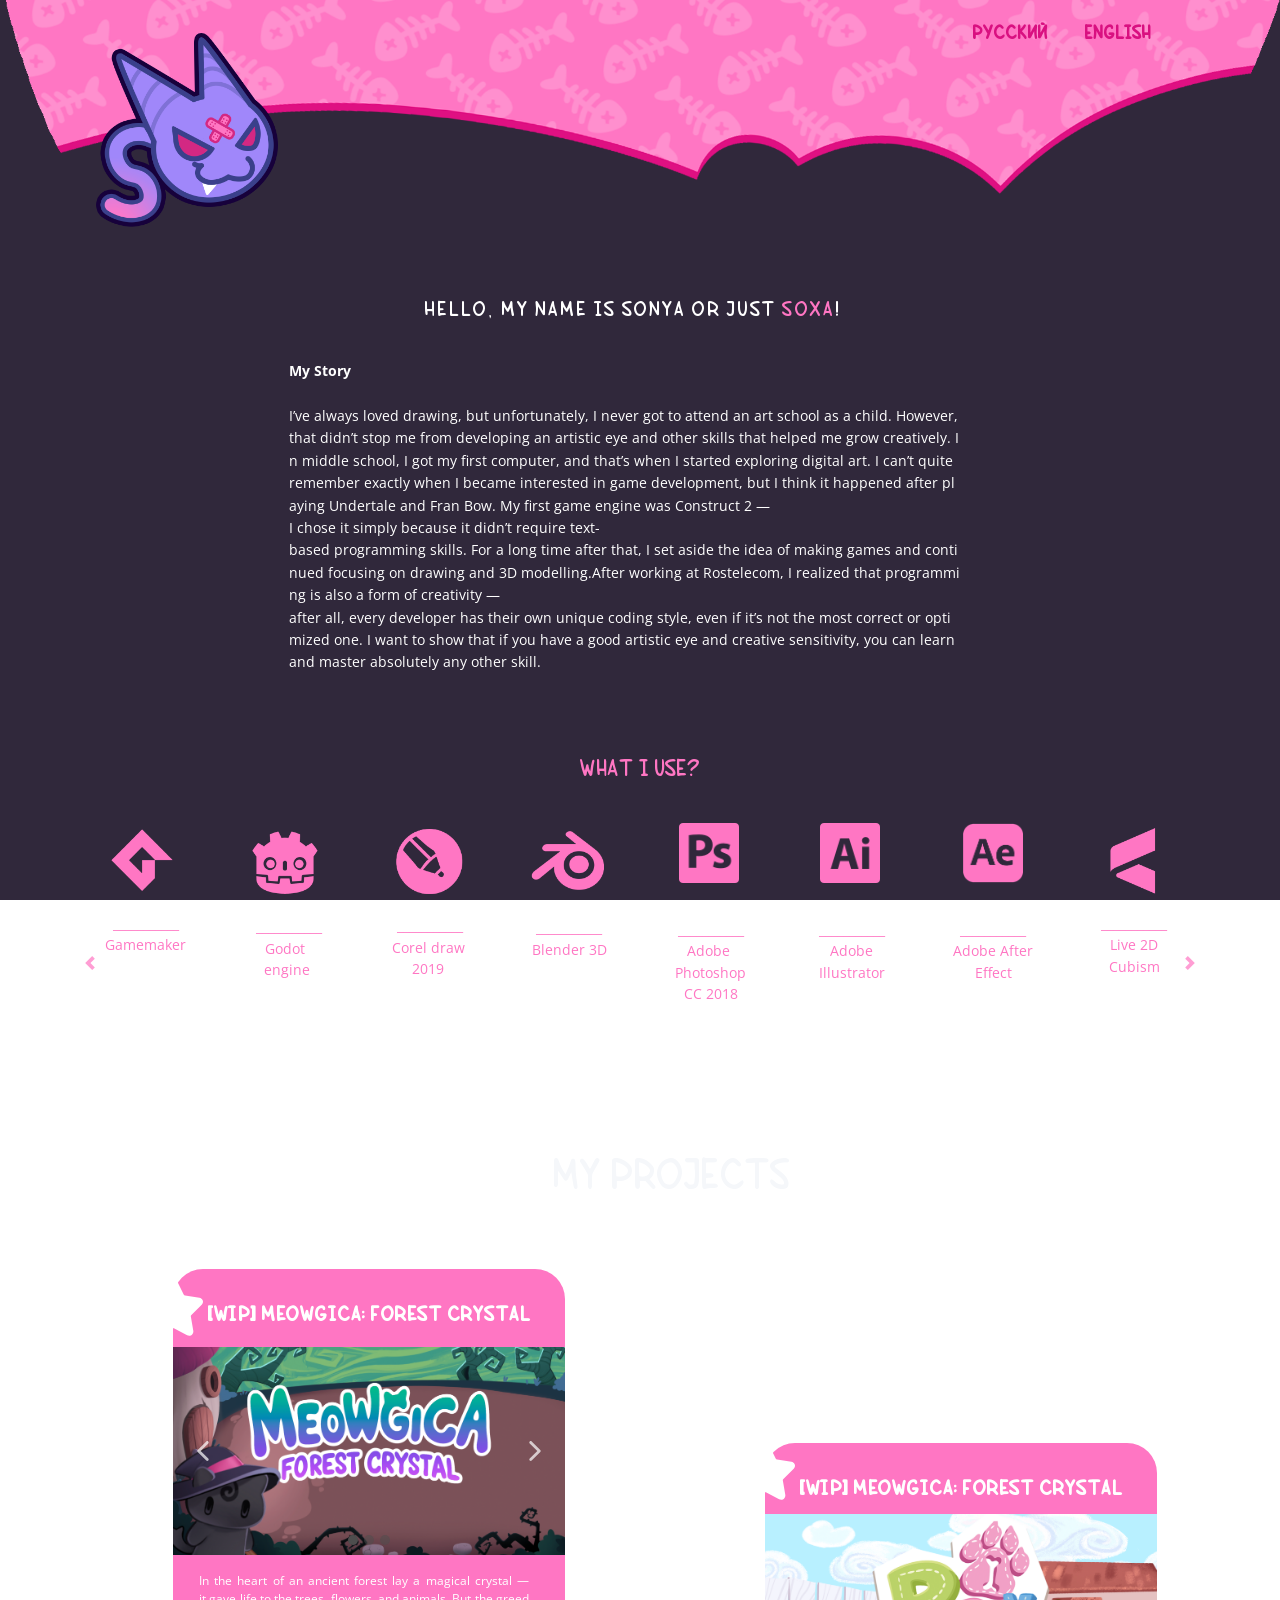
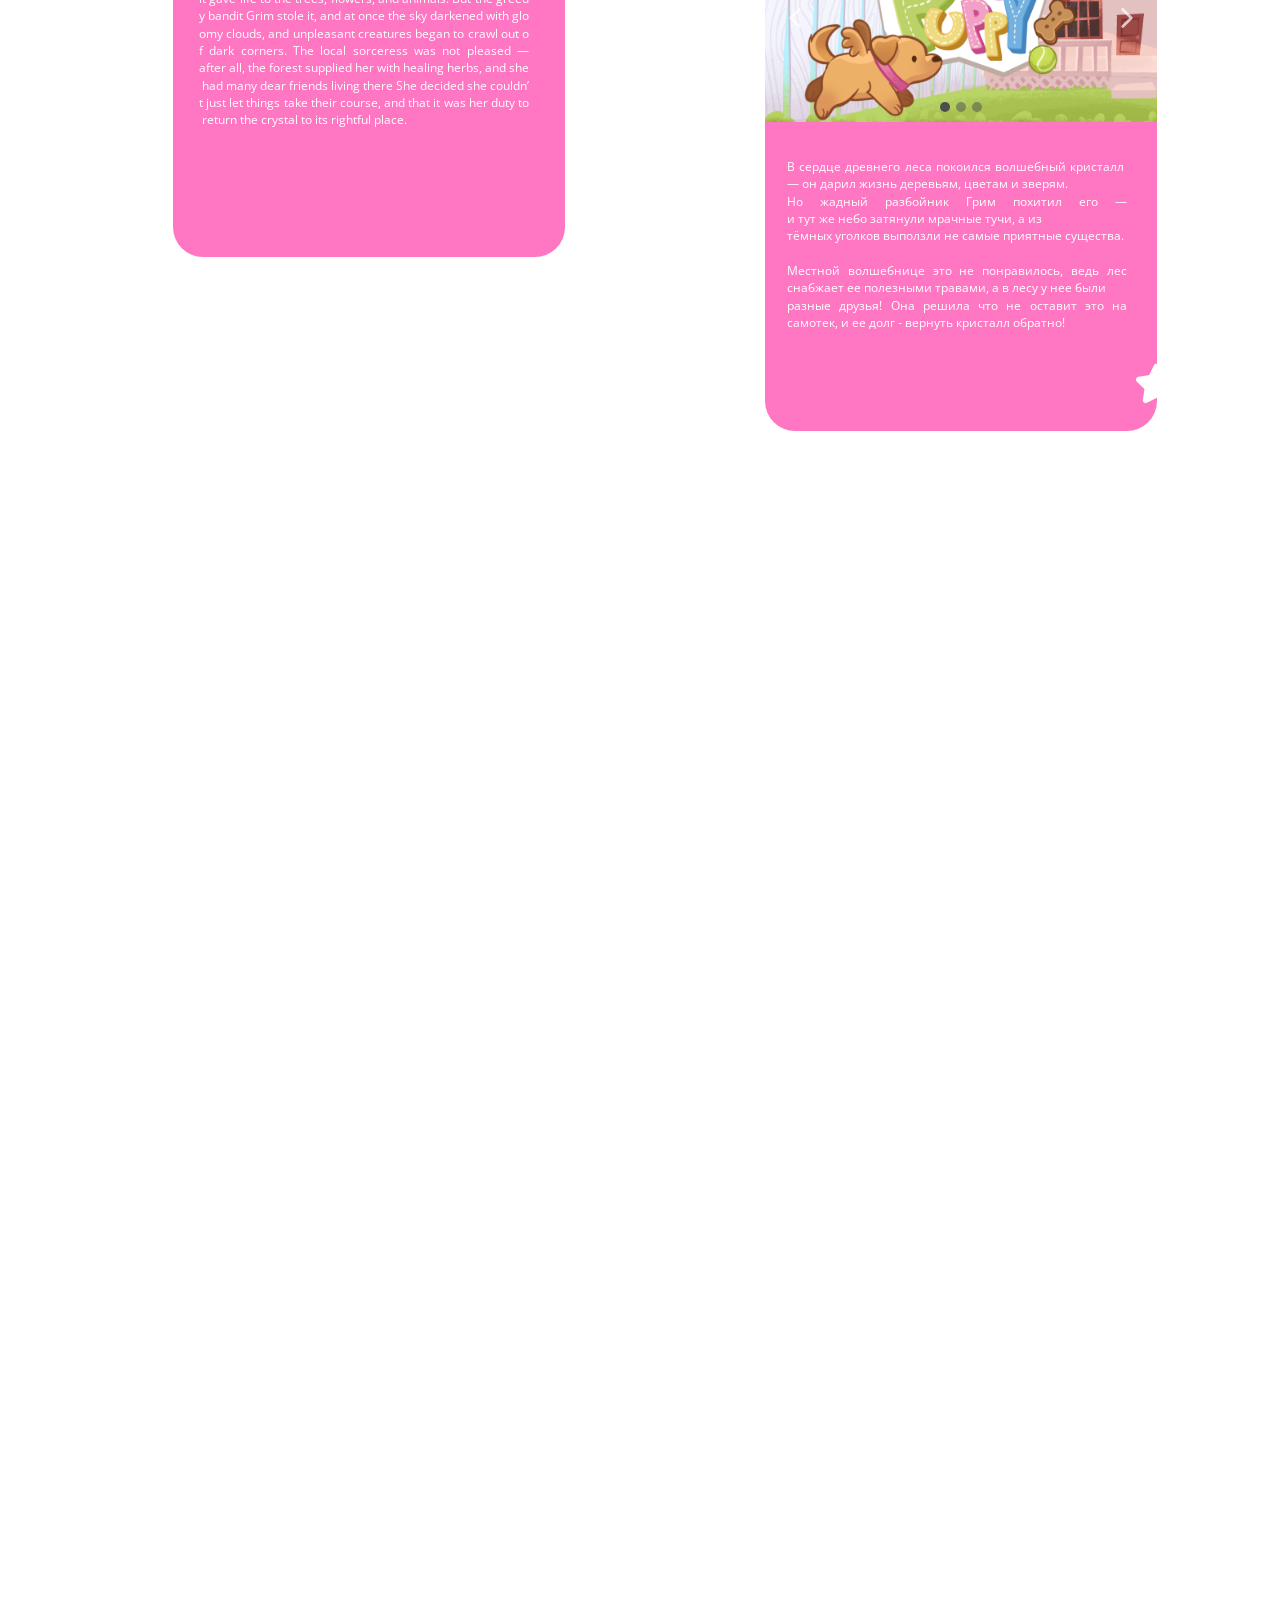
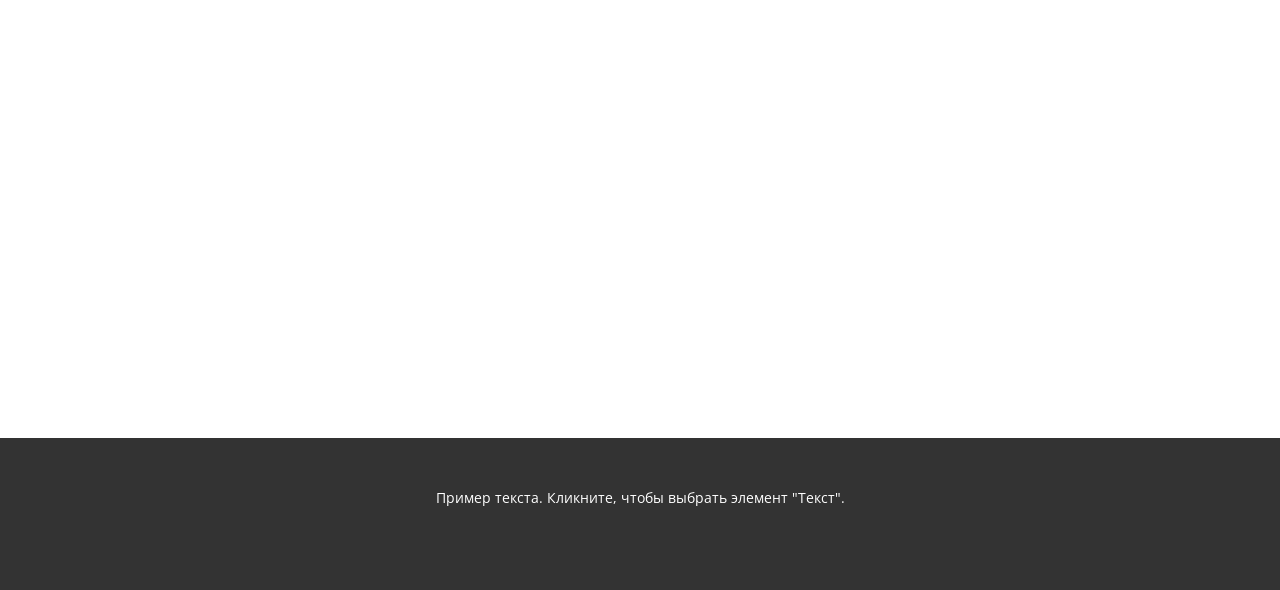
==== en/index.html @ f1a47f91 "Add files via upload" ====
<!DOCTYPE html>
<html style="font-size: 16px;" lang="en"><head>
    <meta name="viewport" content="width=device-width, initial-scale=1.0">
    <meta charset="utf-8">
    <meta name="keywords" content="ИНТУИТИВНЫЙ">
    <meta name="description" content="">
    <title>Страница 1</title>
    <link rel="stylesheet" href="../nicepage.css" media="screen">
<link rel="stylesheet" href="../Страница-1.css" media="screen">
    <script class="u-script" type="text/javascript" src="../jquery.js" defer=""></script>
    <script class="u-script" type="text/javascript" src="../nicepage.js" defer=""></script>
    <meta name="generator" content="Nicepage 8.5.1, nicepage.com">
    
    
    
    
    
    
    
    
    <link id="u-page-google-font" rel="stylesheet" href="https://fonts.googleapis.com/css2?display=swap&amp;family=Roboto:ital,wght@0,100;0,200;0,300;0,400;0,500;0,600;0,700;0,800;0,900;1,100;1,200;1,300;1,400;1,500;1,600;1,700;1,800;1,900&amp;family=Open+Sans:ital,wght@0,300;0,400;0,500;0,600;0,700;0,800;1,300;1,400;1,500;1,600;1,700;1,800&amp;family=Fira+Code:wght@300;400;500;600;700">
    <script type="application/ld+json">{
		"@context": "http://schema.org",
		"@type": "Organization",
		"name": "",
		"logo": "../images/f9166093-0383-c936-de90-ed0615a75039.png"
}</script>
    <meta name="theme-color" content="#478ac9">
    <meta property="og:title" content="">
    <meta property="og:type" content="website">
  </head>
  <body data-home-page="Страница-1.html" data-home-page-title="Страница 1" data-path-to-root="../" data-include-products="true" class="u-body u-clearfix u-overlap u-xl-mode" data-lang="en"><header class="u-clearfix u-header u-image u-sticky u-sticky-1c4a u-header" id="header" data-image-width="1920" data-image-height="307"><style class="u-sticky-style" data-style-id="1c4a"></style><div class="u-clearfix u-sheet u-sheet-1">
        <a href="#" class="infinite u-align-left-xs u-image u-logo u-image-1" data-image-width="2000" data-image-height="2000" data-animation-name="tada" data-animation-duration="3000" data-animation-delay="1000" data-animation-direction="" data-animation-out="0">
          <img src="../images/f9166093-0383-c936-de90-ed0615a75039.png" class="u-logo-image u-logo-image-1">
        </a>
        <div class="u-language u-language-content-text u-language-layout-icons u-spacing-37 u-language-1">
          <a class="u-custom-font u-language-top-url u-language-url u-text-custom-color-4" data-lang-text="Русский" href="../Страница-1.html" data-language="ru" style="font-family: Zametka_Parletter; font-weight: 700;"><span class="u-icon u-language-icon u-language-ru u-icon-1"><svg xmlns="http://www.w3.org/2000/svg" xmlns:xlink="http://www.w3.org/1999/xlink" version="1.1" xml:space="preserve" class="u-svg-content" viewBox="0 0 112 112" x="0px" y="0px" style="width: 1em; height: 1em;"><rect y="16" fill="#F4F4F4" width="112" height="26.7"></rect><rect y="42.7" fill="#323E95" width="112" height="26.7"></rect><rect y="69.3" fill="#D8001E" width="112" height="26.7"></rect></svg></span>
          </a>
          <a class="u-custom-font u-language-top-url u-language-url u-text-custom-color-4" data-lang-text="English" href="../en/Страница-1.html" data-language="en" style="font-family: Zametka_Parletter; font-weight: 700;"><span class="u-icon u-language-en u-language-icon u-icon-2"><svg xmlns="http://www.w3.org/2000/svg" xmlns:xlink="http://www.w3.org/1999/xlink" version="1.1" xml:space="preserve" class="u-svg-content" viewBox="0 0 112 112" x="0px" y="0px" style="width: 1em; height: 1em;"><rect y="16" fill="#19237F" width="112" height="80"></rect><path fill="#EDEDED" d="M47.8,16h3.5v33.7H0v-4.8h27.5L0,25.9v-3.8l33.2,22.8h7.7L0,16.8V16h8.8l39,26.9V16z M75,44.9h-7.7L109.4,16
	h-5.1L65.1,42.9V16h-3.4v33.7H112v-4.8H85.4L112,26.6v-7L75,44.9z M61.7,96h3.4V70.7l37,25.3h9.9v-0.8L73.2,68.7H81l31,21.2v-3.1
	L85.4,68.7H112v-4.8H61.7V96z M0,68.7h27.5L0,87.7v7.8l39.1-26.8h7.8L7.1,96H11l36.8-25.3V96h3.5V63.9H0V68.7z"></path><path fill="#BD0034" d="M112,16v3.6L75,44.9h-7.7L109.4,16H112z M73.2,68.7L112,95.2v-5.3L81,68.7H73.2z M40.9,44.9L0,16.8v5.3
	l33.2,22.8C33.2,44.9,40.9,44.9,40.9,44.9z M39.1,68.7L0,95.5V96h7.1l39.8-27.3H39.1z M61.7,16H51.3v33.7H0v14.2h51.3V96h10.4V63.9
	H112V49.7H61.7V16z"></path></svg></span>
          </a>
        </div>
      </div></header>
    <section class="u-clearfix u-section-1" id="block-7">
      <div class="u-clearfix u-sheet u-sheet-1">
        <p class="u-align-center u-custom-font u-text u-text-white u-text-1" data-animation-name="bounceIn" data-animation-duration="1000" data-animation-delay="0" data-animation-direction="">​&nbsp;​ HELLO, MY NAME IS SONYA OR JUST <span class="u-text-custom-color-5">soxa</span>!​</p>
        <p class="u-align-left u-custom-font u-font-fira-code u-text u-text-white u-text-2"><span style="font-weight: 700;">​</span><span style="font-weight: 700;">My&nbsp;Story</span><br>​I’ve&nbsp;always&nbsp;loved&nbsp;drawing,&nbsp;but&nbsp;unfortunately,&nbsp;I&nbsp;never&nbsp;got&nbsp;to&nbsp;attend&nbsp;an&nbsp;art&nbsp;school&nbsp;as&nbsp;a&nbsp;child.&nbsp;However,&nbsp;that&nbsp;didn’t&nbsp;stop&nbsp;me&nbsp;from&nbsp;developing&nbsp;an&nbsp;artistic&nbsp;eye&nbsp;and&nbsp;other&nbsp;skills&nbsp;that&nbsp;helped&nbsp;me&nbsp;grow&nbsp;creatively.&nbsp;In&nbsp;middle&nbsp;school,&nbsp;I&nbsp;got&nbsp;my&nbsp;first&nbsp;computer,&nbsp;and&nbsp;that’s&nbsp;when&nbsp;I&nbsp;started&nbsp;exploring&nbsp;digital&nbsp;art.&nbsp;I&nbsp;can’t&nbsp;quite&nbsp;remember&nbsp;exactly&nbsp;when&nbsp;I&nbsp;became&nbsp;interested&nbsp;in&nbsp;game&nbsp;development,&nbsp;but&nbsp;I&nbsp;think&nbsp;it&nbsp;happened&nbsp;after&nbsp;playing&nbsp;Undertale&nbsp;and&nbsp;Fran&nbsp;Bow.&nbsp;My&nbsp;first&nbsp;game&nbsp;engine&nbsp;was&nbsp;Construct&nbsp;2&nbsp;— I&nbsp;chose&nbsp;it&nbsp;simply&nbsp;because&nbsp;it&nbsp;didn’t&nbsp;require&nbsp;text-based&nbsp;programming&nbsp;skills.&nbsp;For&nbsp;a&nbsp;long&nbsp;time&nbsp;after&nbsp;that,&nbsp;I&nbsp;set&nbsp;aside&nbsp;the&nbsp;idea&nbsp;of&nbsp;making&nbsp;games&nbsp;and&nbsp;continued&nbsp;focusing&nbsp;on&nbsp;drawing&nbsp;and&nbsp;3D&nbsp;modelling.After&nbsp;working&nbsp;at&nbsp;Rostelecom,&nbsp;I&nbsp;realized&nbsp;that&nbsp;programming&nbsp;is&nbsp;also&nbsp;a&nbsp;form&nbsp;of&nbsp;creativity&nbsp;— after&nbsp;all,&nbsp;every&nbsp;developer&nbsp;has&nbsp;their&nbsp;own&nbsp;unique&nbsp;coding&nbsp;style,&nbsp;even&nbsp;if&nbsp;it’s&nbsp;not&nbsp;the&nbsp;most&nbsp;correct&nbsp;or&nbsp;optimized&nbsp;one.&nbsp;I&nbsp;want&nbsp;to&nbsp;show&nbsp;that&nbsp;if&nbsp;you&nbsp;have&nbsp;a&nbsp;good&nbsp;artistic&nbsp;eye&nbsp;and&nbsp;creative&nbsp;sensitivity,&nbsp;you&nbsp;can&nbsp;learn&nbsp;and&nbsp;master&nbsp;absolutely&nbsp;any&nbsp;other&nbsp;skill.</p>
      </div>
    </section>
    <section class="u-clearfix u-section-2" id="block-9">
      <div class="u-clearfix u-sheet u-sheet-1">
        <div class="u-align-center-lg u-align-center-md u-align-center-sm u-align-center-xs u-expanded-width-md u-expanded-width-sm u-expanded-width-xl u-expanded-width-xs u-layout-horizontal u-list u-list-1">
          <div class="u-layout-spacing-all u-repeater u-repeater-1">
            <div class="u-align-center u-container-style u-list-item u-repeater-item">
              <div class="u-container-layout u-similar-container u-valign-bottom-md u-valign-bottom-sm u-container-layout-1">
                <p class="u-align-center-lg u-align-center-md u-align-center-sm u-align-center-xs u-text u-text-custom-color-5 u-text-1">​<span class="u-icon u-block-control u-file-icon u-text-custom-color-5 u-icon-1" data-block="267" data-block-type="Icon" style="font-size: 5em"><img src="../images/gamemaker_icon-09b420da.png" alt="" data-color="#df1082"></span>&nbsp;&nbsp;<br>___________​​<br>Gamemaker</p>
              </div>
            </div>
            <div class="u-align-center u-container-style u-list-item u-repeater-item">
              <div class="u-container-layout u-similar-container u-valign-bottom-md u-valign-bottom-sm u-container-layout-2">
                <p class="u-align-center-lg u-align-center-md u-align-center-sm u-align-center-xs u-text u-text-custom-color-5 u-text-2">​<span class="u-icon u-block-control u-file-icon u-text-custom-color-5 u-icon-2" data-block="266" data-block-type="Icon" style="font-size: 5.1667em"><img src="../images/godot_icon-620809c1.png" alt="" data-color="#df1082" data-block-type=""></span>&nbsp;<br>&nbsp;___________​<br>Godot​&nbsp;<br>engine</p>
              </div>
            </div>
            <div class="u-align-center u-container-style u-list-item u-repeater-item">
              <div class="u-container-layout u-similar-container u-valign-bottom-md u-valign-bottom-sm u-container-layout-3">
                <p class="u-align-center-lg u-align-center-md u-align-center-sm u-align-center-xs u-text u-text-custom-color-5 u-text-3">​<span class="u-icon u-block-control u-file-icon u-text-custom-color-5 u-icon-3" data-block="265" data-block-type="Icon" style="font-size: 5.1112em"><img src="../images/corelr_icon-fbf6f27f.png" alt="" data-color="#df1082"></span><br>&nbsp;___________​<br>​Corel draw 2019</p>
              </div>
            </div>
            <div class="u-align-center u-container-style u-list-item u-repeater-item">
              <div class="u-container-layout u-similar-container u-valign-bottom-md u-valign-bottom-sm u-container-layout-4">
                <p class="u-align-center-lg u-align-center-md u-align-center-sm u-align-center-xs u-text u-text-custom-color-5 u-text-4">​<span class="u-icon u-block-control u-file-icon u-text-custom-color-5 u-icon-4" data-block="264" data-block-type="Icon" style="font-size: 5.2223em; vertical-align: -1px; margin-right: 0px"><img src="../images/blender_icon-cd3460ef.png" alt="" data-color="#df1082" data-block-type=""></span>&nbsp;<br>___________​<br>Ble​nde​r 3D</p>
              </div>
            </div>
            <div class="u-align-center u-container-style u-list-item u-repeater-item">
              <div class="u-container-layout u-similar-container u-valign-bottom-md u-valign-bottom-sm u-container-layout-5">
                <p class="u-align-center-lg u-align-center-md u-align-center-sm u-align-center-xs u-text u-text-custom-color-5 u-text-5">​<span class="u-icon u-block-control u-file-icon u-text-custom-color-5 u-icon-5" data-block="249" data-block-type="Icon" style="font-size: 4.2778em"><img src="../images/1781-3358bef1.png" alt="" data-color="#030104"></span>&nbsp;<br><br>___________​<br>Adobe&nbsp;<br>Photosh​​​​​op CC 2018</p>
              </div>
            </div>
            <div class="u-align-center u-container-style u-list-item u-repeater-item">
              <div class="u-container-layout u-similar-container u-valign-bottom-md u-valign-bottom-sm u-container-layout-6">
                <p class="u-align-center-lg u-align-center-md u-align-center-sm u-align-center-xs u-text u-text-custom-color-5 u-text-6">​<span class="u-icon u-block-control u-file-icon u-text-custom-color-5 u-icon-6" data-block="250" data-block-type="Icon" style="font-size: 4.2778em"><img src="../images/1759-2cb62ba3.png" alt="" data-color="#030104"></span>&nbsp;<br><br>___________​<br>​Adobe Illustrator</p>
              </div>
            </div>
            <div class="u-align-center u-container-style u-list-item u-repeater-item">
              <div class="u-container-layout u-similar-container u-valign-bottom-md u-valign-bottom-sm u-container-layout-7">
                <p class="u-align-center-lg u-align-center-md u-align-center-sm u-align-center-xs u-text u-text-custom-color-5 u-text-7">​<span class="u-icon u-block-control u-file-icon u-text-custom-color-5 u-icon-7" data-block="268" data-block-type="Icon" style="font-size: 4.2778em; vertical-align: 0px; margin-right: 0px"><img src="../images/AE_icon-9ff6f0d6.png" alt="" data-color="#df1082" data-block-type=""></span><br>&nbsp;​<br>___________​<br>Adobe After Effect<br></p>
              </div>
            </div>
            <div class="u-align-center u-container-style u-list-item u-repeater-item">
              <div class="u-container-layout u-similar-container u-valign-bottom-md u-valign-bottom-sm u-container-layout-8">
                <p class="u-align-center-lg u-align-center-md u-align-center-sm u-align-center-xs u-text u-text-custom-color-5 u-text-8">​<span class="u-icon u-file-icon u-block-control u-text-custom-color-5 u-block-7425-75" data-block="469" style="height: 0px; font-size: 5em" data-block-type="Icon"><img src="../images/live2d_icon-022be82f.png" alt="" data-color="#df1082"></span>&nbsp;<br>___________<br>Live 2D<br>Cubism​</p>
              </div>
            </div>
          </div>
          <a class="u-absolute-vcenter-xl u-gallery-nav u-gallery-nav-prev u-icon-circle u-opacity u-opacity-70 u-spacing-10 u-text-custom-color-5 u-text-hover-custom-color-4 u-gallery-nav-1" href="#" role="button"><span aria-hidden="true">
              <svg viewBox="0 0 8 8"><path d="M5.25 0l-4 4 4 4 1.5-1.5-2.5-2.5 2.5-2.5-1.5-1.5z"></path></svg></span><span class="sr-only">
              <svg viewBox="0 0 8 8"><path d="M5.25 0l-4 4 4 4 1.5-1.5-2.5-2.5 2.5-2.5-1.5-1.5z"></path></svg></span>
          </a>
          <a class="u-absolute-vcenter-xl u-gallery-nav u-gallery-nav-next u-icon-circle u-opacity u-opacity-70 u-spacing-10 u-text-custom-color-5 u-text-hover-custom-color-4 u-gallery-nav-2" href="#" role="button"><span aria-hidden="true">
              <svg viewBox="0 0 8 8"><path d="M2.75 0l-1.5 1.5 2.5 2.5-2.5 2.5 1.5 1.5 4-4-4-4z"></path></svg></span><span class="sr-only">
              <svg viewBox="0 0 8 8"><path d="M2.75 0l-1.5 1.5 2.5 2.5-2.5 2.5 1.5 1.5 4-4-4-4z"></path></svg></span>
          </a>
        </div>
        <p class="u-custom-font u-text u-text-custom-color-5 u-text-default u-text-9">What i use?​</p>
      </div>
    </section>
    <section class="u-clearfix u-section-3" id="block-8">
      <div class="u-clearfix u-sheet u-valign-bottom-xs u-sheet-1">
        <h2 class="u-align-center u-custom-font u-text u-text-default u-text-palette-5-light-3 u-text-1">​<span class="u-icon u-block-control u-file-icon u-text-white" data-block="23" data-block-type="Icon" style=""><img src="../images/982036-11ea0044.png" alt="" data-color="#000000" data-block-type=""></span>&nbsp; &nbsp;my projects</h2>
        <div class="custom-expanded infinite u-container-style u-custom-color-5 u-group u-radius u-shape-round u-group-1">
          <div class="u-container-layout u-container-layout-1">
            <p class="u-align-center u-custom-font u-text u-text-2"><span style="font-size: 1.125rem; font-weight: 700;">[WiP] Meowgica: forest crystal​</span><br></p><span class="u-icon u-text-white u-icon-2" data-animation-name="customAnimationIn" data-animation-duration="1000" data-animation-delay="0" data-animation-direction=""><svg class="u-svg-link" preserveAspectRatio="xMidYMin slice" viewBox="0 0 49.94 49.94" style=""><use xlink:href="#svg-c6c5"></use></svg><svg class="u-svg-content" viewBox="0 0 49.94 49.94" x="0px" y="0px" id="svg-c6c5" style="enable-background:new 0 0 49.94 49.94;"><path d="M48.856,22.73c0.983-0.958,1.33-2.364,0.906-3.671c-0.425-1.307-1.532-2.24-2.892-2.438l-12.092-1.757
	c-0.515-0.075-0.96-0.398-1.19-0.865L28.182,3.043c-0.607-1.231-1.839-1.996-3.212-1.996c-1.372,0-2.604,0.765-3.211,1.996
	L16.352,14c-0.23,0.467-0.676,0.79-1.191,0.865L3.069,16.622c-1.359,0.197-2.467,1.131-2.892,2.438
	c-0.424,1.307-0.077,2.713,0.906,3.671l8.749,8.528c0.373,0.364,0.544,0.888,0.456,1.4L8.224,44.701
	c-0.183,1.06,0.095,2.091,0.781,2.904c1.066,1.267,2.927,1.653,4.415,0.871l10.814-5.686c0.452-0.237,1.021-0.235,1.472,0
	l10.815,5.686c0.526,0.277,1.087,0.417,1.666,0.417c1.057,0,2.059-0.47,2.748-1.288c0.687-0.813,0.964-1.846,0.781-2.904
	l-2.065-12.042c-0.088-0.513,0.083-1.036,0.456-1.4L48.856,22.73z"></path></svg></span>
            <div class="u-carousel u-expanded-width u-gallery u-layout-carousel u-lightbox u-no-transition u-show-text-none u-gallery-1" id="carousel-a5a1" data-interval="5000" data-u-ride="carousel">
              <ol class="u-absolute-hcenter u-carousel-indicators u-carousel-indicators-1">
                <li data-u-target="#carousel-a5a1" data-u-slide-to="0" class="u-active u-grey-70 u-shape-circle" style="width: 10px; height: 10px;"></li>
                <li data-u-target="#carousel-a5a1" data-u-slide-to="1" class="u-grey-70 u-shape-circle" style="width: 10px; height: 10px;"></li>
                <li data-u-target="#carousel-a5a1" data-u-slide-to="2" class="u-grey-70 u-shape-circle" style="width: 10px; height: 10px;"></li>
              </ol>
              <div class="u-carousel-inner u-gallery-inner" role="listbox">
                <div class="u-active u-carousel-item u-gallery-item u-shape-rectangle u-carousel-item-1">
                  <div class="u-back-slide" data-image-width="1920" data-image-height="1080">
                    <img class="u-back-image u-expanded" src="../images/6f9abb14-f19c-8766-57af-8551397010f3.png">
                  </div>
                  <div class="u-align-center u-container-align-left u-over-slide u-valign-bottom u-over-slide-1">
                    <p class="u-align-left u-gallery-heading" style="--text-color-var: #ffffff; margin-left: 0px; margin-right: auto;">Пример заголовка</p>
                    <p class="u-align-left u-custom-color-6 u-gallery-text u-text-color-var" style="--text-color-var: #ffffff; margin-left: 0px; margin-right: auto;">Пример текста</p>
                  </div>
                </div>
                <div class="u-carousel-item u-gallery-item u-shape-rectangle u-carousel-item-2" data-image-width="1362" data-image-height="765">
                  <div class="u-back-slide">
                    <img class="u-back-image u-expanded" src="../images/34s.jpg">
                  </div>
                  <div class="u-align-center u-container-align-left u-over-slide u-valign-bottom u-over-slide-2">
                    <p class="u-align-left u-gallery-heading" style="--text-color-var: #ffffff; margin-left: 0px; margin-right: auto;"></p>
                  </div>
                  <style data-mode="XL" data-visited="true"></style>
                  <style data-mode="LG" data-visited="true"></style>
                  <style data-mode="MD" data-visited="true"></style>
                  <style data-mode="SM"></style>
                  <style data-mode="XS" data-visited="true"></style>
                </div>
                <div class="u-carousel-item u-gallery-item u-shape-rectangle u-carousel-item-3" data-image-width="1352" data-image-height="767">
                  <div class="u-back-slide">
                    <img class="u-back-image u-expanded" src="../images/sd.jpg">
                  </div>
                  <div class="u-align-center u-container-align-left u-over-slide u-valign-bottom u-over-slide-3">
                    <p class="u-align-left u-gallery-heading" style="--text-color-var: #ffffff; margin-left: 0px; margin-right: auto;"></p>
                  </div>
                  <style data-mode="XL"></style>
                  <style data-mode="LG" data-visited="true"></style>
                  <style data-mode="MD" data-visited="true"></style>
                  <style data-mode="SM"></style>
                  <style data-mode="XS" data-visited="true"></style>
                </div>
              </div>
              <a class="u-absolute-vcenter u-carousel-control u-carousel-control-prev u-icon-circle u-opacity u-opacity-70 u-spacing-10 u-text-white u-carousel-control-1" href="#carousel-a5a1" role="button" data-u-slide="prev"><span aria-hidden="true">
                  <svg viewBox="0 0 451.847 451.847"><path d="M97.141,225.92c0-8.095,3.091-16.192,9.259-22.366L300.689,9.27c12.359-12.359,32.397-12.359,44.751,0
c12.354,12.354,12.354,32.388,0,44.748L173.525,225.92l171.903,171.909c12.354,12.354,12.354,32.391,0,44.744
c-12.354,12.365-32.386,12.365-44.745,0l-194.29-194.281C100.226,242.115,97.141,234.018,97.141,225.92z"></path></svg></span><span class="sr-only">
                  <svg viewBox="0 0 451.847 451.847"><path d="M97.141,225.92c0-8.095,3.091-16.192,9.259-22.366L300.689,9.27c12.359-12.359,32.397-12.359,44.751,0
c12.354,12.354,12.354,32.388,0,44.748L173.525,225.92l171.903,171.909c12.354,12.354,12.354,32.391,0,44.744
c-12.354,12.365-32.386,12.365-44.745,0l-194.29-194.281C100.226,242.115,97.141,234.018,97.141,225.92z"></path></svg></span>
              </a>
              <a class="u-absolute-vcenter u-carousel-control u-carousel-control-next u-icon-circle u-opacity u-opacity-70 u-spacing-10 u-text-white u-carousel-control-2" href="#carousel-a5a1" role="button" data-u-slide="next"><span aria-hidden="true">
                  <svg viewBox="0 0 451.846 451.847"><path d="M345.441,248.292L151.154,442.573c-12.359,12.365-32.397,12.365-44.75,0c-12.354-12.354-12.354-32.391,0-44.744
L278.318,225.92L106.409,54.017c-12.354-12.359-12.354-32.394,0-44.748c12.354-12.359,32.391-12.359,44.75,0l194.287,194.284
c6.177,6.18,9.262,14.271,9.262,22.366C354.708,234.018,351.617,242.115,345.441,248.292z"></path></svg></span><span class="sr-only">
                  <svg viewBox="0 0 451.846 451.847"><path d="M345.441,248.292L151.154,442.573c-12.359,12.365-32.397,12.365-44.75,0c-12.354-12.354-12.354-32.391,0-44.744
L278.318,225.92L106.409,54.017c-12.354-12.359-12.354-32.394,0-44.748c12.354-12.359,32.391-12.359,44.75,0l194.287,194.284
c6.177,6.18,9.262,14.271,9.262,22.366C354.708,234.018,351.617,242.115,345.441,248.292z"></path></svg></span>
              </a>
            </div>
            <p class="u-align-justify u-custom-font u-font-fira-code u-text u-text-3">​In&nbsp;the&nbsp;heart&nbsp;of&nbsp;an&nbsp;ancient&nbsp;forest&nbsp;lay&nbsp;a&nbsp;magical&nbsp;crystal&nbsp;— it&nbsp;gave&nbsp;life&nbsp;to&nbsp;the&nbsp;trees,&nbsp;flowers,&nbsp;and&nbsp;animals.&nbsp;But&nbsp;the&nbsp;greedy&nbsp;bandit&nbsp;Grim&nbsp;stole&nbsp;it,&nbsp;and&nbsp;at&nbsp;once&nbsp;the&nbsp;sky&nbsp;darkened&nbsp;with&nbsp;gloomy&nbsp;clouds,&nbsp;and&nbsp;unpleasant&nbsp;creatures&nbsp;began&nbsp;to&nbsp;crawl&nbsp;out&nbsp;of&nbsp;dark&nbsp;corners.&nbsp;The&nbsp;local&nbsp;sorceress&nbsp;was&nbsp;not&nbsp;pleased&nbsp;— after&nbsp;all,&nbsp;the&nbsp;forest&nbsp;supplied&nbsp;her&nbsp;with&nbsp;healing&nbsp;herbs,&nbsp;and&nbsp;she&nbsp;had&nbsp;many&nbsp;dear&nbsp;friends&nbsp;living&nbsp;there&nbsp;She&nbsp;decided&nbsp;she&nbsp;couldn’t&nbsp;just&nbsp;let&nbsp;things&nbsp;take&nbsp;their&nbsp;course,&nbsp;and&nbsp;that&nbsp;it&nbsp;was&nbsp;her&nbsp;duty&nbsp;to&nbsp;return&nbsp;the&nbsp;crystal&nbsp;to&nbsp;its&nbsp;rightful&nbsp;place.</p>
          </div>
        </div>
        <div class="custom-expanded u-container-style u-custom-color-5 u-group u-radius u-shape-round u-group-2">
          <div class="u-container-layout u-container-layout-2">
            <p class="u-align-center u-custom-font u-text u-text-4"><span style="font-size: 1.125rem; font-weight: 700;">[WiP] Meowgica: forest crystal​</span><br></p><span class="u-icon u-text-white u-icon-3" data-animation-name="customAnimationIn" data-animation-duration="1000" data-animation-delay="0" data-animation-direction=""><svg class="u-svg-link" preserveAspectRatio="xMidYMin slice" viewBox="0 0 49.94 49.94" style=""><use xlink:href="#svg-df8c"></use></svg><svg class="u-svg-content" viewBox="0 0 49.94 49.94" x="0px" y="0px" id="svg-df8c" style="enable-background:new 0 0 49.94 49.94;"><path d="M48.856,22.73c0.983-0.958,1.33-2.364,0.906-3.671c-0.425-1.307-1.532-2.24-2.892-2.438l-12.092-1.757
	c-0.515-0.075-0.96-0.398-1.19-0.865L28.182,3.043c-0.607-1.231-1.839-1.996-3.212-1.996c-1.372,0-2.604,0.765-3.211,1.996
	L16.352,14c-0.23,0.467-0.676,0.79-1.191,0.865L3.069,16.622c-1.359,0.197-2.467,1.131-2.892,2.438
	c-0.424,1.307-0.077,2.713,0.906,3.671l8.749,8.528c0.373,0.364,0.544,0.888,0.456,1.4L8.224,44.701
	c-0.183,1.06,0.095,2.091,0.781,2.904c1.066,1.267,2.927,1.653,4.415,0.871l10.814-5.686c0.452-0.237,1.021-0.235,1.472,0
	l10.815,5.686c0.526,0.277,1.087,0.417,1.666,0.417c1.057,0,2.059-0.47,2.748-1.288c0.687-0.813,0.964-1.846,0.781-2.904
	l-2.065-12.042c-0.088-0.513,0.083-1.036,0.456-1.4L48.856,22.73z"></path></svg></span>
            <div class="u-carousel u-expanded-width u-gallery u-layout-carousel u-lightbox u-no-transition u-show-text-none u-gallery-2" id="carousel-97ab" data-interval="5000" data-u-ride="carousel">
              <ol class="u-absolute-hcenter u-carousel-indicators u-carousel-indicators-2">
                <li data-u-target="#carousel-97ab" data-u-slide-to="0" class="u-active u-grey-70 u-shape-circle" style="width: 10px; height: 10px;"></li>
                <li data-u-target="#carousel-97ab" data-u-slide-to="1" class="u-grey-70 u-shape-circle" style="width: 10px; height: 10px;"></li>
                <li data-u-target="#carousel-97ab" data-u-slide-to="2" class="u-grey-70 u-shape-circle" style="width: 10px; height: 10px;"></li>
              </ol>
              <div class="u-carousel-inner u-gallery-inner" role="listbox">
                <div class="u-active u-carousel-item u-gallery-item u-shape-rectangle u-carousel-item-4">
                  <div class="u-back-slide" data-image-width="1920" data-image-height="1080">
                    <img class="u-back-image u-expanded" src="../images/puppy_icon.png">
                  </div>
                  <div class="u-align-center u-container-align-left u-over-slide u-valign-bottom u-over-slide-4">
                    <p class="u-align-left u-gallery-heading" style="--text-color-var: #ffffff; margin-left: 0px; margin-right: auto;">Пример заголовка</p>
                    <p class="u-align-left u-custom-color-6 u-gallery-text u-text-color-var" style="--text-color-var: #ffffff; margin-left: 0px; margin-right: auto;">Пример текста</p>
                  </div>
                </div>
                <div class="u-carousel-item u-gallery-item u-shape-rectangle u-carousel-item-5" data-image-width="1362" data-image-height="765">
                  <div class="u-back-slide">
                    <img class="u-back-image u-expanded" src="../images/34s.jpg">
                  </div>
                  <div class="u-align-center u-container-align-left u-over-slide u-valign-bottom u-over-slide-5">
                    <p class="u-align-left u-gallery-heading" style="--text-color-var: #ffffff; margin-left: 0px; margin-right: auto;"></p>
                  </div>
                  <style data-mode="XL" data-visited="true"></style>
                  <style data-mode="LG" data-visited="true"></style>
                  <style data-mode="MD" data-visited="true"></style>
                  <style data-mode="SM"></style>
                  <style data-mode="XS" data-visited="true"></style>
                </div>
                <div class="u-carousel-item u-gallery-item u-shape-rectangle u-carousel-item-6" data-image-width="1352" data-image-height="767">
                  <div class="u-back-slide" data-image-width="1280" data-image-height="720">
                    <img class="u-back-image u-expanded" src="../images/we.jpg">
                  </div>
                  <div class="u-align-center u-container-align-left u-over-slide u-valign-bottom u-over-slide-6">
                    <p class="u-align-left u-gallery-heading" style="--text-color-var: #ffffff; margin-left: 0px; margin-right: auto;"></p>
                  </div>
                  <style data-mode="XL"></style>
                  <style data-mode="LG" data-visited="true"></style>
                  <style data-mode="MD" data-visited="true"></style>
                  <style data-mode="SM"></style>
                  <style data-mode="XS" data-visited="true"></style>
                </div>
              </div>
              <a class="u-absolute-vcenter u-carousel-control u-carousel-control-prev u-icon-circle u-opacity u-opacity-70 u-spacing-10 u-text-white u-carousel-control-3" href="#carousel-97ab" role="button" data-u-slide="prev"><span aria-hidden="true">
                  <svg viewBox="0 0 451.847 451.847"><path d="M97.141,225.92c0-8.095,3.091-16.192,9.259-22.366L300.689,9.27c12.359-12.359,32.397-12.359,44.751,0
c12.354,12.354,12.354,32.388,0,44.748L173.525,225.92l171.903,171.909c12.354,12.354,12.354,32.391,0,44.744
c-12.354,12.365-32.386,12.365-44.745,0l-194.29-194.281C100.226,242.115,97.141,234.018,97.141,225.92z"></path></svg></span><span class="sr-only">
                  <svg viewBox="0 0 451.847 451.847"><path d="M97.141,225.92c0-8.095,3.091-16.192,9.259-22.366L300.689,9.27c12.359-12.359,32.397-12.359,44.751,0
c12.354,12.354,12.354,32.388,0,44.748L173.525,225.92l171.903,171.909c12.354,12.354,12.354,32.391,0,44.744
c-12.354,12.365-32.386,12.365-44.745,0l-194.29-194.281C100.226,242.115,97.141,234.018,97.141,225.92z"></path></svg></span>
              </a>
              <a class="u-absolute-vcenter u-carousel-control u-carousel-control-next u-icon-circle u-opacity u-opacity-70 u-spacing-10 u-text-white u-carousel-control-4" href="#carousel-97ab" role="button" data-u-slide="next"><span aria-hidden="true">
                  <svg viewBox="0 0 451.846 451.847"><path d="M345.441,248.292L151.154,442.573c-12.359,12.365-32.397,12.365-44.75,0c-12.354-12.354-12.354-32.391,0-44.744
L278.318,225.92L106.409,54.017c-12.354-12.359-12.354-32.394,0-44.748c12.354-12.359,32.391-12.359,44.75,0l194.287,194.284
c6.177,6.18,9.262,14.271,9.262,22.366C354.708,234.018,351.617,242.115,345.441,248.292z"></path></svg></span><span class="sr-only">
                  <svg viewBox="0 0 451.846 451.847"><path d="M345.441,248.292L151.154,442.573c-12.359,12.365-32.397,12.365-44.75,0c-12.354-12.354-12.354-32.391,0-44.744
L278.318,225.92L106.409,54.017c-12.354-12.359-12.354-32.394,0-44.748c12.354-12.359,32.391-12.359,44.75,0l194.287,194.284
c6.177,6.18,9.262,14.271,9.262,22.366C354.708,234.018,351.617,242.115,345.441,248.292z"></path></svg></span>
              </a>
            </div>
            <p class="u-align-justify u-custom-font u-font-fira-code u-text u-text-5">​В&nbsp;сердце&nbsp;древнего&nbsp;леса&nbsp;покоился&nbsp;волшебный&nbsp;кристалл&nbsp;— он&nbsp;дарил&nbsp;жизнь&nbsp;деревьям,&nbsp;цветам&nbsp;и&nbsp;зверям.&nbsp;<br>Но&nbsp;жадный&nbsp;разбойник&nbsp;Грим&nbsp;похитил&nbsp;его&nbsp;— и&nbsp;тут&nbsp;же&nbsp;небо&nbsp;затянули&nbsp;мрачные&nbsp;тучи,&nbsp;а&nbsp;из&nbsp;<br>т​ёмных&nbsp;уголков&nbsp;выползли не самые приятные существа.<br><br>Местной  волшебнице это  не понравилось, ведь лес снабжает ее полезными травами, а в лесу у нее были <br>разные друзья! Она решила что не оставит это на самотек, и ее долг - вернуть кристалл обратно!</p>
          </div>
        </div><span class="u-icon u-text-white u-icon-4" data-animation-name="customAnimationIn" data-animation-duration="1000" data-animation-delay="0" data-animation-direction=""><svg class="u-svg-link" preserveAspectRatio="xMidYMin slice" viewBox="0 0 49.94 49.94" style=""><use xlink:href="#svg-e16f"></use></svg><svg class="u-svg-content" viewBox="0 0 49.94 49.94" x="0px" y="0px" id="svg-e16f" style="enable-background:new 0 0 49.94 49.94;"><path d="M48.856,22.73c0.983-0.958,1.33-2.364,0.906-3.671c-0.425-1.307-1.532-2.24-2.892-2.438l-12.092-1.757
	c-0.515-0.075-0.96-0.398-1.19-0.865L28.182,3.043c-0.607-1.231-1.839-1.996-3.212-1.996c-1.372,0-2.604,0.765-3.211,1.996
	L16.352,14c-0.23,0.467-0.676,0.79-1.191,0.865L3.069,16.622c-1.359,0.197-2.467,1.131-2.892,2.438
	c-0.424,1.307-0.077,2.713,0.906,3.671l8.749,8.528c0.373,0.364,0.544,0.888,0.456,1.4L8.224,44.701
	c-0.183,1.06,0.095,2.091,0.781,2.904c1.066,1.267,2.927,1.653,4.415,0.871l10.814-5.686c0.452-0.237,1.021-0.235,1.472,0
	l10.815,5.686c0.526,0.277,1.087,0.417,1.666,0.417c1.057,0,2.059-0.47,2.748-1.288c0.687-0.813,0.964-1.846,0.781-2.904
	l-2.065-12.042c-0.088-0.513,0.083-1.036,0.456-1.4L48.856,22.73z"></path></svg></span>
      </div>
    </section>
    <section class="u-clearfix u-section-4" id="block-6">
      <div class="u-clearfix u-sheet u-sheet-1">
        <p class="u-custom-font u-text u-text-default u-text-white u-text-1">социальные​ стеи​</p>
      </div>
    </section>
    <section class="u-align-center u-clearfix u-container-align-center u-section-5" id="block-11">
      <div class="u-clearfix u-sheet u-valign-middle-lg u-valign-middle-md u-valign-middle-sm u-sheet-1"></div>
    </section>
    
    
    
    <footer class="u-align-center u-clearfix u-container-align-center u-footer u-grey-80 u-footer" id="footer"><div class="u-clearfix u-sheet u-sheet-1">
        <p class="u-small-text u-text u-text-variant u-text-1">Пример текста. Кликните, чтобы выбрать элемент "Текст".</p>
      </div></footer>
    <section class="u-backlink u-clearfix u-grey-80"></section>
  
</body></html>
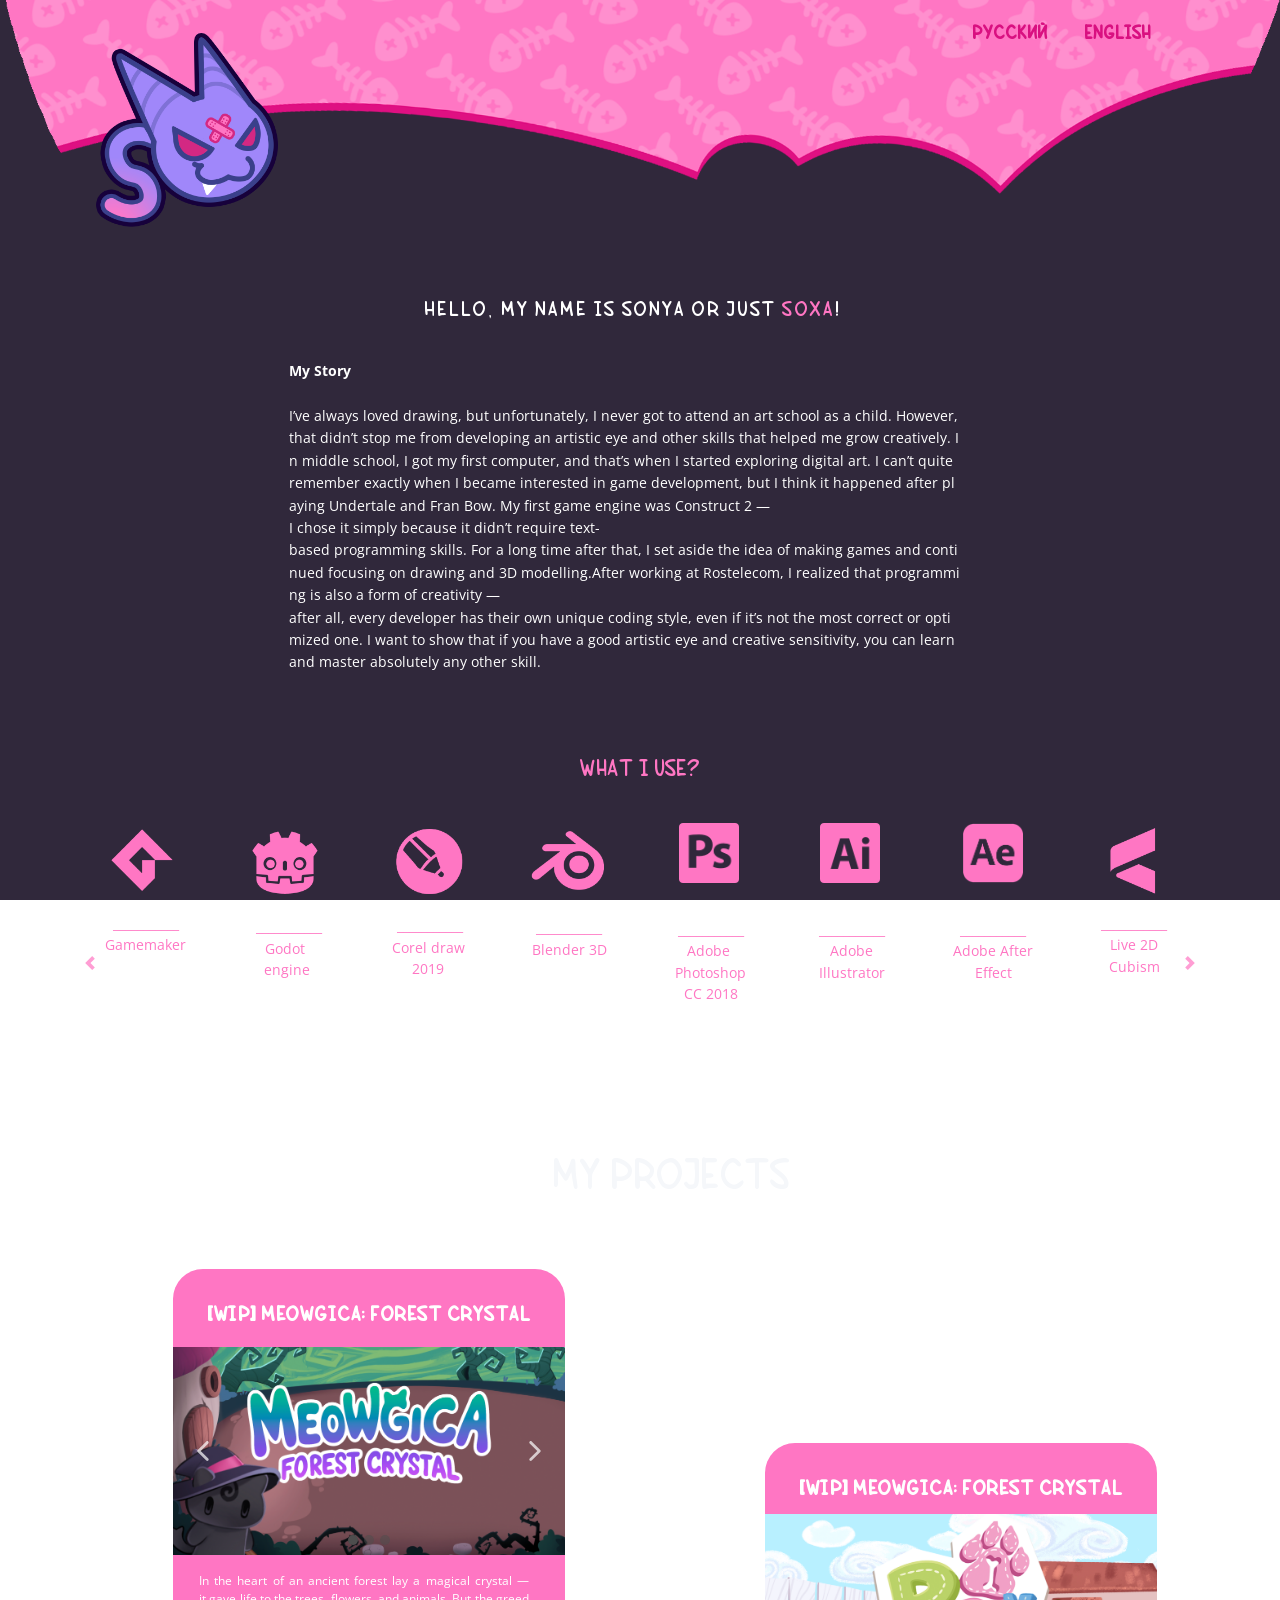
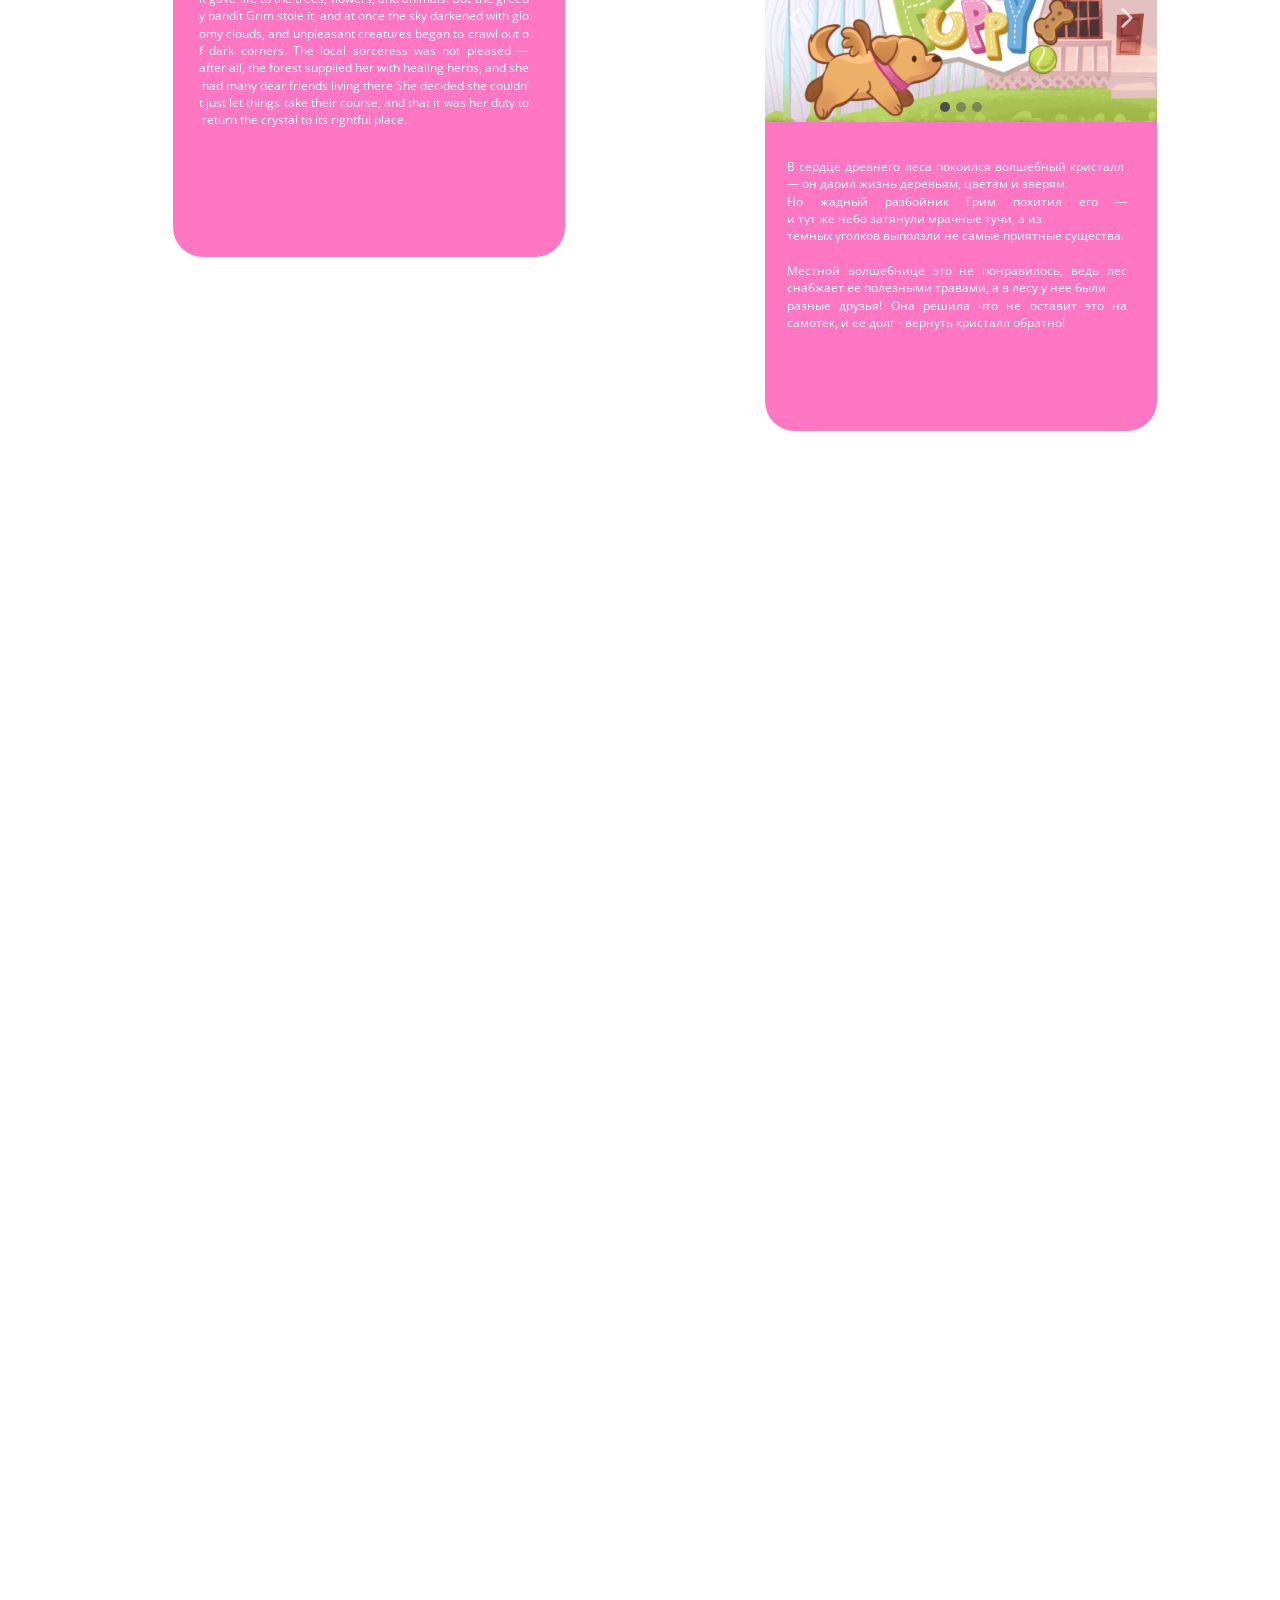
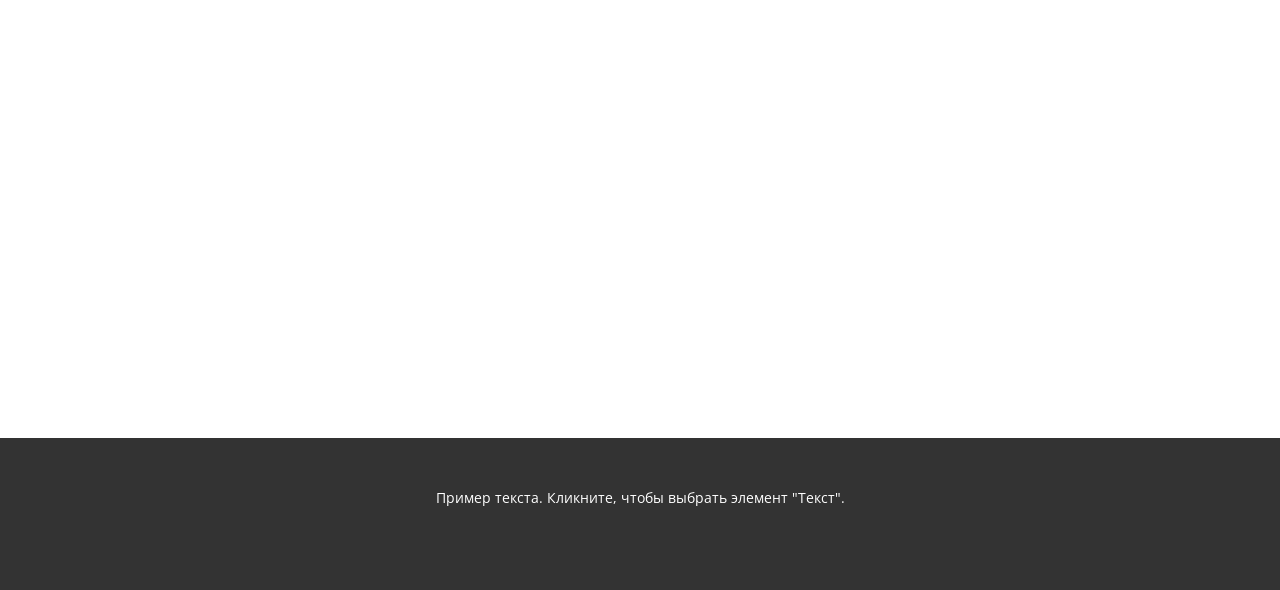
==== commit 43af4a0e: "Add files via upload" ====
--- a/en/index.html
+++ b/en/index.html
@@ -112,13 +112,7 @@
         <h2 class="u-align-center u-custom-font u-text u-text-default u-text-palette-5-light-3 u-text-1">​<span class="u-icon u-block-control u-file-icon u-text-white" data-block="23" data-block-type="Icon" style=""><img src="../images/982036-11ea0044.png" alt="" data-color="#000000" data-block-type=""></span>&nbsp; &nbsp;my projects</h2>
         <div class="custom-expanded infinite u-container-style u-custom-color-5 u-group u-radius u-shape-round u-group-1">
           <div class="u-container-layout u-container-layout-1">
-            <p class="u-align-center u-custom-font u-text u-text-2"><span style="font-size: 1.125rem; font-weight: 700;">[WiP] Meowgica: forest crystal​</span><br></p><span class="u-icon u-text-white u-icon-2" data-animation-name="customAnimationIn" data-animation-duration="1000" data-animation-delay="0" data-animation-direction=""><svg class="u-svg-link" preserveAspectRatio="xMidYMin slice" viewBox="0 0 49.94 49.94" style=""><use xlink:href="#svg-c6c5"></use></svg><svg class="u-svg-content" viewBox="0 0 49.94 49.94" x="0px" y="0px" id="svg-c6c5" style="enable-background:new 0 0 49.94 49.94;"><path d="M48.856,22.73c0.983-0.958,1.33-2.364,0.906-3.671c-0.425-1.307-1.532-2.24-2.892-2.438l-12.092-1.757
-	c-0.515-0.075-0.96-0.398-1.19-0.865L28.182,3.043c-0.607-1.231-1.839-1.996-3.212-1.996c-1.372,0-2.604,0.765-3.211,1.996
-	L16.352,14c-0.23,0.467-0.676,0.79-1.191,0.865L3.069,16.622c-1.359,0.197-2.467,1.131-2.892,2.438
-	c-0.424,1.307-0.077,2.713,0.906,3.671l8.749,8.528c0.373,0.364,0.544,0.888,0.456,1.4L8.224,44.701
-	c-0.183,1.06,0.095,2.091,0.781,2.904c1.066,1.267,2.927,1.653,4.415,0.871l10.814-5.686c0.452-0.237,1.021-0.235,1.472,0
-	l10.815,5.686c0.526,0.277,1.087,0.417,1.666,0.417c1.057,0,2.059-0.47,2.748-1.288c0.687-0.813,0.964-1.846,0.781-2.904
-	l-2.065-12.042c-0.088-0.513,0.083-1.036,0.456-1.4L48.856,22.73z"></path></svg></span>
+            <p class="u-align-center u-custom-font u-text u-text-2"><span style="font-size: 1.125rem; font-weight: 700;">[WiP] Meowgica: forest crystal​</span><br></p>
             <div class="u-carousel u-expanded-width u-gallery u-layout-carousel u-lightbox u-no-transition u-show-text-none u-gallery-1" id="carousel-a5a1" data-interval="5000" data-u-ride="carousel">
               <ol class="u-absolute-hcenter u-carousel-indicators u-carousel-indicators-1">
                 <li data-u-target="#carousel-a5a1" data-u-slide-to="0" class="u-active u-grey-70 u-shape-circle" style="width: 10px; height: 10px;"></li>
@@ -184,13 +178,7 @@
         </div>
         <div class="custom-expanded u-container-style u-custom-color-5 u-group u-radius u-shape-round u-group-2">
           <div class="u-container-layout u-container-layout-2">
-            <p class="u-align-center u-custom-font u-text u-text-4"><span style="font-size: 1.125rem; font-weight: 700;">[WiP] Meowgica: forest crystal​</span><br></p><span class="u-icon u-text-white u-icon-3" data-animation-name="customAnimationIn" data-animation-duration="1000" data-animation-delay="0" data-animation-direction=""><svg class="u-svg-link" preserveAspectRatio="xMidYMin slice" viewBox="0 0 49.94 49.94" style=""><use xlink:href="#svg-df8c"></use></svg><svg class="u-svg-content" viewBox="0 0 49.94 49.94" x="0px" y="0px" id="svg-df8c" style="enable-background:new 0 0 49.94 49.94;"><path d="M48.856,22.73c0.983-0.958,1.33-2.364,0.906-3.671c-0.425-1.307-1.532-2.24-2.892-2.438l-12.092-1.757
-	c-0.515-0.075-0.96-0.398-1.19-0.865L28.182,3.043c-0.607-1.231-1.839-1.996-3.212-1.996c-1.372,0-2.604,0.765-3.211,1.996
-	L16.352,14c-0.23,0.467-0.676,0.79-1.191,0.865L3.069,16.622c-1.359,0.197-2.467,1.131-2.892,2.438
-	c-0.424,1.307-0.077,2.713,0.906,3.671l8.749,8.528c0.373,0.364,0.544,0.888,0.456,1.4L8.224,44.701
-	c-0.183,1.06,0.095,2.091,0.781,2.904c1.066,1.267,2.927,1.653,4.415,0.871l10.814-5.686c0.452-0.237,1.021-0.235,1.472,0
-	l10.815,5.686c0.526,0.277,1.087,0.417,1.666,0.417c1.057,0,2.059-0.47,2.748-1.288c0.687-0.813,0.964-1.846,0.781-2.904
-	l-2.065-12.042c-0.088-0.513,0.083-1.036,0.456-1.4L48.856,22.73z"></path></svg></span>
+            <p class="u-align-center u-custom-font u-text u-text-4"><span style="font-size: 1.125rem; font-weight: 700;">[WiP] Meowgica: forest crystal​</span><br></p>
             <div class="u-carousel u-expanded-width u-gallery u-layout-carousel u-lightbox u-no-transition u-show-text-none u-gallery-2" id="carousel-97ab" data-interval="5000" data-u-ride="carousel">
               <ol class="u-absolute-hcenter u-carousel-indicators u-carousel-indicators-2">
                 <li data-u-target="#carousel-97ab" data-u-slide-to="0" class="u-active u-grey-70 u-shape-circle" style="width: 10px; height: 10px;"></li>
@@ -253,13 +241,7 @@
             </div>
             <p class="u-align-justify u-custom-font u-font-fira-code u-text u-text-5">​В&nbsp;сердце&nbsp;древнего&nbsp;леса&nbsp;покоился&nbsp;волшебный&nbsp;кристалл&nbsp;— он&nbsp;дарил&nbsp;жизнь&nbsp;деревьям,&nbsp;цветам&nbsp;и&nbsp;зверям.&nbsp;<br>Но&nbsp;жадный&nbsp;разбойник&nbsp;Грим&nbsp;похитил&nbsp;его&nbsp;— и&nbsp;тут&nbsp;же&nbsp;небо&nbsp;затянули&nbsp;мрачные&nbsp;тучи,&nbsp;а&nbsp;из&nbsp;<br>т​ёмных&nbsp;уголков&nbsp;выползли не самые приятные существа.<br><br>Местной  волшебнице это  не понравилось, ведь лес снабжает ее полезными травами, а в лесу у нее были <br>разные друзья! Она решила что не оставит это на самотек, и ее долг - вернуть кристалл обратно!</p>
           </div>
-        </div><span class="u-icon u-text-white u-icon-4" data-animation-name="customAnimationIn" data-animation-duration="1000" data-animation-delay="0" data-animation-direction=""><svg class="u-svg-link" preserveAspectRatio="xMidYMin slice" viewBox="0 0 49.94 49.94" style=""><use xlink:href="#svg-e16f"></use></svg><svg class="u-svg-content" viewBox="0 0 49.94 49.94" x="0px" y="0px" id="svg-e16f" style="enable-background:new 0 0 49.94 49.94;"><path d="M48.856,22.73c0.983-0.958,1.33-2.364,0.906-3.671c-0.425-1.307-1.532-2.24-2.892-2.438l-12.092-1.757
-	c-0.515-0.075-0.96-0.398-1.19-0.865L28.182,3.043c-0.607-1.231-1.839-1.996-3.212-1.996c-1.372,0-2.604,0.765-3.211,1.996
-	L16.352,14c-0.23,0.467-0.676,0.79-1.191,0.865L3.069,16.622c-1.359,0.197-2.467,1.131-2.892,2.438
-	c-0.424,1.307-0.077,2.713,0.906,3.671l8.749,8.528c0.373,0.364,0.544,0.888,0.456,1.4L8.224,44.701
-	c-0.183,1.06,0.095,2.091,0.781,2.904c1.066,1.267,2.927,1.653,4.415,0.871l10.814-5.686c0.452-0.237,1.021-0.235,1.472,0
-	l10.815,5.686c0.526,0.277,1.087,0.417,1.666,0.417c1.057,0,2.059-0.47,2.748-1.288c0.687-0.813,0.964-1.846,0.781-2.904
-	l-2.065-12.042c-0.088-0.513,0.083-1.036,0.456-1.4L48.856,22.73z"></path></svg></span>
+        </div>
       </div>
     </section>
     <section class="u-clearfix u-section-4" id="block-6">
--- a/Страница-1.css
+++ b/Страница-1.css
@@ -595,21 +595,9 @@
   margin: 23px 0 0;
 }
 
-.u-section-3 .u-icon-2 {
-  width: 59px;
-  height: 59px;
-  --animation-custom_in-translate_x: -300px;
-  --animation-custom_in-translate_y: 0px;
-  --animation-custom_in-opacity: 0;
-  --animation-custom_in-rotate: 180deg;
-  --animation-custom_in-scale: 0.3;
-  margin: -52px auto 0 -29px;
-  padding: 0;
-}
-
 .u-section-3 .u-gallery-1 {
   height: 208px;
-  margin: 10px 14px 0;
+  margin: 17px 14px 0;
 }
 
 .u-section-3 .u-carousel-indicators-1 {
@@ -670,7 +658,7 @@
   width: 392px;
   min-height: 588px;
   height: auto;
-  margin: -414px 53px 0 auto;
+  margin: -414px 53px 60px auto;
 }
 
 .u-section-3 .u-container-layout-2 {
@@ -685,21 +673,9 @@
   margin: 33px 30px 0;
 }
 
-.u-section-3 .u-icon-3 {
-  width: 59px;
-  height: 59px;
-  --animation-custom_in-translate_x: -300px;
-  --animation-custom_in-translate_y: 0px;
-  --animation-custom_in-opacity: 0;
-  --animation-custom_in-rotate: 180deg;
-  --animation-custom_in-scale: 0.3;
-  margin: -62px auto 0 -29px;
-  padding: 0;
-}
-
 .u-section-3 .u-gallery-2 {
   height: 208px;
-  margin-top: 13px;
+  margin-top: 10px;
   margin-bottom: 0;
 }
 
@@ -756,18 +732,6 @@
   margin: 18px 30px 0 22px;
 }
 
-.u-section-3 .u-icon-4 {
-  width: 41px;
-  height: 41px;
-  --animation-custom_in-translate_x: 50px;
-  --animation-custom_in-translate_y: 0px;
-  --animation-custom_in-opacity: 0;
-  --animation-custom_in-rotate: 180deg;
-  --animation-custom_in-scale: 0.3;
-  margin: -68px 33px 60px auto;
-  padding: 0;
-}
-
 @media (max-width: 1199px) {
   .u-section-3 .u-group-1 {
     height: auto;
@@ -823,11 +787,6 @@
   .u-section-3 .u-carousel-control-4 {
     right: 8px;
   }
-
-  .u-section-3 .u-icon-4 {
-    margin-top: -41px;
-    margin-right: 0;
-  }
 }
 
 @media (max-width: 991px) {
@@ -851,6 +810,7 @@
   .u-section-3 .u-group-2 {
     margin-top: 26px;
     margin-right: 0;
+    margin-bottom: -34px;
   }
 
   .u-section-3 .u-carousel-control-3 {
@@ -859,12 +819,6 @@
 
   .u-section-3 .u-carousel-control-4 {
     right: 6px;
-  }
-
-  .u-section-3 .u-icon-4 {
-    margin-top: -121px;
-    margin-right: 13px;
-    margin-bottom: 46px;
   }
 }
 
@@ -905,19 +859,6 @@
     margin-top: 39px;
   }
 
-  .u-section-3 .u-icon-2 {
-    width: 49px;
-    height: 49px;
-    margin-top: -96px;
-    margin-left: 0;
-  }
-
-  .u-section-3 .u-gallery-1 {
-    margin-top: 64px;
-    margin-right: initial;
-    margin-left: initial;
-  }
-
   .u-section-3 .u-carousel-control-1 {
     left: 3px;
   }
@@ -933,6 +874,7 @@
 
   .u-section-3 .u-group-2 {
     width: 340px;
+    margin-bottom: 0;
   }
 
   .u-section-3 .u-container-layout-2 {
@@ -944,15 +886,6 @@
     margin-right: 4px;
   }
 
-  .u-section-3 .u-icon-3 {
-    margin-top: -99px;
-    margin-left: 0;
-  }
-
-  .u-section-3 .u-gallery-2 {
-    margin-top: 50px;
-  }
-
   .u-section-3 .u-carousel-control-3 {
     left: 3px;
   }
@@ -964,12 +897,6 @@
   .u-section-3 .u-text-5 {
     margin-left: 0;
     margin-right: 0;
-  }
-
-  .u-section-3 .u-icon-4 {
-    margin-top: -68px;
-    margin-right: 10px;
-    margin-bottom: 27px;
   }
 }.u-section-4 .u-sheet-1 {
   min-height: 400px;
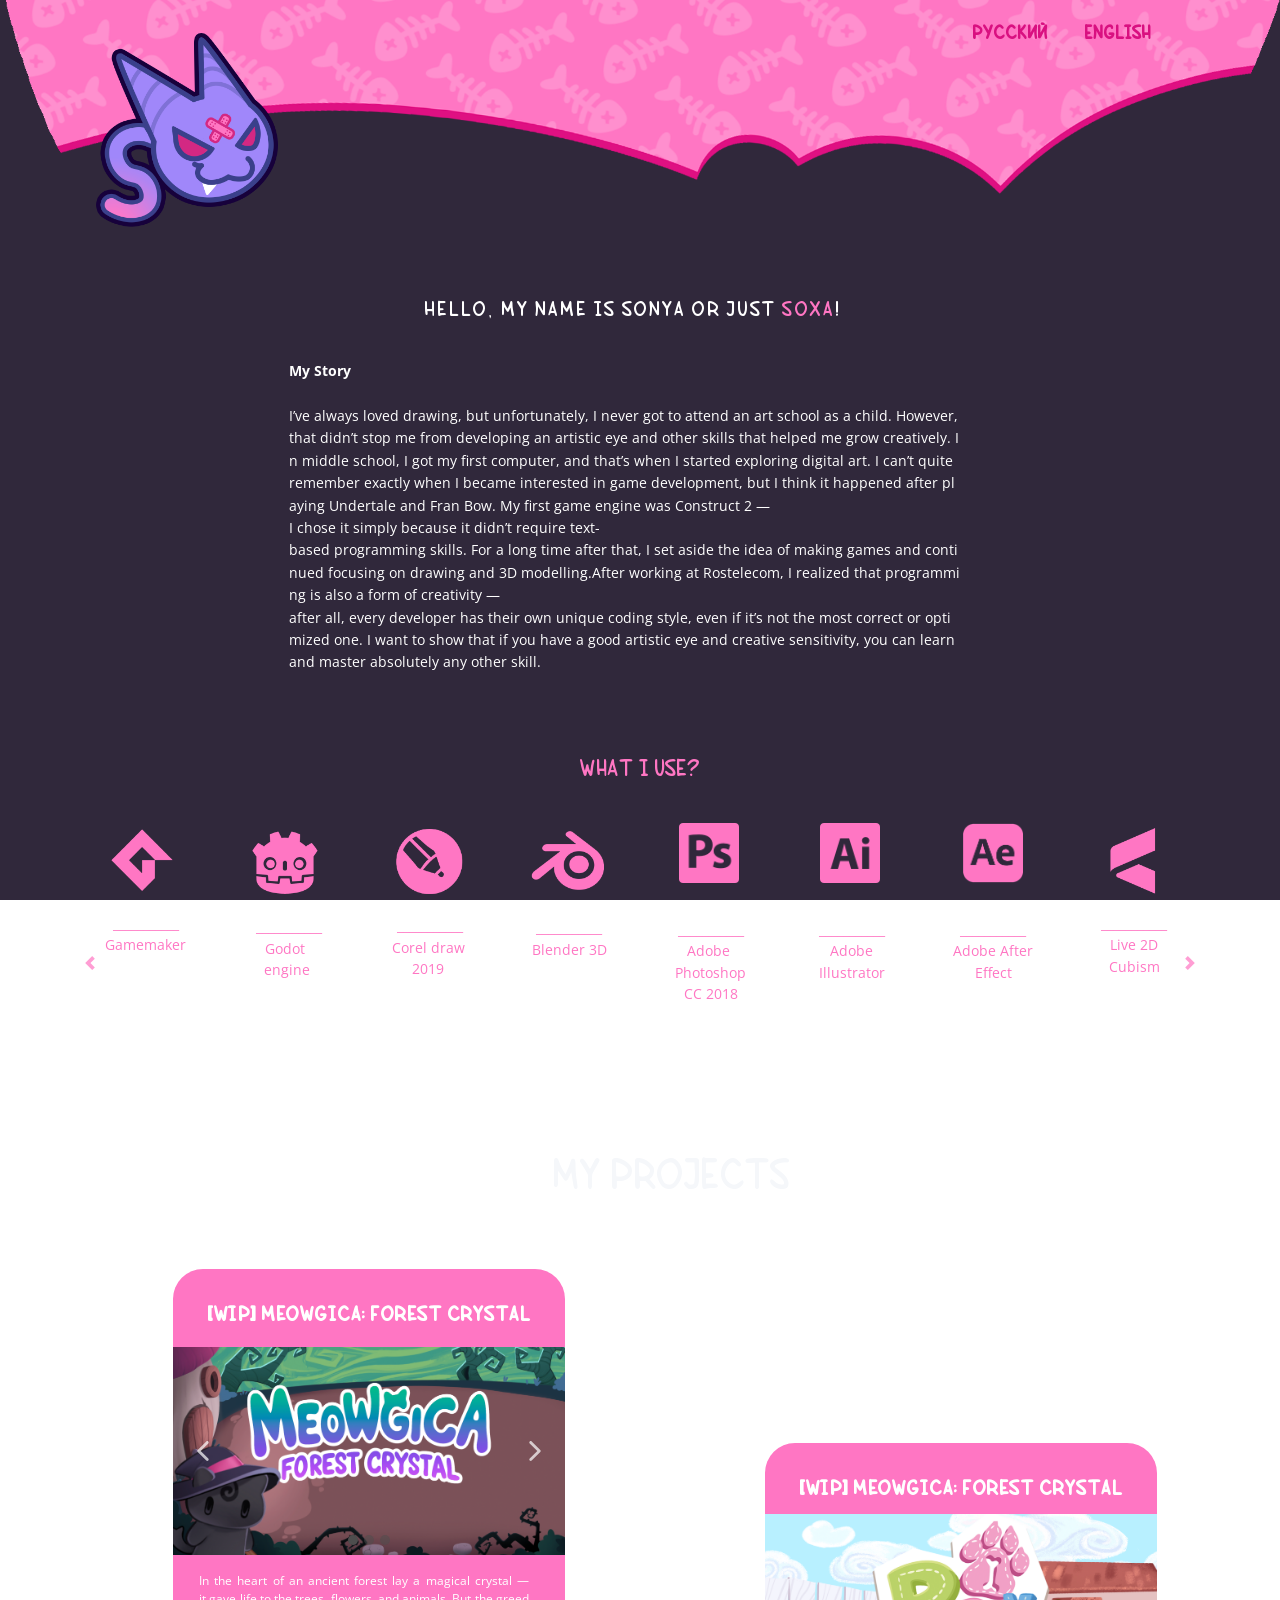
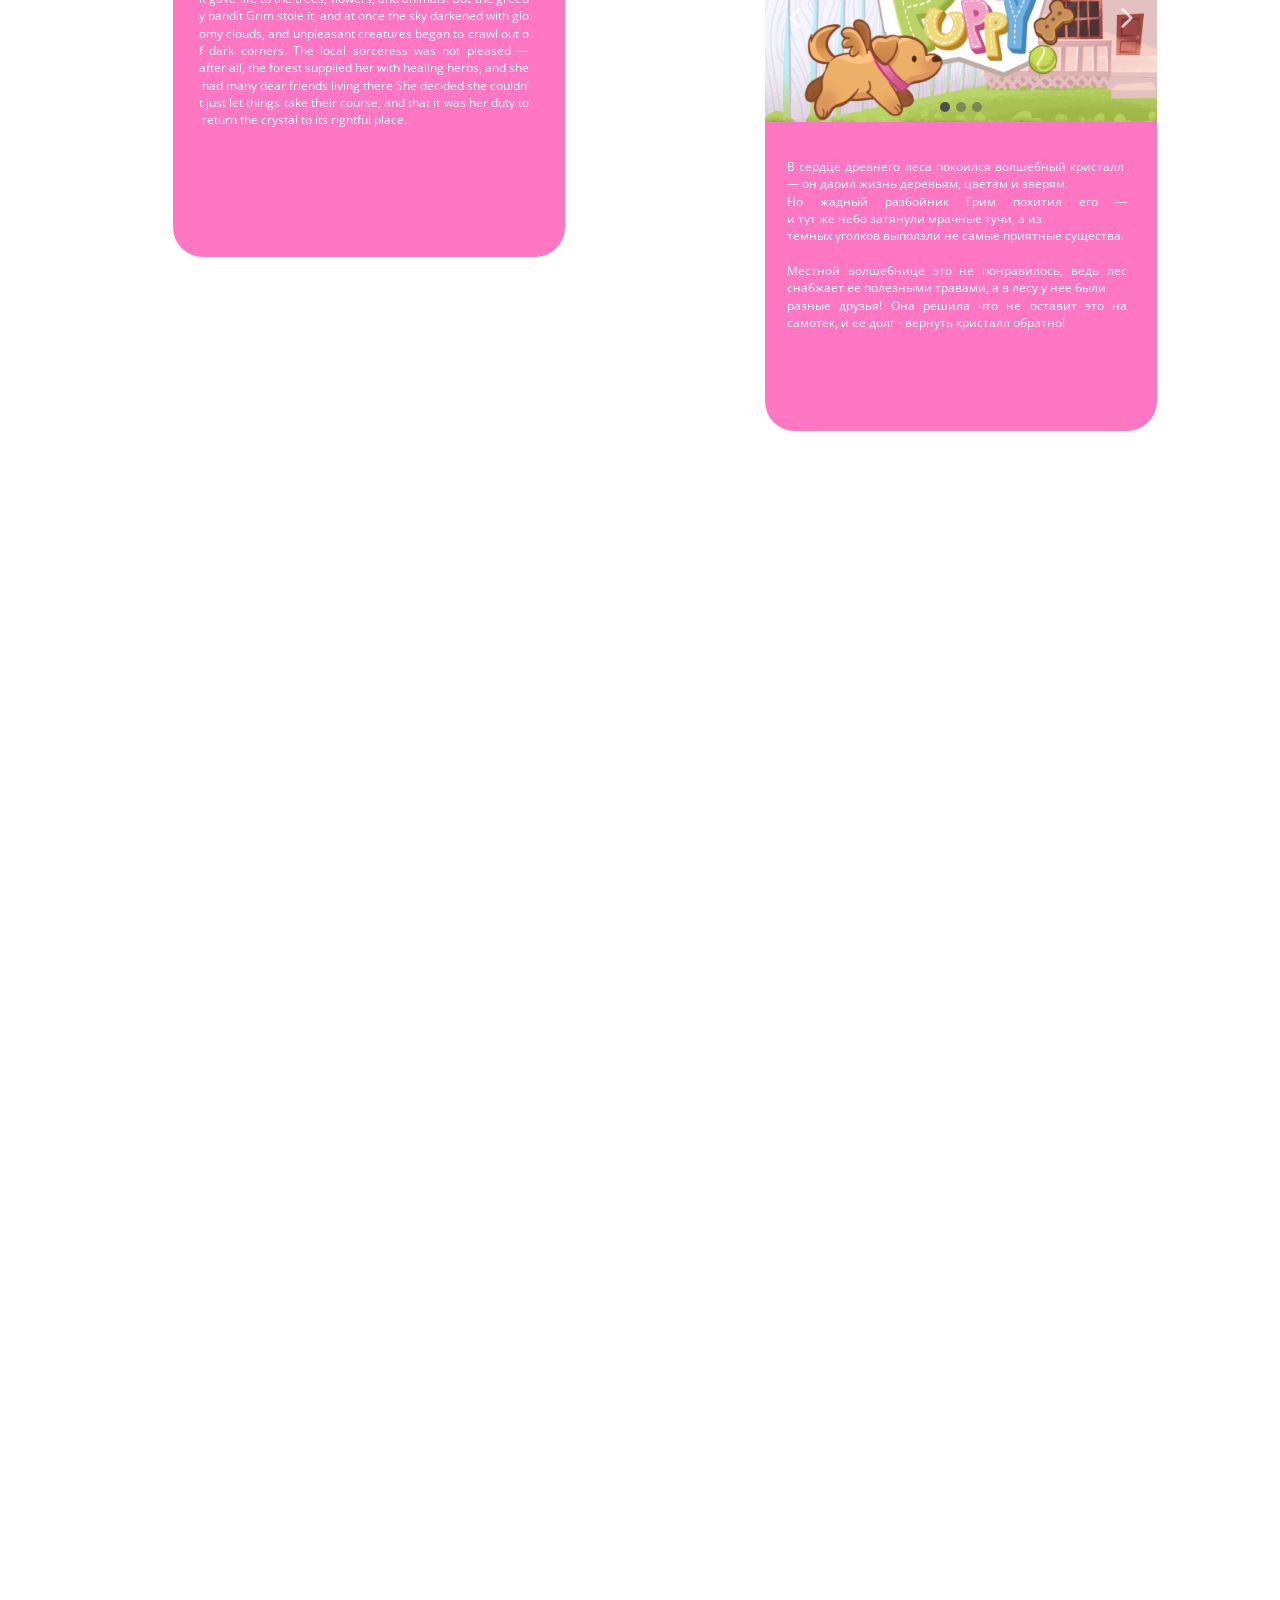
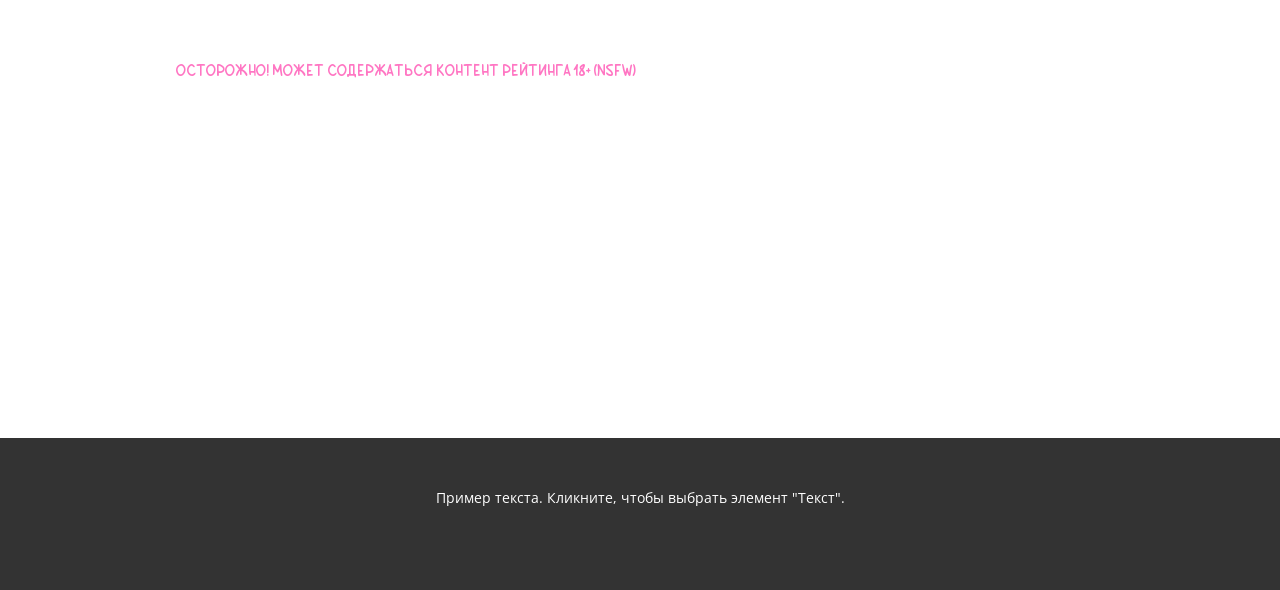
==== commit 85692999: "Add files via upload" ====
--- a/en/index.html
+++ b/en/index.html
@@ -54,42 +54,42 @@
       <div class="u-clearfix u-sheet u-sheet-1">
         <div class="u-align-center-lg u-align-center-md u-align-center-sm u-align-center-xs u-expanded-width-md u-expanded-width-sm u-expanded-width-xl u-expanded-width-xs u-layout-horizontal u-list u-list-1">
           <div class="u-layout-spacing-all u-repeater u-repeater-1">
-            <div class="u-align-center u-container-style u-list-item u-repeater-item">
+            <div class="u-align-center u-container-align-center u-container-style u-list-item u-repeater-item">
               <div class="u-container-layout u-similar-container u-valign-bottom-md u-valign-bottom-sm u-container-layout-1">
                 <p class="u-align-center-lg u-align-center-md u-align-center-sm u-align-center-xs u-text u-text-custom-color-5 u-text-1">​<span class="u-icon u-block-control u-file-icon u-text-custom-color-5 u-icon-1" data-block="267" data-block-type="Icon" style="font-size: 5em"><img src="../images/gamemaker_icon-09b420da.png" alt="" data-color="#df1082"></span>&nbsp;&nbsp;<br>___________​​<br>Gamemaker</p>
               </div>
             </div>
-            <div class="u-align-center u-container-style u-list-item u-repeater-item">
+            <div class="u-align-center u-container-align-center u-container-style u-list-item u-repeater-item">
               <div class="u-container-layout u-similar-container u-valign-bottom-md u-valign-bottom-sm u-container-layout-2">
                 <p class="u-align-center-lg u-align-center-md u-align-center-sm u-align-center-xs u-text u-text-custom-color-5 u-text-2">​<span class="u-icon u-block-control u-file-icon u-text-custom-color-5 u-icon-2" data-block="266" data-block-type="Icon" style="font-size: 5.1667em"><img src="../images/godot_icon-620809c1.png" alt="" data-color="#df1082" data-block-type=""></span>&nbsp;<br>&nbsp;___________​<br>Godot​&nbsp;<br>engine</p>
               </div>
             </div>
-            <div class="u-align-center u-container-style u-list-item u-repeater-item">
+            <div class="u-align-center u-container-align-center u-container-style u-list-item u-repeater-item">
               <div class="u-container-layout u-similar-container u-valign-bottom-md u-valign-bottom-sm u-container-layout-3">
                 <p class="u-align-center-lg u-align-center-md u-align-center-sm u-align-center-xs u-text u-text-custom-color-5 u-text-3">​<span class="u-icon u-block-control u-file-icon u-text-custom-color-5 u-icon-3" data-block="265" data-block-type="Icon" style="font-size: 5.1112em"><img src="../images/corelr_icon-fbf6f27f.png" alt="" data-color="#df1082"></span><br>&nbsp;___________​<br>​Corel draw 2019</p>
               </div>
             </div>
-            <div class="u-align-center u-container-style u-list-item u-repeater-item">
+            <div class="u-align-center u-container-align-center u-container-style u-list-item u-repeater-item">
               <div class="u-container-layout u-similar-container u-valign-bottom-md u-valign-bottom-sm u-container-layout-4">
                 <p class="u-align-center-lg u-align-center-md u-align-center-sm u-align-center-xs u-text u-text-custom-color-5 u-text-4">​<span class="u-icon u-block-control u-file-icon u-text-custom-color-5 u-icon-4" data-block="264" data-block-type="Icon" style="font-size: 5.2223em; vertical-align: -1px; margin-right: 0px"><img src="../images/blender_icon-cd3460ef.png" alt="" data-color="#df1082" data-block-type=""></span>&nbsp;<br>___________​<br>Ble​nde​r 3D</p>
               </div>
             </div>
-            <div class="u-align-center u-container-style u-list-item u-repeater-item">
+            <div class="u-align-center u-container-align-center u-container-style u-list-item u-repeater-item">
               <div class="u-container-layout u-similar-container u-valign-bottom-md u-valign-bottom-sm u-container-layout-5">
                 <p class="u-align-center-lg u-align-center-md u-align-center-sm u-align-center-xs u-text u-text-custom-color-5 u-text-5">​<span class="u-icon u-block-control u-file-icon u-text-custom-color-5 u-icon-5" data-block="249" data-block-type="Icon" style="font-size: 4.2778em"><img src="../images/1781-3358bef1.png" alt="" data-color="#030104"></span>&nbsp;<br><br>___________​<br>Adobe&nbsp;<br>Photosh​​​​​op CC 2018</p>
               </div>
             </div>
-            <div class="u-align-center u-container-style u-list-item u-repeater-item">
+            <div class="u-align-center u-container-align-center u-container-style u-list-item u-repeater-item">
               <div class="u-container-layout u-similar-container u-valign-bottom-md u-valign-bottom-sm u-container-layout-6">
                 <p class="u-align-center-lg u-align-center-md u-align-center-sm u-align-center-xs u-text u-text-custom-color-5 u-text-6">​<span class="u-icon u-block-control u-file-icon u-text-custom-color-5 u-icon-6" data-block="250" data-block-type="Icon" style="font-size: 4.2778em"><img src="../images/1759-2cb62ba3.png" alt="" data-color="#030104"></span>&nbsp;<br><br>___________​<br>​Adobe Illustrator</p>
               </div>
             </div>
-            <div class="u-align-center u-container-style u-list-item u-repeater-item">
+            <div class="u-align-center u-container-align-center u-container-style u-list-item u-repeater-item">
               <div class="u-container-layout u-similar-container u-valign-bottom-md u-valign-bottom-sm u-container-layout-7">
                 <p class="u-align-center-lg u-align-center-md u-align-center-sm u-align-center-xs u-text u-text-custom-color-5 u-text-7">​<span class="u-icon u-block-control u-file-icon u-text-custom-color-5 u-icon-7" data-block="268" data-block-type="Icon" style="font-size: 4.2778em; vertical-align: 0px; margin-right: 0px"><img src="../images/AE_icon-9ff6f0d6.png" alt="" data-color="#df1082" data-block-type=""></span><br>&nbsp;​<br>___________​<br>Adobe After Effect<br></p>
               </div>
             </div>
-            <div class="u-align-center u-container-style u-list-item u-repeater-item">
+            <div class="u-align-center u-container-align-center u-container-style u-list-item u-repeater-item">
               <div class="u-container-layout u-similar-container u-valign-bottom-md u-valign-bottom-sm u-container-layout-8">
                 <p class="u-align-center-lg u-align-center-md u-align-center-sm u-align-center-xs u-text u-text-custom-color-5 u-text-8">​<span class="u-icon u-file-icon u-block-control u-text-custom-color-5 u-block-7425-75" data-block="469" style="height: 0px; font-size: 5em" data-block-type="Icon"><img src="../images/live2d_icon-022be82f.png" alt="" data-color="#df1082"></span>&nbsp;<br>___________<br>Live 2D<br>Cubism​</p>
               </div>
@@ -113,13 +113,13 @@
         <div class="custom-expanded infinite u-container-style u-custom-color-5 u-group u-radius u-shape-round u-group-1">
           <div class="u-container-layout u-container-layout-1">
             <p class="u-align-center u-custom-font u-text u-text-2"><span style="font-size: 1.125rem; font-weight: 700;">[WiP] Meowgica: forest crystal​</span><br></p>
-            <div class="u-carousel u-expanded-width u-gallery u-layout-carousel u-lightbox u-no-transition u-show-text-none u-gallery-1" id="carousel-a5a1" data-interval="5000" data-u-ride="carousel">
+            <div class="u-carousel u-expanded-width u-gallery u-layout-carousel u-lightbox u-no-transition u-show-text-none u-gallery-1" id="carousel-31d2" data-interval="5000" data-u-ride="carousel">
               <ol class="u-absolute-hcenter u-carousel-indicators u-carousel-indicators-1">
-                <li data-u-target="#carousel-a5a1" data-u-slide-to="0" class="u-active u-grey-70 u-shape-circle" style="width: 10px; height: 10px;"></li>
-                <li data-u-target="#carousel-a5a1" data-u-slide-to="1" class="u-grey-70 u-shape-circle" style="width: 10px; height: 10px;"></li>
-                <li data-u-target="#carousel-a5a1" data-u-slide-to="2" class="u-grey-70 u-shape-circle" style="width: 10px; height: 10px;"></li>
+                <li data-u-target="#carousel-31d2" data-u-slide-to="0" class="u-active u-grey-70 u-shape-circle" style="width: 10px; height: 10px;"></li>
+                <li data-u-target="#carousel-31d2" data-u-slide-to="1" class="u-grey-70 u-shape-circle" style="width: 10px; height: 10px;"></li>
+                <li data-u-target="#carousel-31d2" data-u-slide-to="2" class="u-grey-70 u-shape-circle" style="width: 10px; height: 10px;"></li>
               </ol>
-              <div class="u-carousel-inner u-gallery-inner" role="listbox">
+              <div class="u-carousel-inner u-gallery-inner u-gallery-inner-1" role="listbox">
                 <div class="u-active u-carousel-item u-gallery-item u-shape-rectangle u-carousel-item-1">
                   <div class="u-back-slide" data-image-width="1920" data-image-height="1080">
                     <img class="u-back-image u-expanded" src="../images/6f9abb14-f19c-8766-57af-8551397010f3.png">
@@ -156,7 +156,7 @@
                   <style data-mode="XS" data-visited="true"></style>
                 </div>
               </div>
-              <a class="u-absolute-vcenter u-carousel-control u-carousel-control-prev u-icon-circle u-opacity u-opacity-70 u-spacing-10 u-text-white u-carousel-control-1" href="#carousel-a5a1" role="button" data-u-slide="prev"><span aria-hidden="true">
+              <a class="u-absolute-vcenter u-carousel-control u-carousel-control-prev u-icon-circle u-opacity u-opacity-70 u-spacing-10 u-text-white u-carousel-control-1" href="#carousel-31d2" role="button" data-u-slide="prev"><span aria-hidden="true">
                   <svg viewBox="0 0 451.847 451.847"><path d="M97.141,225.92c0-8.095,3.091-16.192,9.259-22.366L300.689,9.27c12.359-12.359,32.397-12.359,44.751,0
 c12.354,12.354,12.354,32.388,0,44.748L173.525,225.92l171.903,171.909c12.354,12.354,12.354,32.391,0,44.744
 c-12.354,12.365-32.386,12.365-44.745,0l-194.29-194.281C100.226,242.115,97.141,234.018,97.141,225.92z"></path></svg></span><span class="sr-only">
@@ -164,7 +164,7 @@
 c12.354,12.354,12.354,32.388,0,44.748L173.525,225.92l171.903,171.909c12.354,12.354,12.354,32.391,0,44.744
 c-12.354,12.365-32.386,12.365-44.745,0l-194.29-194.281C100.226,242.115,97.141,234.018,97.141,225.92z"></path></svg></span>
               </a>
-              <a class="u-absolute-vcenter u-carousel-control u-carousel-control-next u-icon-circle u-opacity u-opacity-70 u-spacing-10 u-text-white u-carousel-control-2" href="#carousel-a5a1" role="button" data-u-slide="next"><span aria-hidden="true">
+              <a class="u-absolute-vcenter u-carousel-control u-carousel-control-next u-icon-circle u-opacity u-opacity-70 u-spacing-10 u-text-white u-carousel-control-2" href="#carousel-31d2" role="button" data-u-slide="next"><span aria-hidden="true">
                   <svg viewBox="0 0 451.846 451.847"><path d="M345.441,248.292L151.154,442.573c-12.359,12.365-32.397,12.365-44.75,0c-12.354-12.354-12.354-32.391,0-44.744
 L278.318,225.92L106.409,54.017c-12.354-12.359-12.354-32.394,0-44.748c12.354-12.359,32.391-12.359,44.75,0l194.287,194.284
 c6.177,6.18,9.262,14.271,9.262,22.366C354.708,234.018,351.617,242.115,345.441,248.292z"></path></svg></span><span class="sr-only">
@@ -179,13 +179,13 @@
         <div class="custom-expanded u-container-style u-custom-color-5 u-group u-radius u-shape-round u-group-2">
           <div class="u-container-layout u-container-layout-2">
             <p class="u-align-center u-custom-font u-text u-text-4"><span style="font-size: 1.125rem; font-weight: 700;">[WiP] Meowgica: forest crystal​</span><br></p>
-            <div class="u-carousel u-expanded-width u-gallery u-layout-carousel u-lightbox u-no-transition u-show-text-none u-gallery-2" id="carousel-97ab" data-interval="5000" data-u-ride="carousel">
+            <div class="u-carousel u-expanded-width u-gallery u-layout-carousel u-lightbox u-no-transition u-show-text-none u-gallery-2" id="carousel-490b" data-interval="5000" data-u-ride="carousel">
               <ol class="u-absolute-hcenter u-carousel-indicators u-carousel-indicators-2">
-                <li data-u-target="#carousel-97ab" data-u-slide-to="0" class="u-active u-grey-70 u-shape-circle" style="width: 10px; height: 10px;"></li>
-                <li data-u-target="#carousel-97ab" data-u-slide-to="1" class="u-grey-70 u-shape-circle" style="width: 10px; height: 10px;"></li>
-                <li data-u-target="#carousel-97ab" data-u-slide-to="2" class="u-grey-70 u-shape-circle" style="width: 10px; height: 10px;"></li>
+                <li data-u-target="#carousel-490b" data-u-slide-to="0" class="u-active u-grey-70 u-shape-circle" style="width: 10px; height: 10px;"></li>
+                <li data-u-target="#carousel-490b" data-u-slide-to="1" class="u-grey-70 u-shape-circle" style="width: 10px; height: 10px;"></li>
+                <li data-u-target="#carousel-490b" data-u-slide-to="2" class="u-grey-70 u-shape-circle" style="width: 10px; height: 10px;"></li>
               </ol>
-              <div class="u-carousel-inner u-gallery-inner" role="listbox">
+              <div class="u-carousel-inner u-gallery-inner u-gallery-inner-2" role="listbox">
                 <div class="u-active u-carousel-item u-gallery-item u-shape-rectangle u-carousel-item-4">
                   <div class="u-back-slide" data-image-width="1920" data-image-height="1080">
                     <img class="u-back-image u-expanded" src="../images/puppy_icon.png">
@@ -222,7 +222,7 @@
                   <style data-mode="XS" data-visited="true"></style>
                 </div>
               </div>
-              <a class="u-absolute-vcenter u-carousel-control u-carousel-control-prev u-icon-circle u-opacity u-opacity-70 u-spacing-10 u-text-white u-carousel-control-3" href="#carousel-97ab" role="button" data-u-slide="prev"><span aria-hidden="true">
+              <a class="u-absolute-vcenter u-carousel-control u-carousel-control-prev u-icon-circle u-opacity u-opacity-70 u-spacing-10 u-text-white u-carousel-control-3" href="#carousel-490b" role="button" data-u-slide="prev"><span aria-hidden="true">
                   <svg viewBox="0 0 451.847 451.847"><path d="M97.141,225.92c0-8.095,3.091-16.192,9.259-22.366L300.689,9.27c12.359-12.359,32.397-12.359,44.751,0
 c12.354,12.354,12.354,32.388,0,44.748L173.525,225.92l171.903,171.909c12.354,12.354,12.354,32.391,0,44.744
 c-12.354,12.365-32.386,12.365-44.745,0l-194.29-194.281C100.226,242.115,97.141,234.018,97.141,225.92z"></path></svg></span><span class="sr-only">
@@ -230,7 +230,7 @@
 c12.354,12.354,12.354,32.388,0,44.748L173.525,225.92l171.903,171.909c12.354,12.354,12.354,32.391,0,44.744
 c-12.354,12.365-32.386,12.365-44.745,0l-194.29-194.281C100.226,242.115,97.141,234.018,97.141,225.92z"></path></svg></span>
               </a>
-              <a class="u-absolute-vcenter u-carousel-control u-carousel-control-next u-icon-circle u-opacity u-opacity-70 u-spacing-10 u-text-white u-carousel-control-4" href="#carousel-97ab" role="button" data-u-slide="next"><span aria-hidden="true">
+              <a class="u-absolute-vcenter u-carousel-control u-carousel-control-next u-icon-circle u-opacity u-opacity-70 u-spacing-10 u-text-white u-carousel-control-4" href="#carousel-490b" role="button" data-u-slide="next"><span aria-hidden="true">
                   <svg viewBox="0 0 451.846 451.847"><path d="M345.441,248.292L151.154,442.573c-12.359,12.365-32.397,12.365-44.75,0c-12.354-12.354-12.354-32.391,0-44.744
 L278.318,225.92L106.409,54.017c-12.354-12.359-12.354-32.394,0-44.748c12.354-12.359,32.391-12.359,44.75,0l194.287,194.284
 c6.177,6.18,9.262,14.271,9.262,22.366C354.708,234.018,351.617,242.115,345.441,248.292z"></path></svg></span><span class="sr-only">
@@ -244,13 +244,18 @@
         </div>
       </div>
     </section>
-    <section class="u-clearfix u-section-4" id="block-6">
+    <section class="u-align-center u-clearfix u-container-align-center u-section-4" id="block-11">
+      <div class="u-clearfix u-sheet u-valign-middle-lg u-valign-middle-md u-valign-middle-sm u-sheet-1"></div>
+    </section>
+    <section class="u-clearfix u-section-5" id="block-6">
       <div class="u-clearfix u-sheet u-sheet-1">
         <p class="u-custom-font u-text u-text-default u-text-white u-text-1">социальные​ стеи​</p>
-      </div>
-    </section>
-    <section class="u-align-center u-clearfix u-container-align-center u-section-5" id="block-11">
-      <div class="u-clearfix u-sheet u-valign-middle-lg u-valign-middle-md u-valign-middle-sm u-sheet-1"></div>
+        <p class="u-custom-font u-text u-text-custom-color-5 u-text-default u-text-2">осторожно! м​ожет содержаться контент рейтинга 18+ (NSFW​)</p>
+        <a href="https://www.furaffinity.net/user/soxa" class="u-active-none u-border-none u-border-palette-1-base u-btn u-btn-rectangle u-button-style u-custom-font u-hover-none u-none u-text-white u-btn-1" target="_blank"><span class="u-file-icon u-icon u-text-white u-icon-1"><img src="../images/3077461-1617a65a.png" alt=""></span>
+        &nbsp; furaffinity</a>
+        <a href="https://boosty.to/soxy_plush" class="u-active-none u-border-none u-border-palette-1-base u-btn u-btn-rectangle u-button-style u-custom-font u-hover-none u-none u-text-white u-btn-2" target="_blank"><span class="u-file-icon u-icon u-text-white u-icon-2"><img src="../images/boosty_icon-6b1a0fc4.png" alt=""></span>
+        &nbsp; boosty</a>
+      </div>
     </section>
     
     
--- a/Страница-1.css
+++ b/Страница-1.css
@@ -605,6 +605,10 @@
   bottom: 10px;
 }
 
+.u-section-3 .u-gallery-inner-1 {
+  --gap: 0px;
+}
+
 .u-section-3 .u-carousel-item-1 {
   margin-right: 0;
 }
@@ -684,6 +688,10 @@
   bottom: 10px;
 }
 
+.u-section-3 .u-gallery-inner-2 {
+  --gap: 0px;
+}
+
 .u-section-3 .u-carousel-item-4 {
   margin-right: 0;
 }
@@ -898,19 +906,73 @@
     margin-left: 0;
     margin-right: 0;
   }
-}.u-section-4 .u-sheet-1 {
+} .u-section-4 {
+  margin-top: 20px;
+}
+
+.u-section-4 .u-sheet-1 {
+  min-height: 751px;
+}.u-section-5 .u-sheet-1 {
   min-height: 400px;
 }
 
-.u-section-4 .u-text-1 {
+.u-section-5 .u-text-1 {
   font-family: Zametka_Parletter;
-  margin: 14px auto 60px 106px;
-} .u-section-5 {
-  margin-top: 20px;
-}
-
-.u-section-5 .u-sheet-1 {
-  min-height: 751px;
+  margin: 14px auto 0 106px;
+}
+
+.u-section-5 .u-text-2 {
+  font-family: Zametka_Parletter;
+  font-size: 0.875rem;
+  margin: 0 auto 0 106px;
+}
+
+.u-section-5 .u-btn-1 {
+  --radius: 0px;
+  --top-left-radius: 0px;
+  --top-right-radius: 0px;
+  --bottom-right-radius: 0px;
+  --bottom-left-radius: 0px;
+  background-image: none;
+  border-style: solid;
+  font-weight: 700;
+  font-family: Zametka_Parletter;
+  letter-spacing: 3px;
+  margin: 27px auto 0 96px;
+  padding: 0;
+}
+
+.u-section-5 .u-icon-1 {
+  font-size: 2.125em;
+}
+
+.u-section-5 .u-btn-2 {
+  --radius: 0px;
+  --top-left-radius: 0px;
+  --top-right-radius: 0px;
+  --bottom-right-radius: 0px;
+  --bottom-left-radius: 0px;
+  background-image: none;
+  border-style: solid;
+  font-weight: 700;
+  font-family: Zametka_Parletter;
+  letter-spacing: 3px;
+  margin: 0 auto 60px 89px;
+  padding: 0;
+}
+
+.u-section-5 .u-icon-2 {
+  font-size: 2.6876em;
+}
+
+@media (max-width: 1199px) {
+  .u-section-5 .u-btn-1 {
+    margin-left: 0;
+  }
+
+  .u-section-5 .u-btn-2 {
+    margin-left: 0;
+  }
 }
 /* page-custom-fonts */
 @font-face {
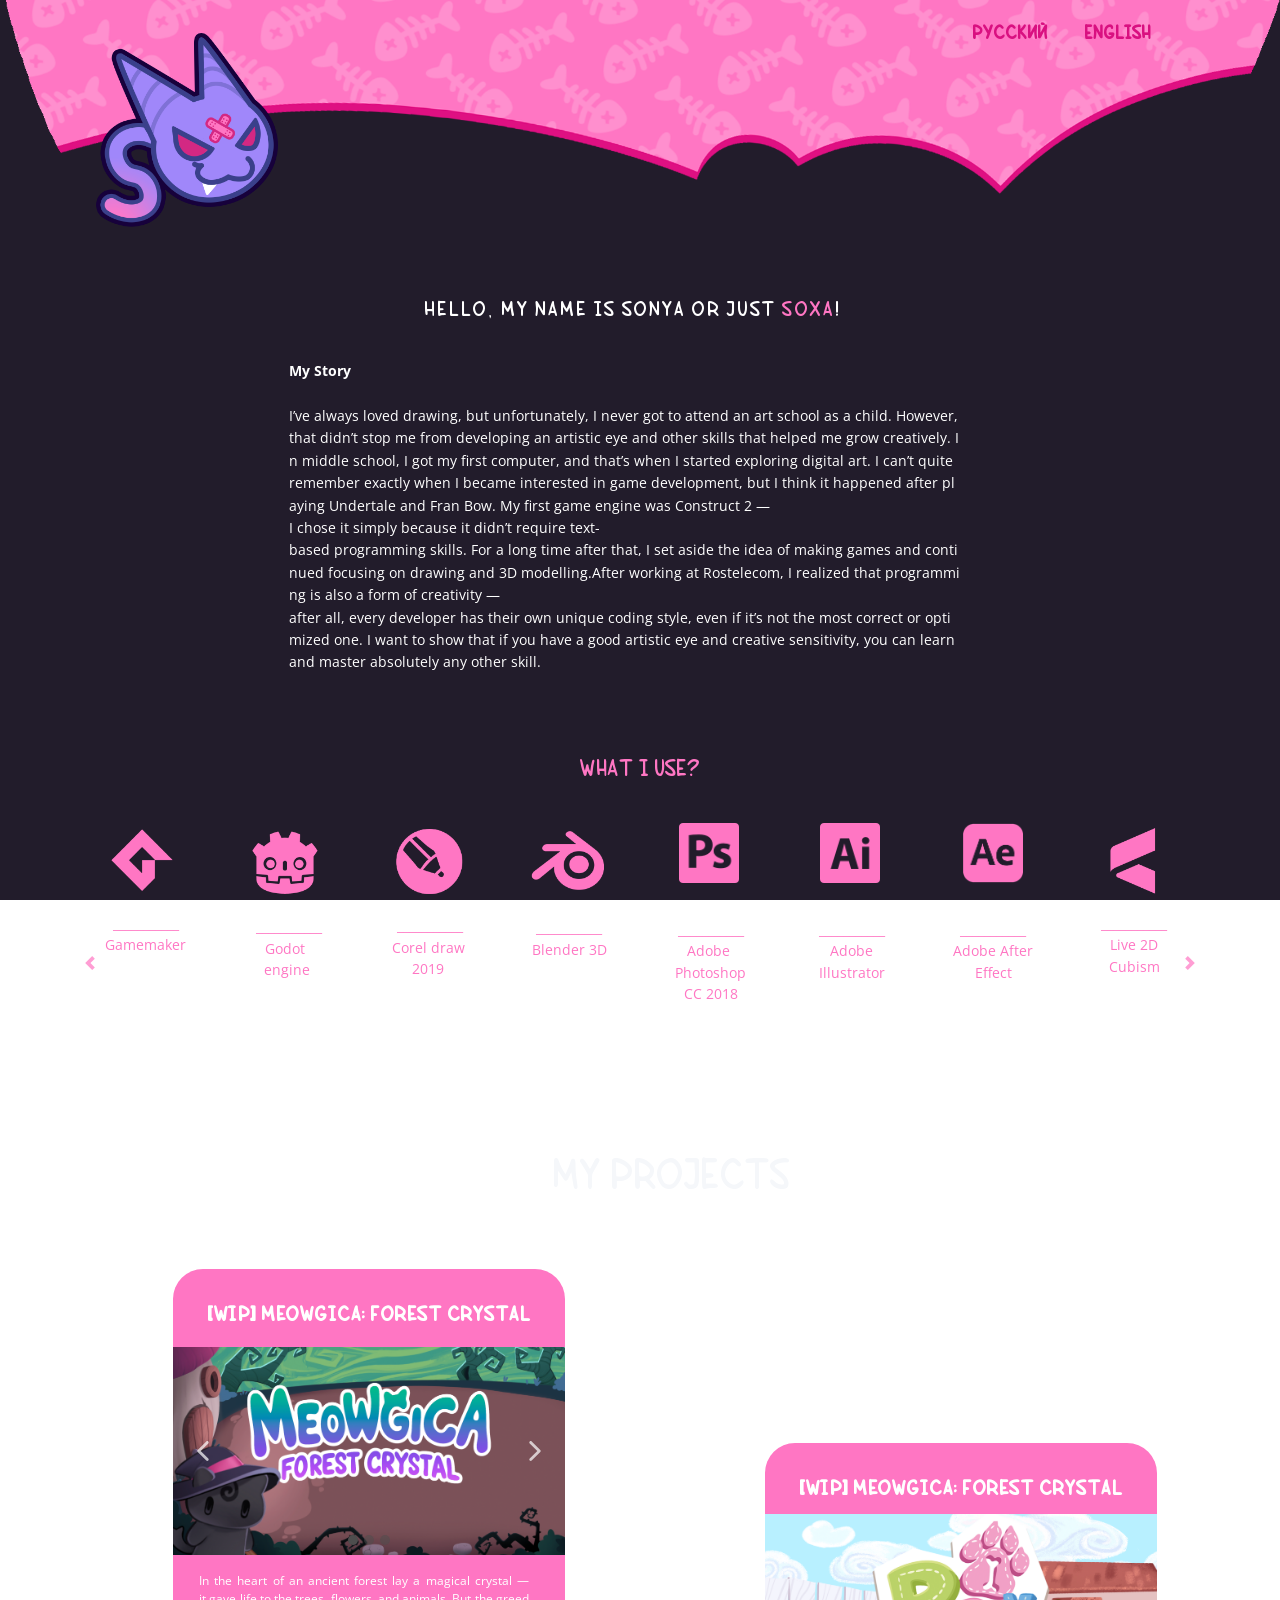
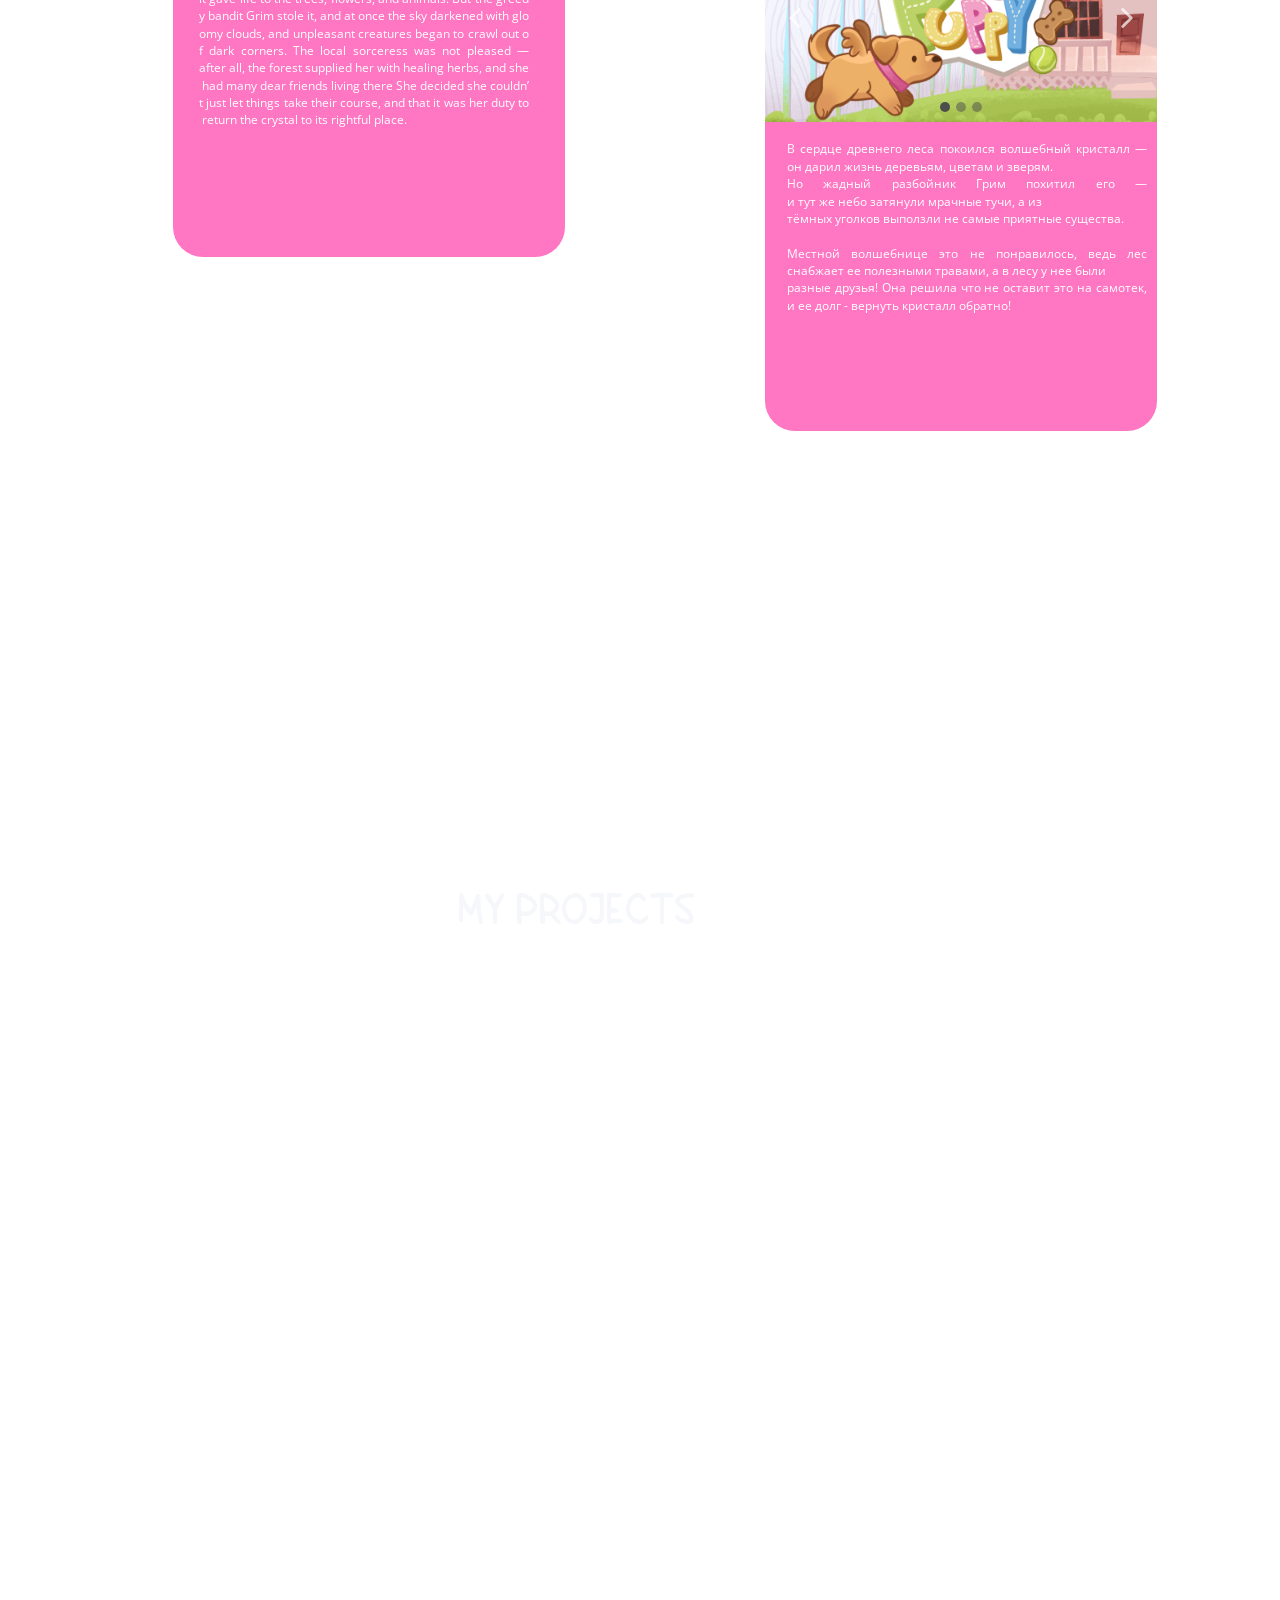
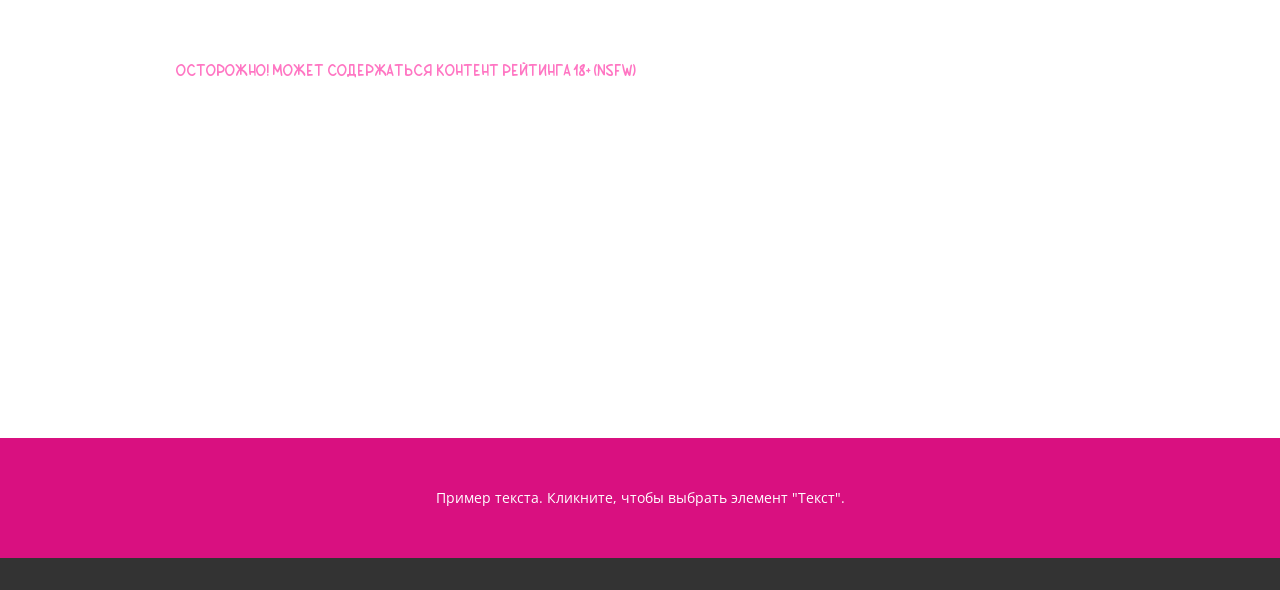
==== commit 3930c569: "Add files via upload" ====
--- a/en/index.html
+++ b/en/index.html
@@ -244,8 +244,11 @@
         </div>
       </div>
     </section>
-    <section class="u-align-center u-clearfix u-container-align-center u-section-4" id="block-11">
-      <div class="u-clearfix u-sheet u-valign-middle-lg u-valign-middle-md u-valign-middle-sm u-sheet-1"></div>
+    <section class="u-align-center u-clearfix u-section-4" id="block-11">
+      <div class="u-clearfix u-sheet u-valign-middle-lg u-valign-middle-sm u-sheet-1">
+        <h2 class="u-align-center u-custom-font u-text u-text-default u-text-palette-5-light-3 u-text-1">​<span class="u-icon u-block-control u-file-icon u-text-white" data-block="23" data-block-type="Icon" style=""><img src="../images/982036-11ea0044.png" alt="" data-color="#000000" data-block-type=""></span>&nbsp; &nbsp;my projects</h2>
+        <ul class="u-align-left u-text u-text-white u-text-2"><li data-block-type="">​[ 25 мая - 7 июня 2026 ] геймджем.москва&nbsp; х PurpleFrog&nbsp; &nbsp;|&nbsp; &nbsp; 2D художник (окружение , GUI , колдун)<div class="u-list-icon hidden" style=""></div></li></ul>
+      </div>
     </section>
     <section class="u-clearfix u-section-5" id="block-6">
       <div class="u-clearfix u-sheet u-sheet-1">
@@ -260,7 +263,7 @@
     
     
     
-    <footer class="u-align-center u-clearfix u-container-align-center u-footer u-grey-80 u-footer" id="footer"><div class="u-clearfix u-sheet u-sheet-1">
+    <footer class="u-align-center u-clearfix u-container-align-center u-custom-color-4 u-footer u-footer" id="footer"><div class="u-clearfix u-sheet u-sheet-1">
         <p class="u-small-text u-text u-text-variant u-text-1">Пример текста. Кликните, чтобы выбрать элемент "Текст".</p>
       </div></footer>
     <section class="u-backlink u-clearfix u-grey-80"></section>
--- a/nicepage.css
+++ b/nicepage.css
@@ -48066,7 +48066,7 @@
         .u-table-alt-custom-color-2 tr:nth-child(even)
         {
             color: #ffffff;
-            background-color: #30283b;
+            background-color: #221c2b;
 
         }
 
@@ -48076,7 +48076,7 @@
         .u-button-style.u-custom-color-2[class*="u-border-"]
         {
             color: #ffffff !important;
-            background-color: #30283b !important;
+            background-color: #221c2b !important;
         }
 
         .u-button-style.u-custom-color-2:hover,
@@ -48093,7 +48093,7 @@
         li.active > .u-button-style.u-button-style.u-custom-color-2[class*="u-border-"]
         {
             color: #ffffff !important;
-            background-color: #2b2435 !important;
+            background-color: #1f1927 !important;
         }
 
         /* hover */
@@ -48115,7 +48115,7 @@
         a.u-button-style.u-hover-custom-color-2[class*="u-border-"]:focus
         {
             color: #ffffff !important;
-            background-color: #30283b !important;
+            background-color: #221c2b !important;
         }
 
         /* active */
@@ -48132,12 +48132,12 @@
         input.u-field-input.u-field-input.u-active-custom-color-2:checked
         {
             color: #ffffff !important;
-            background-color: #30283b !important;
+            background-color: #221c2b !important;
         }
 
         a.u-link.u-hover-custom-color-2:hover,
         a.u-link.u-hover-custom-color-2.hover {
-            color: #30283b !important;
+            color: #221c2b !important;
         }
 
         
@@ -48558,14 +48558,14 @@
         .u-border-custom-color-2.u-field-input.u-field-input,
         .u-separator-custom-color-2:after
         {
-            border-color: #30283b;
-            stroke: #30283b;
+            border-color: #221c2b;
+            stroke: #221c2b;
         }
 
         .u-button-style.u-border-custom-color-2
         {
-            border-color: #30283b !important;
-            color: #30283b !important;
+            border-color: #221c2b !important;
+            color: #221c2b !important;
             background-color: transparent !important;
         }
 
@@ -48574,7 +48574,7 @@
         .u-button-style.u-border-custom-color-2:focus
         {
             border-color: transparent !important;
-            color: #2b2435 !important;
+            color: #1f1927 !important;
             background-color: transparent !important;
         }
 
@@ -48587,8 +48587,8 @@
         a.u-button-style.hover > .u-border-hover-custom-color-2,
         a.u-button-style.u-border-hover-custom-color-2:focus
         {
-            color: #30283b !important;
-            border-color: #30283b !important;
+            color: #221c2b !important;
+            border-color: #221c2b !important;
         }
 
 
@@ -48599,19 +48599,19 @@
         li.active > a.u-button-style.u-button-style.u-border-active-custom-color-2,
         input.u-field-input.u-field-input.u-border-active-custom-color-2:checked
         {
-            color: #30283b !important;
-            border-color: #30283b !important;
+            color: #221c2b !important;
+            border-color: #221c2b !important;
         }
 
         .u-link.u-border-custom-color-2[class*="u-border-"]
         {
-            border-color: #30283b !important;
+            border-color: #221c2b !important;
         }
 
         .u-link.u-border-custom-color-2[class*="u-border-"]:hover,
         .u-link.u-border-custom-color-2[class*="u-border-"].hover
         {
-            border-color: #2b2435 !important;
+            border-color: #1f1927 !important;
         }
         
         
@@ -48973,7 +48973,7 @@
         a.u-button-style.u-text-custom-color-2,
         a.u-button-style.u-text-custom-color-2[class*="u-border-"]
         {
-            color: #30283b !important;
+            color: #221c2b !important;
             
             
             
@@ -48990,7 +48990,7 @@
         a.u-button-style.u-button-style.u-text-custom-color-2.active,
         a.u-button-style.u-button-style.u-text-custom-color-2[class*="u-border-"].active
         {
-            color: #2b2435 !important;
+            color: #1f1927 !important;
         }
 
         /* hover */
@@ -49016,7 +49016,7 @@
         .u-popupmenu-items.u-text-hover-custom-color-2 .u-nav-link:hover,
         .u-calendar-time-list .u-calendar-time-slot.u-text-hover-custom-color-2:hover
         {
-            color: #30283b !important;
+            color: #221c2b !important;
         }
 
         /* active */
@@ -49030,11 +49030,11 @@
         .u-popupmenu-items.u-popupmenu-items.u-text-active-custom-color-2 .u-nav-link.active,
         .u-calendar-time-list .u-calendar-time-slot.u-text-active-custom-color-2.u-active
         {
-            color: #30283b !important;
+            color: #221c2b !important;
         }
 
         .u-text-custom-color-2 .u-svg-link {
-            fill: #30283b;
+            fill: #221c2b;
         }
 
         .u-text-hover-custom-color-2:hover .u-svg-link,
@@ -49043,26 +49043,26 @@
         .u-button-style:hover > .u-text-hover-custom-color-2 .u-svg-link,
         .u-button-style.hover > .u-text-hover-custom-color-2 .u-svg-link
         {
-            fill: #30283b;
+            fill: #221c2b;
         }
 
         .u-text-active-custom-color-2:active .u-svg-link.u-svg-link,
         .u-button-style.u-button-style:active > .u-text-active-custom-color-2 .u-svg-link,
         .u-button-style.u-button-style.active > .u-text-active-custom-color-2 .u-svg-link
         {
-            fill: #30283b;
+            fill: #221c2b;
         }
 
         .u-link.u-text-custom-color-2:hover,
         .u-link.u-text-custom-color-2.hover
         {
-            color: #2b2435 !important;
+            color: #1f1927 !important;
         }
 
         a.u-link.u-text-hover-custom-color-2:hover,
         a.u-link.u-text-hover-custom-color-2.hover
         {
-            color: #30283b !important;
+            color: #221c2b !important;
         }
         
         
@@ -49737,7 +49737,7 @@
         }
         .u-body
         {
-        background-image: linear-gradient(#30283b, #30283b);
+        background-image: linear-gradient(#221c2b, #221c2b);
         background-attachment: fixed;
         }
         .u-input
@@ -50162,12 +50162,13 @@
   .u-header .u-image-1 {
     width: 146px;
     height: 146px;
-    margin-top: -18px;
-    margin-left: -44px;
+    margin-top: -19px;
+    margin-left: -26px;
   }
 
   .u-header .u-language-1 {
-    margin-top: -162px;
+    margin-top: -121px;
+    margin-bottom: 36px;
   }
 }
  .u-footer {
--- a/Страница-1.css
+++ b/Страница-1.css
@@ -254,10 +254,6 @@
     width: auto;
   }
 
-  .u-section-2 .u-icon-1 {
-    font-size: 5em;
-  }
-
   .u-section-2 .u-container-layout-2 {
     padding-top: 30px;
   }
@@ -484,10 +480,6 @@
     margin-top: 21px;
   }
 
-  .u-section-2 .u-icon-1 {
-    font-size: 5.2778em;
-  }
-
   .u-section-2 .u-container-layout-2 {
     padding-bottom: 11px;
   }
@@ -543,10 +535,6 @@
 
   .u-section-2 .u-text-8 {
     margin-top: 21px;
-  }
-
-  .u-section-2 .u-icon-8 {
-    font-size: 4.2778em;
   }
 
   .u-section-2 .u-gallery-nav-1 {
@@ -737,7 +725,7 @@
   font-size: 0.75rem;
   line-height: 1.45;
   letter-spacing: 0px;
-  margin: 18px 30px 0 22px;
+  margin: 18px 10px 0 22px;
 }
 
 @media (max-width: 1199px) {
@@ -771,8 +759,6 @@
   }
 
   .u-section-3 .u-group-2 {
-    margin-top: -276px;
-    margin-right: 10px;
     height: auto;
   }
 
@@ -798,11 +784,6 @@
 }
 
 @media (max-width: 991px) {
-  .u-section-3 .u-group-1 {
-    margin-top: 79px;
-    margin-left: 30px;
-  }
-
   .u-section-3 .u-container-layout-1 {
     padding-bottom: 19px;
   }
@@ -815,18 +796,19 @@
     right: 6px;
   }
 
-  .u-section-3 .u-group-2 {
-    margin-top: 26px;
-    margin-right: 0;
-    margin-bottom: -34px;
-  }
-
   .u-section-3 .u-carousel-control-3 {
     left: 6px;
   }
 
   .u-section-3 .u-carousel-control-4 {
     right: 6px;
+  }
+
+  .u-section-3 .u-text-5 {
+    width: auto;
+    margin-top: 22px;
+    margin-left: 16px;
+    margin-right: 16px;
   }
 }
 
@@ -876,13 +858,14 @@
   }
 
   .u-section-3 .u-text-3 {
+    width: auto;
+    margin-left: 10px;
     margin-right: 10px;
-    margin-left: 0;
   }
 
   .u-section-3 .u-group-2 {
     width: 340px;
-    margin-bottom: 0;
+    margin-right: 0;
   }
 
   .u-section-3 .u-container-layout-2 {
@@ -903,8 +886,9 @@
   }
 
   .u-section-3 .u-text-5 {
-    margin-left: 0;
-    margin-right: 0;
+    margin-top: 26px;
+    margin-left: 7px;
+    margin-right: 7px;
   }
 } .u-section-4 {
   margin-top: 20px;
@@ -912,6 +896,72 @@
 
 .u-section-4 .u-sheet-1 {
   min-height: 751px;
+}
+
+.u-section-4 .u-text-1 {
+  font-family: Zametka_Parletter;
+  font-size: 2.25rem;
+  margin: 26px auto 0 325px;
+}
+
+.u-section-4 .u-text-2 {
+  margin: 71px 129px 60px 53px;
+}
+
+@media (max-width: 1199px) {
+  .u-section-4 .u-text-1 {
+    margin-top: 420px;
+    margin-left: 268px;
+  }
+
+  .u-section-4 .u-text-2 {
+    margin-right: 0;
+    margin-left: 56px;
+  }
+}
+
+@media (max-width: 991px) {
+  .u-section-4 .u-sheet-1 {
+    min-height: 761px;
+  }
+
+  .u-section-4 .u-text-1 {
+    margin-top: 422px;
+    margin-left: 205px;
+  }
+
+  .u-section-4 .u-text-2 {
+    width: auto;
+    margin-top: 43px;
+    margin-right: 143px;
+  }
+}
+
+@media (max-width: 767px) {
+  .u-section-4 .u-text-1 {
+    margin-top: 466px;
+    margin-left: 154px;
+  }
+
+  .u-section-4 .u-text-2 {
+    margin-top: 49px;
+    margin-right: 19px;
+  }
+}
+
+@media (max-width: 575px) {
+  .u-section-4 .u-text-1 {
+    font-size: 1.875rem;
+    width: auto;
+    margin-top: 20px;
+    margin-left: 43px;
+  }
+
+  .u-section-4 .u-text-2 {
+    margin-top: 20px;
+    margin-left: 28px;
+    margin-right: 28px;
+  }
 }.u-section-5 .u-sheet-1 {
   min-height: 400px;
 }
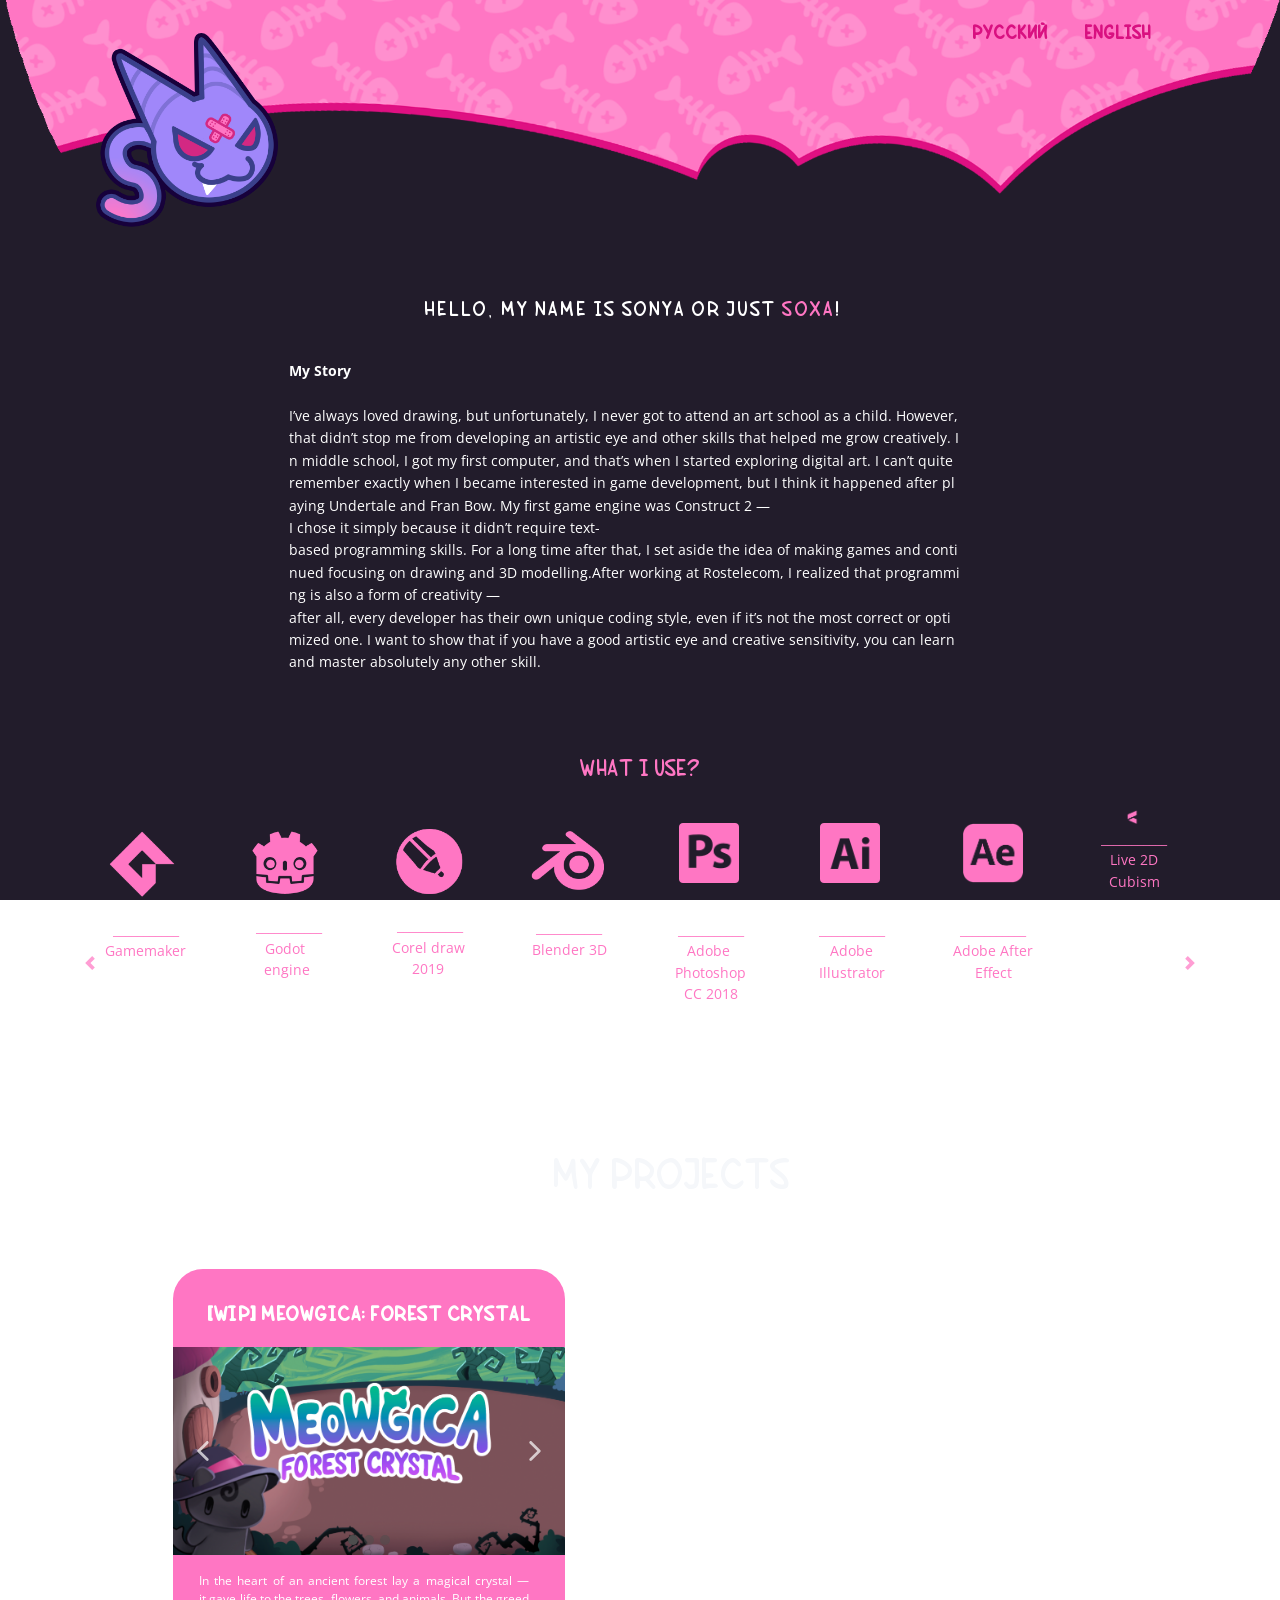
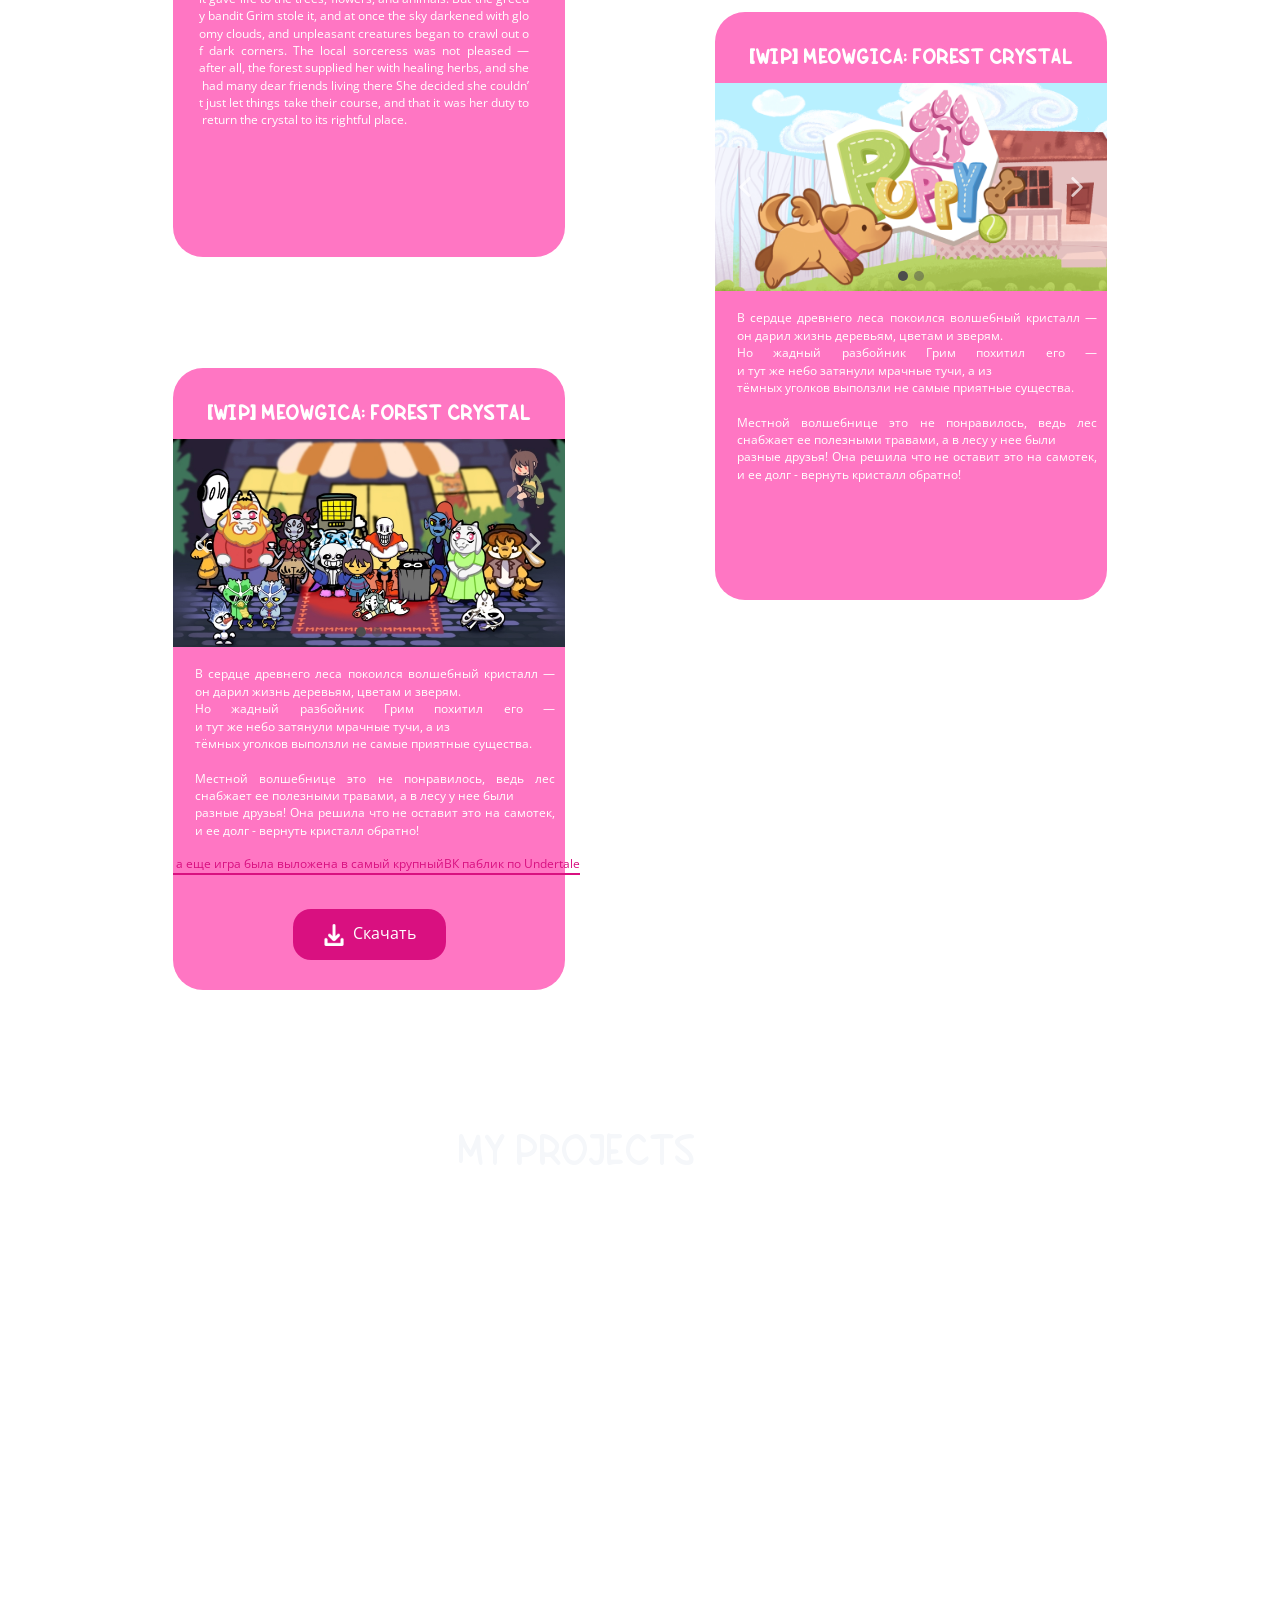
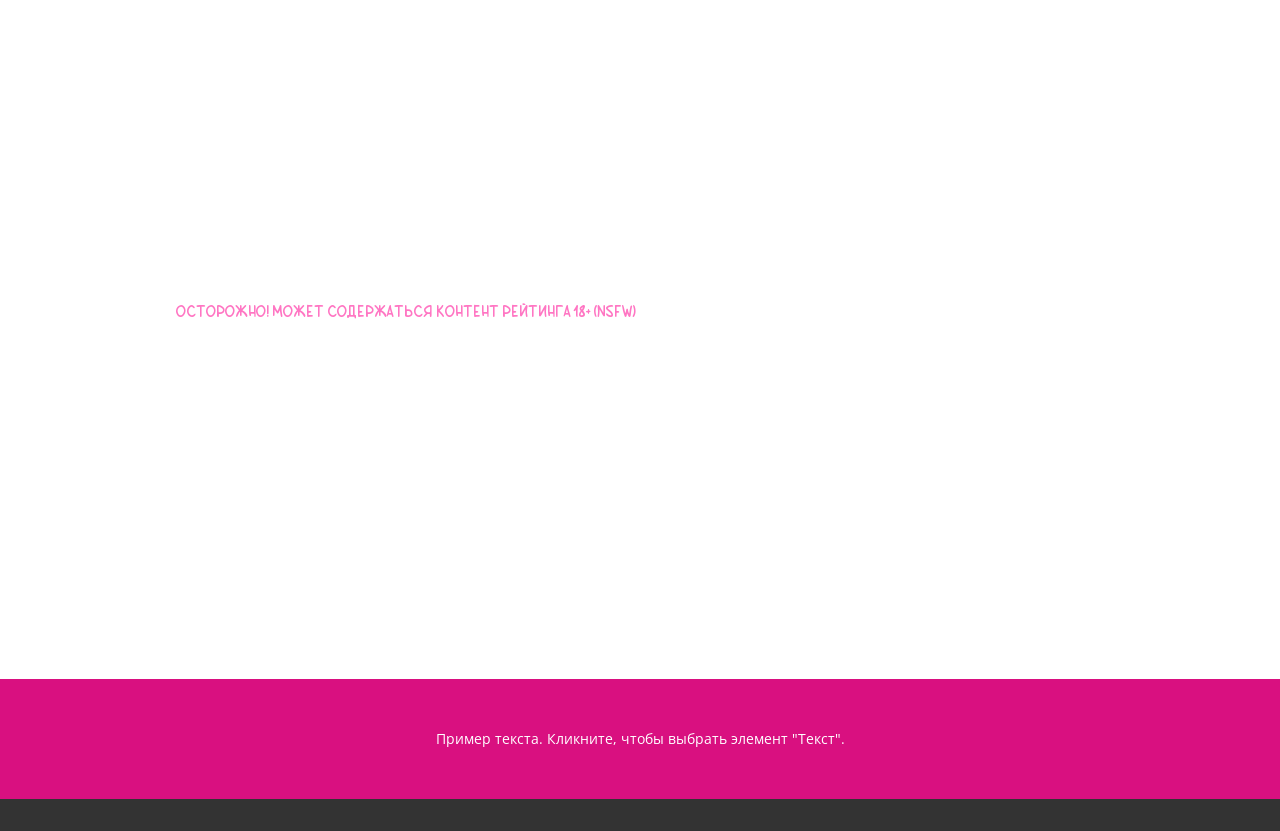
==== commit e072c658: "Add files via upload" ====
--- a/en/index.html
+++ b/en/index.html
@@ -56,42 +56,42 @@
           <div class="u-layout-spacing-all u-repeater u-repeater-1">
             <div class="u-align-center u-container-align-center u-container-style u-list-item u-repeater-item">
               <div class="u-container-layout u-similar-container u-valign-bottom-md u-valign-bottom-sm u-container-layout-1">
-                <p class="u-align-center-lg u-align-center-md u-align-center-sm u-align-center-xs u-text u-text-custom-color-5 u-text-1">​<span class="u-icon u-block-control u-file-icon u-text-custom-color-5 u-icon-1" data-block="267" data-block-type="Icon" style="font-size: 5em"><img src="../images/gamemaker_icon-09b420da.png" alt="" data-color="#df1082"></span>&nbsp;&nbsp;<br>___________​​<br>Gamemaker</p>
+                <p class="u-align-center-lg u-align-center-md u-align-center-sm u-align-center-xs u-text u-text-custom-color-5 u-text-1">​<span class="u-icon-1 u-file-icon u-icon u-text-custom-color-5" style="font-size: 5.2778em"><img src="../images/gamemaker_icon-09b420da.png" alt="" data-color="#df1082"></span>&nbsp;&nbsp;<br>___________​​<br>Gamemaker</p>
               </div>
             </div>
             <div class="u-align-center u-container-align-center u-container-style u-list-item u-repeater-item">
               <div class="u-container-layout u-similar-container u-valign-bottom-md u-valign-bottom-sm u-container-layout-2">
-                <p class="u-align-center-lg u-align-center-md u-align-center-sm u-align-center-xs u-text u-text-custom-color-5 u-text-2">​<span class="u-icon u-block-control u-file-icon u-text-custom-color-5 u-icon-2" data-block="266" data-block-type="Icon" style="font-size: 5.1667em"><img src="../images/godot_icon-620809c1.png" alt="" data-color="#df1082" data-block-type=""></span>&nbsp;<br>&nbsp;___________​<br>Godot​&nbsp;<br>engine</p>
+                <p class="u-align-center-lg u-align-center-md u-align-center-sm u-align-center-xs u-text u-text-custom-color-5 u-text-2">​<span class="u-icon-2 u-file-icon u-icon u-text-custom-color-5" style="font-size: 5.1667em"><img src="../images/godot_icon-620809c1.png" alt="" data-color="#df1082"></span>&nbsp;<br>&nbsp;___________​<br>Godot​&nbsp;<br>engine</p>
               </div>
             </div>
             <div class="u-align-center u-container-align-center u-container-style u-list-item u-repeater-item">
               <div class="u-container-layout u-similar-container u-valign-bottom-md u-valign-bottom-sm u-container-layout-3">
-                <p class="u-align-center-lg u-align-center-md u-align-center-sm u-align-center-xs u-text u-text-custom-color-5 u-text-3">​<span class="u-icon u-block-control u-file-icon u-text-custom-color-5 u-icon-3" data-block="265" data-block-type="Icon" style="font-size: 5.1112em"><img src="../images/corelr_icon-fbf6f27f.png" alt="" data-color="#df1082"></span><br>&nbsp;___________​<br>​Corel draw 2019</p>
+                <p class="u-align-center-lg u-align-center-md u-align-center-sm u-align-center-xs u-text u-text-custom-color-5 u-text-3">​<span class="u-icon-3 u-file-icon u-icon u-text-custom-color-5" style="font-size: 5.1112em"><img src="../images/corelr_icon-fbf6f27f.png" alt="" data-color="#df1082"></span><br>&nbsp;___________​<br>​Corel draw 2019</p>
               </div>
             </div>
             <div class="u-align-center u-container-align-center u-container-style u-list-item u-repeater-item">
               <div class="u-container-layout u-similar-container u-valign-bottom-md u-valign-bottom-sm u-container-layout-4">
-                <p class="u-align-center-lg u-align-center-md u-align-center-sm u-align-center-xs u-text u-text-custom-color-5 u-text-4">​<span class="u-icon u-block-control u-file-icon u-text-custom-color-5 u-icon-4" data-block="264" data-block-type="Icon" style="font-size: 5.2223em; vertical-align: -1px; margin-right: 0px"><img src="../images/blender_icon-cd3460ef.png" alt="" data-color="#df1082" data-block-type=""></span>&nbsp;<br>___________​<br>Ble​nde​r 3D</p>
+                <p class="u-align-center-lg u-align-center-md u-align-center-sm u-align-center-xs u-text u-text-custom-color-5 u-text-4">​<span class="u-icon-4 u-file-icon u-icon u-text-custom-color-5" style="font-size: 5.2223em; vertical-align: -1px; margin-right: 0"><img src="../images/blender_icon-cd3460ef.png" alt="" data-color="#df1082"></span>&nbsp;<br>___________​<br>Ble​nde​r 3D</p>
               </div>
             </div>
             <div class="u-align-center u-container-align-center u-container-style u-list-item u-repeater-item">
               <div class="u-container-layout u-similar-container u-valign-bottom-md u-valign-bottom-sm u-container-layout-5">
-                <p class="u-align-center-lg u-align-center-md u-align-center-sm u-align-center-xs u-text u-text-custom-color-5 u-text-5">​<span class="u-icon u-block-control u-file-icon u-text-custom-color-5 u-icon-5" data-block="249" data-block-type="Icon" style="font-size: 4.2778em"><img src="../images/1781-3358bef1.png" alt="" data-color="#030104"></span>&nbsp;<br><br>___________​<br>Adobe&nbsp;<br>Photosh​​​​​op CC 2018</p>
+                <p class="u-align-center-lg u-align-center-md u-align-center-sm u-align-center-xs u-text u-text-custom-color-5 u-text-5">​<span class="u-icon-5 u-file-icon u-icon u-text-custom-color-5" style="font-size: 4.2778em"><img src="../images/1781-3358bef1.png" alt="" data-color="#030104"></span>&nbsp;<br><br>___________​<br>Adobe&nbsp;<br>Photosh​​​​​op CC 2018</p>
               </div>
             </div>
             <div class="u-align-center u-container-align-center u-container-style u-list-item u-repeater-item">
               <div class="u-container-layout u-similar-container u-valign-bottom-md u-valign-bottom-sm u-container-layout-6">
-                <p class="u-align-center-lg u-align-center-md u-align-center-sm u-align-center-xs u-text u-text-custom-color-5 u-text-6">​<span class="u-icon u-block-control u-file-icon u-text-custom-color-5 u-icon-6" data-block="250" data-block-type="Icon" style="font-size: 4.2778em"><img src="../images/1759-2cb62ba3.png" alt="" data-color="#030104"></span>&nbsp;<br><br>___________​<br>​Adobe Illustrator</p>
+                <p class="u-align-center-lg u-align-center-md u-align-center-sm u-align-center-xs u-text u-text-custom-color-5 u-text-6">​<span class="u-icon-6 u-file-icon u-icon u-text-custom-color-5" style="font-size: 4.2778em"><img src="../images/1759-2cb62ba3.png" alt="" data-color="#030104"></span>&nbsp;<br><br>___________​<br>​Adobe Illustrator</p>
               </div>
             </div>
             <div class="u-align-center u-container-align-center u-container-style u-list-item u-repeater-item">
               <div class="u-container-layout u-similar-container u-valign-bottom-md u-valign-bottom-sm u-container-layout-7">
-                <p class="u-align-center-lg u-align-center-md u-align-center-sm u-align-center-xs u-text u-text-custom-color-5 u-text-7">​<span class="u-icon u-block-control u-file-icon u-text-custom-color-5 u-icon-7" data-block="268" data-block-type="Icon" style="font-size: 4.2778em; vertical-align: 0px; margin-right: 0px"><img src="../images/AE_icon-9ff6f0d6.png" alt="" data-color="#df1082" data-block-type=""></span><br>&nbsp;​<br>___________​<br>Adobe After Effect<br></p>
+                <p class="u-align-center-lg u-align-center-md u-align-center-sm u-align-center-xs u-text u-text-custom-color-5 u-text-7">​<span class="u-icon-7 u-file-icon u-icon u-text-custom-color-5" style="font-size: 4.2778em; vertical-align: 0px; margin-right: 0"><img src="../images/AE_icon-9ff6f0d6.png" alt="" data-color="#df1082"></span><br>&nbsp;​<br>___________​<br>Adobe After Effect<br></p>
               </div>
             </div>
             <div class="u-align-center u-container-align-center u-container-style u-list-item u-repeater-item">
               <div class="u-container-layout u-similar-container u-valign-bottom-md u-valign-bottom-sm u-container-layout-8">
-                <p class="u-align-center-lg u-align-center-md u-align-center-sm u-align-center-xs u-text u-text-custom-color-5 u-text-8">​<span class="u-icon u-file-icon u-block-control u-text-custom-color-5 u-block-7425-75" data-block="469" style="height: 0px; font-size: 5em" data-block-type="Icon"><img src="../images/live2d_icon-022be82f.png" alt="" data-color="#df1082"></span>&nbsp;<br>___________<br>Live 2D<br>Cubism​</p>
+                <p class="u-align-center-lg u-align-center-md u-align-center-sm u-align-center-xs u-text u-text-custom-color-5 u-text-8">​<span class="u-block-7425-75 u-file-icon u-icon u-text-custom-color-5" style="height: 0px; font-size: 0.875rem"><img src="../images/live2d_icon-022be82f.png" alt="" data-color="#df1082"></span>&nbsp;<br>___________<br>Live 2D<br>Cubism​</p>
               </div>
             </div>
           </div>
@@ -108,16 +108,16 @@
       </div>
     </section>
     <section class="u-clearfix u-section-3" id="block-8">
-      <div class="u-clearfix u-sheet u-valign-bottom-xs u-sheet-1">
-        <h2 class="u-align-center u-custom-font u-text u-text-default u-text-palette-5-light-3 u-text-1">​<span class="u-icon u-block-control u-file-icon u-text-white" data-block="23" data-block-type="Icon" style=""><img src="../images/982036-11ea0044.png" alt="" data-color="#000000" data-block-type=""></span>&nbsp; &nbsp;my projects</h2>
+      <div class="u-clearfix u-sheet u-sheet-1">
+        <h2 class="u-align-center u-custom-font u-text u-text-default u-text-palette-5-light-3 u-text-1">​<span class=" u-file-icon u-icon u-text-white" style=""><img src="../images/982036-11ea0044.png" alt="" data-color="#000000"></span>&nbsp; &nbsp;my projects</h2>
         <div class="custom-expanded infinite u-container-style u-custom-color-5 u-group u-radius u-shape-round u-group-1">
           <div class="u-container-layout u-container-layout-1">
             <p class="u-align-center u-custom-font u-text u-text-2"><span style="font-size: 1.125rem; font-weight: 700;">[WiP] Meowgica: forest crystal​</span><br></p>
-            <div class="u-carousel u-expanded-width u-gallery u-layout-carousel u-lightbox u-no-transition u-show-text-none u-gallery-1" id="carousel-31d2" data-interval="5000" data-u-ride="carousel">
+            <div class="u-carousel u-expanded-width u-gallery u-layout-carousel u-lightbox u-no-transition u-show-text-none u-gallery-1" id="carousel-3280" data-interval="5000" data-u-ride="carousel">
               <ol class="u-absolute-hcenter u-carousel-indicators u-carousel-indicators-1">
-                <li data-u-target="#carousel-31d2" data-u-slide-to="0" class="u-active u-grey-70 u-shape-circle" style="width: 10px; height: 10px;"></li>
-                <li data-u-target="#carousel-31d2" data-u-slide-to="1" class="u-grey-70 u-shape-circle" style="width: 10px; height: 10px;"></li>
-                <li data-u-target="#carousel-31d2" data-u-slide-to="2" class="u-grey-70 u-shape-circle" style="width: 10px; height: 10px;"></li>
+                <li data-u-target="#carousel-3280" data-u-slide-to="0" class="u-active u-grey-70 u-shape-circle" style="width: 10px; height: 10px;"></li>
+                <li data-u-target="#carousel-3280" data-u-slide-to="1" class="u-grey-70 u-shape-circle" style="width: 10px; height: 10px;"></li>
+                <li data-u-target="#carousel-3280" data-u-slide-to="2" class="u-grey-70 u-shape-circle" style="width: 10px; height: 10px;"></li>
               </ol>
               <div class="u-carousel-inner u-gallery-inner u-gallery-inner-1" role="listbox">
                 <div class="u-active u-carousel-item u-gallery-item u-shape-rectangle u-carousel-item-1">
@@ -137,7 +137,7 @@
                     <p class="u-align-left u-gallery-heading" style="--text-color-var: #ffffff; margin-left: 0px; margin-right: auto;"></p>
                   </div>
                   <style data-mode="XL" data-visited="true"></style>
-                  <style data-mode="LG" data-visited="true"></style>
+                  <style data-mode="LG"></style>
                   <style data-mode="MD" data-visited="true"></style>
                   <style data-mode="SM"></style>
                   <style data-mode="XS" data-visited="true"></style>
@@ -149,14 +149,14 @@
                   <div class="u-align-center u-container-align-left u-over-slide u-valign-bottom u-over-slide-3">
                     <p class="u-align-left u-gallery-heading" style="--text-color-var: #ffffff; margin-left: 0px; margin-right: auto;"></p>
                   </div>
-                  <style data-mode="XL"></style>
-                  <style data-mode="LG" data-visited="true"></style>
+                  <style data-mode="XL" data-visited="true"></style>
+                  <style data-mode="LG"></style>
                   <style data-mode="MD" data-visited="true"></style>
                   <style data-mode="SM"></style>
                   <style data-mode="XS" data-visited="true"></style>
                 </div>
               </div>
-              <a class="u-absolute-vcenter u-carousel-control u-carousel-control-prev u-icon-circle u-opacity u-opacity-70 u-spacing-10 u-text-white u-carousel-control-1" href="#carousel-31d2" role="button" data-u-slide="prev"><span aria-hidden="true">
+              <a class="u-absolute-vcenter u-carousel-control u-carousel-control-prev u-icon-circle u-opacity u-opacity-70 u-spacing-10 u-text-white u-carousel-control-1" href="#carousel-3280" role="button" data-u-slide="prev"><span aria-hidden="true">
                   <svg viewBox="0 0 451.847 451.847"><path d="M97.141,225.92c0-8.095,3.091-16.192,9.259-22.366L300.689,9.27c12.359-12.359,32.397-12.359,44.751,0
 c12.354,12.354,12.354,32.388,0,44.748L173.525,225.92l171.903,171.909c12.354,12.354,12.354,32.391,0,44.744
 c-12.354,12.365-32.386,12.365-44.745,0l-194.29-194.281C100.226,242.115,97.141,234.018,97.141,225.92z"></path></svg></span><span class="sr-only">
@@ -164,7 +164,7 @@
 c12.354,12.354,12.354,32.388,0,44.748L173.525,225.92l171.903,171.909c12.354,12.354,12.354,32.391,0,44.744
 c-12.354,12.365-32.386,12.365-44.745,0l-194.29-194.281C100.226,242.115,97.141,234.018,97.141,225.92z"></path></svg></span>
               </a>
-              <a class="u-absolute-vcenter u-carousel-control u-carousel-control-next u-icon-circle u-opacity u-opacity-70 u-spacing-10 u-text-white u-carousel-control-2" href="#carousel-31d2" role="button" data-u-slide="next"><span aria-hidden="true">
+              <a class="u-absolute-vcenter u-carousel-control u-carousel-control-next u-icon-circle u-opacity u-opacity-70 u-spacing-10 u-text-white u-carousel-control-2" href="#carousel-3280" role="button" data-u-slide="next"><span aria-hidden="true">
                   <svg viewBox="0 0 451.846 451.847"><path d="M345.441,248.292L151.154,442.573c-12.359,12.365-32.397,12.365-44.75,0c-12.354-12.354-12.354-32.391,0-44.744
 L278.318,225.92L106.409,54.017c-12.354-12.359-12.354-32.394,0-44.748c12.354-12.359,32.391-12.359,44.75,0l194.287,194.284
 c6.177,6.18,9.262,14.271,9.262,22.366C354.708,234.018,351.617,242.115,345.441,248.292z"></path></svg></span><span class="sr-only">
@@ -179,11 +179,10 @@
         <div class="custom-expanded u-container-style u-custom-color-5 u-group u-radius u-shape-round u-group-2">
           <div class="u-container-layout u-container-layout-2">
             <p class="u-align-center u-custom-font u-text u-text-4"><span style="font-size: 1.125rem; font-weight: 700;">[WiP] Meowgica: forest crystal​</span><br></p>
-            <div class="u-carousel u-expanded-width u-gallery u-layout-carousel u-lightbox u-no-transition u-show-text-none u-gallery-2" id="carousel-490b" data-interval="5000" data-u-ride="carousel">
+            <div class="u-carousel u-expanded-width u-gallery u-layout-carousel u-lightbox u-no-transition u-show-text-none u-gallery-2" id="carousel-344c" data-interval="5000" data-u-ride="carousel">
               <ol class="u-absolute-hcenter u-carousel-indicators u-carousel-indicators-2">
-                <li data-u-target="#carousel-490b" data-u-slide-to="0" class="u-active u-grey-70 u-shape-circle" style="width: 10px; height: 10px;"></li>
-                <li data-u-target="#carousel-490b" data-u-slide-to="1" class="u-grey-70 u-shape-circle" style="width: 10px; height: 10px;"></li>
-                <li data-u-target="#carousel-490b" data-u-slide-to="2" class="u-grey-70 u-shape-circle" style="width: 10px; height: 10px;"></li>
+                <li data-u-target="#carousel-344c" data-u-slide-to="0" class="u-active u-grey-70 u-shape-circle" style="width: 10px; height: 10px;"></li>
+                <li data-u-target="#carousel-344c" data-u-slide-to="1" class="u-grey-70 u-shape-circle" style="width: 10px; height: 10px;"></li>
               </ol>
               <div class="u-carousel-inner u-gallery-inner u-gallery-inner-2" role="listbox">
                 <div class="u-active u-carousel-item u-gallery-item u-shape-rectangle u-carousel-item-4">
@@ -195,34 +194,73 @@
                     <p class="u-align-left u-custom-color-6 u-gallery-text u-text-color-var" style="--text-color-var: #ffffff; margin-left: 0px; margin-right: auto;">Пример текста</p>
                   </div>
                 </div>
-                <div class="u-carousel-item u-gallery-item u-shape-rectangle u-carousel-item-5" data-image-width="1362" data-image-height="765">
-                  <div class="u-back-slide">
-                    <img class="u-back-image u-expanded" src="../images/34s.jpg">
+                <div class="u-carousel-item u-gallery-item u-shape-rectangle u-carousel-item-5" data-image-width="1352" data-image-height="767">
+                  <div class="u-back-slide" data-image-width="1280" data-image-height="720">
+                    <img class="u-back-image u-expanded" src="../images/we.jpg">
                   </div>
                   <div class="u-align-center u-container-align-left u-over-slide u-valign-bottom u-over-slide-5">
                     <p class="u-align-left u-gallery-heading" style="--text-color-var: #ffffff; margin-left: 0px; margin-right: auto;"></p>
                   </div>
                   <style data-mode="XL" data-visited="true"></style>
-                  <style data-mode="LG" data-visited="true"></style>
+                  <style data-mode="LG"></style>
                   <style data-mode="MD" data-visited="true"></style>
                   <style data-mode="SM"></style>
                   <style data-mode="XS" data-visited="true"></style>
                 </div>
-                <div class="u-carousel-item u-gallery-item u-shape-rectangle u-carousel-item-6" data-image-width="1352" data-image-height="767">
-                  <div class="u-back-slide" data-image-width="1280" data-image-height="720">
-                    <img class="u-back-image u-expanded" src="../images/we.jpg">
+              </div>
+              <a class="u-absolute-vcenter u-carousel-control u-carousel-control-prev u-icon-circle u-opacity u-opacity-70 u-spacing-10 u-text-white u-carousel-control-3" href="#carousel-344c" role="button" data-u-slide="prev"><span aria-hidden="true">
+                  <svg viewBox="0 0 451.847 451.847"><path d="M97.141,225.92c0-8.095,3.091-16.192,9.259-22.366L300.689,9.27c12.359-12.359,32.397-12.359,44.751,0
+c12.354,12.354,12.354,32.388,0,44.748L173.525,225.92l171.903,171.909c12.354,12.354,12.354,32.391,0,44.744
+c-12.354,12.365-32.386,12.365-44.745,0l-194.29-194.281C100.226,242.115,97.141,234.018,97.141,225.92z"></path></svg></span><span class="sr-only">
+                  <svg viewBox="0 0 451.847 451.847"><path d="M97.141,225.92c0-8.095,3.091-16.192,9.259-22.366L300.689,9.27c12.359-12.359,32.397-12.359,44.751,0
+c12.354,12.354,12.354,32.388,0,44.748L173.525,225.92l171.903,171.909c12.354,12.354,12.354,32.391,0,44.744
+c-12.354,12.365-32.386,12.365-44.745,0l-194.29-194.281C100.226,242.115,97.141,234.018,97.141,225.92z"></path></svg></span>
+              </a>
+              <a class="u-absolute-vcenter u-carousel-control u-carousel-control-next u-icon-circle u-opacity u-opacity-70 u-spacing-10 u-text-white u-carousel-control-4" href="#carousel-344c" role="button" data-u-slide="next"><span aria-hidden="true">
+                  <svg viewBox="0 0 451.846 451.847"><path d="M345.441,248.292L151.154,442.573c-12.359,12.365-32.397,12.365-44.75,0c-12.354-12.354-12.354-32.391,0-44.744
+L278.318,225.92L106.409,54.017c-12.354-12.359-12.354-32.394,0-44.748c12.354-12.359,32.391-12.359,44.75,0l194.287,194.284
+c6.177,6.18,9.262,14.271,9.262,22.366C354.708,234.018,351.617,242.115,345.441,248.292z"></path></svg></span><span class="sr-only">
+                  <svg viewBox="0 0 451.846 451.847"><path d="M345.441,248.292L151.154,442.573c-12.359,12.365-32.397,12.365-44.75,0c-12.354-12.354-12.354-32.391,0-44.744
+L278.318,225.92L106.409,54.017c-12.354-12.359-12.354-32.394,0-44.748c12.354-12.359,32.391-12.359,44.75,0l194.287,194.284
+c6.177,6.18,9.262,14.271,9.262,22.366C354.708,234.018,351.617,242.115,345.441,248.292z"></path></svg></span>
+              </a>
+            </div>
+            <p class="u-align-justify u-custom-font u-font-fira-code u-text u-text-5">​В&nbsp;сердце&nbsp;древнего&nbsp;леса&nbsp;покоился&nbsp;волшебный&nbsp;кристалл&nbsp;— он&nbsp;дарил&nbsp;жизнь&nbsp;деревьям,&nbsp;цветам&nbsp;и&nbsp;зверям.&nbsp;<br>Но&nbsp;жадный&nbsp;разбойник&nbsp;Грим&nbsp;похитил&nbsp;его&nbsp;— и&nbsp;тут&nbsp;же&nbsp;небо&nbsp;затянули&nbsp;мрачные&nbsp;тучи,&nbsp;а&nbsp;из&nbsp;<br>т​ёмных&nbsp;уголков&nbsp;выползли не самые приятные существа.<br><br>Местной  волшебнице это  не понравилось, ведь лес снабжает ее полезными травами, а в лесу у нее были <br>разные друзья! Она решила что не оставит это на самотек, и ее долг - вернуть кристалл обратно!</p>
+          </div>
+        </div>
+        <div class="custom-expanded u-container-style u-custom-color-5 u-group u-radius u-shape-round u-group-3">
+          <div class="u-container-layout u-container-layout-3">
+            <p class="u-align-center u-custom-font u-text u-text-6"><span style="font-size: 1.125rem; font-weight: 700;">[WiP] Meowgica: forest crystal​</span><br></p>
+            <div class="u-carousel u-expanded-width u-gallery u-layout-carousel u-lightbox u-no-transition u-show-text-none u-gallery-3" id="carousel-344c" data-interval="5000" data-u-ride="carousel">
+              <ol class="u-absolute-hcenter u-carousel-indicators u-carousel-indicators-3">
+                <li data-u-target="#carousel-344c" data-u-slide-to="0" class="u-active u-grey-70 u-shape-circle" style="width: 10px; height: 10px;"></li>
+                <li data-u-target="#carousel-344c" data-u-slide-to="1" class="u-grey-70 u-shape-circle" style="width: 10px; height: 10px;"></li>
+              </ol>
+              <div class="u-carousel-inner u-gallery-inner u-gallery-inner-3" role="listbox">
+                <div class="u-active u-carousel-item u-gallery-item u-shape-rectangle u-carousel-item-6">
+                  <div class="u-back-slide" data-image-width="1498" data-image-height="857">
+                    <img class="u-back-image u-expanded" src="../images/und.jpg">
                   </div>
                   <div class="u-align-center u-container-align-left u-over-slide u-valign-bottom u-over-slide-6">
+                    <p class="u-align-left u-gallery-heading" style="--text-color-var: #ffffff; margin-left: 0px; margin-right: auto;">Пример заголовка</p>
+                    <p class="u-align-left u-custom-color-6 u-gallery-text u-text-color-var" style="--text-color-var: #ffffff; margin-left: 0px; margin-right: auto;">Пример текста</p>
+                  </div>
+                </div>
+                <div class="u-carousel-item u-gallery-item u-shape-rectangle u-carousel-item-7" data-image-width="1352" data-image-height="767">
+                  <div class="u-back-slide" data-image-width="1917" data-image-height="1031">
+                    <img class="u-back-image u-expanded" src="../images/und2.jpg">
+                  </div>
+                  <div class="u-align-center u-container-align-left u-over-slide u-valign-bottom u-over-slide-7">
                     <p class="u-align-left u-gallery-heading" style="--text-color-var: #ffffff; margin-left: 0px; margin-right: auto;"></p>
                   </div>
-                  <style data-mode="XL"></style>
-                  <style data-mode="LG" data-visited="true"></style>
+                  <style data-mode="XL" data-visited="true"></style>
+                  <style data-mode="LG"></style>
                   <style data-mode="MD" data-visited="true"></style>
                   <style data-mode="SM"></style>
                   <style data-mode="XS" data-visited="true"></style>
                 </div>
               </div>
-              <a class="u-absolute-vcenter u-carousel-control u-carousel-control-prev u-icon-circle u-opacity u-opacity-70 u-spacing-10 u-text-white u-carousel-control-3" href="#carousel-490b" role="button" data-u-slide="prev"><span aria-hidden="true">
+              <a class="u-absolute-vcenter u-carousel-control u-carousel-control-prev u-icon-circle u-opacity u-opacity-70 u-spacing-10 u-text-white u-carousel-control-5" href="#carousel-344c" role="button" data-u-slide="prev"><span aria-hidden="true">
                   <svg viewBox="0 0 451.847 451.847"><path d="M97.141,225.92c0-8.095,3.091-16.192,9.259-22.366L300.689,9.27c12.359-12.359,32.397-12.359,44.751,0
 c12.354,12.354,12.354,32.388,0,44.748L173.525,225.92l171.903,171.909c12.354,12.354,12.354,32.391,0,44.744
 c-12.354,12.365-32.386,12.365-44.745,0l-194.29-194.281C100.226,242.115,97.141,234.018,97.141,225.92z"></path></svg></span><span class="sr-only">
@@ -230,7 +268,7 @@
 c12.354,12.354,12.354,32.388,0,44.748L173.525,225.92l171.903,171.909c12.354,12.354,12.354,32.391,0,44.744
 c-12.354,12.365-32.386,12.365-44.745,0l-194.29-194.281C100.226,242.115,97.141,234.018,97.141,225.92z"></path></svg></span>
               </a>
-              <a class="u-absolute-vcenter u-carousel-control u-carousel-control-next u-icon-circle u-opacity u-opacity-70 u-spacing-10 u-text-white u-carousel-control-4" href="#carousel-490b" role="button" data-u-slide="next"><span aria-hidden="true">
+              <a class="u-absolute-vcenter u-carousel-control u-carousel-control-next u-icon-circle u-opacity u-opacity-70 u-spacing-10 u-text-white u-carousel-control-6" href="#carousel-344c" role="button" data-u-slide="next"><span aria-hidden="true">
                   <svg viewBox="0 0 451.846 451.847"><path d="M345.441,248.292L151.154,442.573c-12.359,12.365-32.397,12.365-44.75,0c-12.354-12.354-12.354-32.391,0-44.744
 L278.318,225.92L106.409,54.017c-12.354-12.359-12.354-32.394,0-44.748c12.354-12.359,32.391-12.359,44.75,0l194.287,194.284
 c6.177,6.18,9.262,14.271,9.262,22.366C354.708,234.018,351.617,242.115,345.441,248.292z"></path></svg></span><span class="sr-only">
@@ -239,15 +277,19 @@
 c6.177,6.18,9.262,14.271,9.262,22.366C354.708,234.018,351.617,242.115,345.441,248.292z"></path></svg></span>
               </a>
             </div>
-            <p class="u-align-justify u-custom-font u-font-fira-code u-text u-text-5">​В&nbsp;сердце&nbsp;древнего&nbsp;леса&nbsp;покоился&nbsp;волшебный&nbsp;кристалл&nbsp;— он&nbsp;дарил&nbsp;жизнь&nbsp;деревьям,&nbsp;цветам&nbsp;и&nbsp;зверям.&nbsp;<br>Но&nbsp;жадный&nbsp;разбойник&nbsp;Грим&nbsp;похитил&nbsp;его&nbsp;— и&nbsp;тут&nbsp;же&nbsp;небо&nbsp;затянули&nbsp;мрачные&nbsp;тучи,&nbsp;а&nbsp;из&nbsp;<br>т​ёмных&nbsp;уголков&nbsp;выползли не самые приятные существа.<br><br>Местной  волшебнице это  не понравилось, ведь лес снабжает ее полезными травами, а в лесу у нее были <br>разные друзья! Она решила что не оставит это на самотек, и ее долг - вернуть кристалл обратно!</p>
+            <p class="u-align-justify u-custom-font u-font-fira-code u-text u-text-7">​В&nbsp;сердце&nbsp;древнего&nbsp;леса&nbsp;покоился&nbsp;волшебный&nbsp;кристалл&nbsp;— он&nbsp;дарил&nbsp;жизнь&nbsp;деревьям,&nbsp;цветам&nbsp;и&nbsp;зверям.&nbsp;<br>Но&nbsp;жадный&nbsp;разбойник&nbsp;Грим&nbsp;похитил&nbsp;его&nbsp;— и&nbsp;тут&nbsp;же&nbsp;небо&nbsp;затянули&nbsp;мрачные&nbsp;тучи,&nbsp;а&nbsp;из&nbsp;<br>т​ёмных&nbsp;уголков&nbsp;выползли не самые приятные существа.<br><br>Местной  волшебнице это  не понравилось, ведь лес снабжает ее полезными травами, а в лесу у нее были <br>разные друзья! Она решила что не оставит это на самотек, и ее долг - вернуть кристалл обратно!</p>
+            <a href="https://vk.com/wall-102603662_1323329" class="u-active-none u-border-2 u-border-custom-color-4 u-border-no-left u-border-no-right u-border-no-top u-btn u-btn-rectangle u-button-style u-hover-none u-none u-text-custom-color-4 u-btn-1"><br>
+            &nbsp;а еще  игра была выложена в самый крупныйВК  паблик по  Undertale</a>
+            <a href="https://drive.google.com/drive/folders/16w6fShtCVpAlW_o04_vc_lKYOSMYjCdN" class="u-border-hover-grey-60 u-border-none u-btn u-btn-round u-button-style u-custom-color-4 u-radius u-btn-2"><span class="u-file-icon u-icon u-text-white u-icon-2"><img src="../images/45162-cf89e14d.png" alt=""></span>
+            &nbsp;Скачать</a>
           </div>
         </div>
       </div>
     </section>
-    <section class="u-align-center u-clearfix u-section-4" id="block-11">
+    <section class="u-align-center u-clearfix u-container-align-center u-section-4" id="block-11">
       <div class="u-clearfix u-sheet u-valign-middle-lg u-valign-middle-sm u-sheet-1">
-        <h2 class="u-align-center u-custom-font u-text u-text-default u-text-palette-5-light-3 u-text-1">​<span class="u-icon u-block-control u-file-icon u-text-white" data-block="23" data-block-type="Icon" style=""><img src="../images/982036-11ea0044.png" alt="" data-color="#000000" data-block-type=""></span>&nbsp; &nbsp;my projects</h2>
-        <ul class="u-align-left u-text u-text-white u-text-2"><li data-block-type="">​[ 25 мая - 7 июня 2026 ] геймджем.москва&nbsp; х PurpleFrog&nbsp; &nbsp;|&nbsp; &nbsp; 2D художник (окружение , GUI , колдун)<div class="u-list-icon hidden" style=""></div></li></ul>
+        <h2 class="u-align-center u-custom-font u-text u-text-default u-text-palette-5-light-3 u-text-1">​<span class=" u-file-icon u-icon u-text-white" style=""><img src="../images/982036-11ea0044.png" alt="" data-color="#000000"></span>&nbsp; &nbsp;my projects</h2>
+        <ul class="u-align-left u-text u-text-white u-text-2"><li>​[ 25 мая - 7 июня 2026 ] геймджем.москва&nbsp; х PurpleFrog&nbsp; &nbsp;|&nbsp; &nbsp; 2D художник (окружение , GUI , колдун)<div class="hidden u-list-icon" style=""></div></li></ul>
       </div>
     </section>
     <section class="u-clearfix u-section-5" id="block-6">
@@ -258,6 +300,8 @@
         &nbsp; furaffinity</a>
         <a href="https://boosty.to/soxy_plush" class="u-active-none u-border-none u-border-palette-1-base u-btn u-btn-rectangle u-button-style u-custom-font u-hover-none u-none u-text-white u-btn-2" target="_blank"><span class="u-file-icon u-icon u-text-white u-icon-2"><img src="../images/boosty_icon-6b1a0fc4.png" alt=""></span>
         &nbsp; boosty</a>
+        <a href="https://boosty.to/soxy_plush" class="u-active-none u-border-none u-border-palette-1-base u-btn u-btn-rectangle u-button-style u-custom-font u-hover-none u-none u-text-white u-btn-3" target="_blank"><span class="u-file-icon u-icon u-text-white u-icon-3"><img src="../images/boosty_icon-6b1a0fc4.png" alt=""></span>
+        &nbsp; boosty</a>
       </div>
     </section>
     
--- a/nicepage.css
+++ b/nicepage.css
@@ -50138,7 +50138,8 @@
   }
 
   .u-header .u-language-1 {
-    margin-top: -199px;
+    margin-top: -233px;
+    margin-right: 75px;
   }
 }
 @media (max-width: 767px) {
@@ -50151,7 +50152,8 @@
   }
 
   .u-header .u-language-1 {
-    margin-top: -199px;
+    margin-top: -233px;
+    margin-right: 0;
   }
 }
 @media (max-width: 575px) {
--- a/Страница-1.css
+++ b/Страница-1.css
@@ -199,7 +199,7 @@
 }
 
 .u-section-2 .u-icon-8 {
-  font-size: 4.4286em;
+  font-size: 0.875rem;
 }
 
 .u-section-2 .u-gallery-nav-1 {
@@ -381,6 +381,10 @@
     margin-top: 84px;
   }
 
+  .u-section-2 .u-icon-8 {
+    font-size: 4.4286em;
+  }
+
   .u-section-2 .u-text-9 {
     margin-top: -274px;
   }
@@ -480,6 +484,10 @@
     margin-top: 21px;
   }
 
+  .u-section-2 .u-icon-1 {
+    font-size: 5em;
+  }
+
   .u-section-2 .u-container-layout-2 {
     padding-bottom: 11px;
   }
@@ -554,7 +562,7 @@
 }
 
 .u-section-3 .u-sheet-1 {
-  min-height: 1270px;
+  min-height: 1511px;
 }
 
 .u-section-3 .u-text-1 {
@@ -650,7 +658,7 @@
   width: 392px;
   min-height: 588px;
   height: auto;
-  margin: -414px 53px 60px auto;
+  margin: -245px 103px 0 auto;
 }
 
 .u-section-3 .u-container-layout-2 {
@@ -698,15 +706,6 @@
   padding: 10px;
 }
 
-.u-section-3 .u-carousel-item-6 {
-  margin-right: 0;
-}
-
-.u-section-3 .u-over-slide-6 {
-  min-height: 100px;
-  padding: 10px;
-}
-
 .u-section-3 .u-carousel-control-3 {
   position: absolute;
   left: 10px;
@@ -728,6 +727,103 @@
   margin: 18px 10px 0 22px;
 }
 
+.u-section-3 .u-group-3 {
+  --radius: 30px;
+  width: 392px;
+  min-height: 588px;
+  height: auto;
+  margin: -232px auto 60px 103px;
+}
+
+.u-section-3 .u-container-layout-3 {
+  padding: 0 0 30px;
+}
+
+.u-section-3 .u-text-6 {
+  font-weight: 400;
+  font-size: 0.75rem;
+  font-family: Zametka_Parletter;
+  letter-spacing: 0.5px;
+  margin: 33px 30px 0;
+}
+
+.u-section-3 .u-gallery-3 {
+  height: 208px;
+  margin-top: 10px;
+  margin-bottom: 0;
+}
+
+.u-section-3 .u-carousel-indicators-3 {
+  position: absolute;
+  bottom: 10px;
+}
+
+.u-section-3 .u-gallery-inner-3 {
+  --gap: 0px;
+}
+
+.u-section-3 .u-carousel-item-6 {
+  margin-right: 0;
+}
+
+.u-section-3 .u-over-slide-6 {
+  min-height: 100px;
+  padding: 10px;
+}
+
+.u-section-3 .u-carousel-item-7 {
+  margin-right: 0;
+}
+
+.u-section-3 .u-over-slide-7 {
+  min-height: 100px;
+  padding: 10px;
+}
+
+.u-section-3 .u-carousel-control-5 {
+  position: absolute;
+  left: 10px;
+  width: 40px;
+  height: 40px;
+}
+
+.u-section-3 .u-carousel-control-6 {
+  position: absolute;
+  right: 10px;
+  width: 40px;
+  height: 40px;
+}
+
+.u-section-3 .u-text-7 {
+  font-size: 0.75rem;
+  line-height: 1.45;
+  letter-spacing: 0px;
+  margin: 18px 10px 0 22px;
+}
+
+.u-section-3 .u-btn-1 {
+  --radius: 0px;
+  --top-left-radius: 0px;
+  --top-right-radius: 0px;
+  --bottom-right-radius: 0px;
+  --bottom-left-radius: 0px;
+  background-image: none;
+  border-style: solid;
+  font-size: 0.75rem;
+  margin: 0 auto;
+  padding: 0;
+}
+
+.u-section-3 .u-btn-2 {
+  background-image: none;
+  --radius: 18px;
+  margin: 34px auto 0;
+}
+
+.u-section-3 .u-icon-2 {
+  font-size: 1.375em;
+}
+
 @media (max-width: 1199px) {
   .u-section-3 .u-group-1 {
     height: auto;
@@ -770,20 +866,45 @@
     margin-right: initial;
   }
 
+  .u-section-3 .u-carousel-control-3 {
+    left: 8px;
+  }
+
+  .u-section-3 .u-carousel-control-4 {
+    right: 8px;
+  }
+
+  .u-section-3 .u-group-3 {
+    height: auto;
+  }
+
   .u-section-3 .u-carousel-item-6 {
     margin-right: initial;
   }
 
-  .u-section-3 .u-carousel-control-3 {
+  .u-section-3 .u-carousel-item-7 {
+    margin-right: initial;
+  }
+
+  .u-section-3 .u-carousel-control-5 {
     left: 8px;
   }
 
-  .u-section-3 .u-carousel-control-4 {
+  .u-section-3 .u-carousel-control-6 {
     right: 8px;
   }
 }
 
 @media (max-width: 991px) {
+  .u-section-3 .u-sheet-1 {
+    min-height: 2184px;
+  }
+
+  .u-section-3 .u-group-1 {
+    margin-top: 33px;
+    margin-left: 43px;
+  }
+
   .u-section-3 .u-container-layout-1 {
     padding-bottom: 19px;
   }
@@ -794,6 +915,11 @@
 
   .u-section-3 .u-carousel-control-2 {
     right: 6px;
+  }
+
+  .u-section-3 .u-group-2 {
+    margin-top: 22px;
+    margin-right: 33px;
   }
 
   .u-section-3 .u-carousel-control-3 {
@@ -810,6 +936,19 @@
     margin-left: 16px;
     margin-right: 16px;
   }
+
+  .u-section-3 .u-group-3 {
+    margin-top: 30px;
+    margin-left: 33px;
+  }
+
+  .u-section-3 .u-carousel-control-5 {
+    left: 6px;
+  }
+
+  .u-section-3 .u-carousel-control-6 {
+    right: 6px;
+  }
 }
 
 @media (max-width: 767px) {
@@ -828,6 +967,14 @@
   .u-section-3 .u-carousel-control-4 {
     right: 5px;
   }
+
+  .u-section-3 .u-carousel-control-5 {
+    left: 5px;
+  }
+
+  .u-section-3 .u-carousel-control-6 {
+    right: 5px;
+  }
 }
 
 @media (max-width: 575px) {
@@ -865,6 +1012,7 @@
 
   .u-section-3 .u-group-2 {
     width: 340px;
+    margin-top: 20px;
     margin-right: 0;
   }
 
@@ -889,6 +1037,35 @@
     margin-top: 26px;
     margin-left: 7px;
     margin-right: 7px;
+  }
+
+  .u-section-3 .u-group-3 {
+    width: 340px;
+    margin-top: 20px;
+    margin-left: 0;
+  }
+
+  .u-section-3 .u-container-layout-3 {
+    padding-bottom: 0;
+  }
+
+  .u-section-3 .u-text-6 {
+    margin-left: 4px;
+    margin-right: 4px;
+  }
+
+  .u-section-3 .u-carousel-control-5 {
+    left: 3px;
+  }
+
+  .u-section-3 .u-carousel-control-6 {
+    right: 3px;
+  }
+
+  .u-section-3 .u-text-7 {
+    width: auto;
+    margin-left: 4px;
+    margin-right: 4px;
   }
 } .u-section-4 {
   margin-top: 20px;
@@ -1007,11 +1184,30 @@
   font-weight: 700;
   font-family: Zametka_Parletter;
   letter-spacing: 3px;
+  margin: 0 auto 0 89px;
+  padding: 0;
+}
+
+.u-section-5 .u-icon-2 {
+  font-size: 2.6876em;
+}
+
+.u-section-5 .u-btn-3 {
+  --radius: 0px;
+  --top-left-radius: 0px;
+  --top-right-radius: 0px;
+  --bottom-right-radius: 0px;
+  --bottom-left-radius: 0px;
+  background-image: none;
+  border-style: solid;
+  font-weight: 700;
+  font-family: Zametka_Parletter;
+  letter-spacing: 3px;
   margin: 0 auto 60px 89px;
   padding: 0;
 }
 
-.u-section-5 .u-icon-2 {
+.u-section-5 .u-icon-3 {
   font-size: 2.6876em;
 }
 
@@ -1021,6 +1217,10 @@
   }
 
   .u-section-5 .u-btn-2 {
+    margin-left: 0;
+  }
+
+  .u-section-5 .u-btn-3 {
     margin-left: 0;
   }
 }
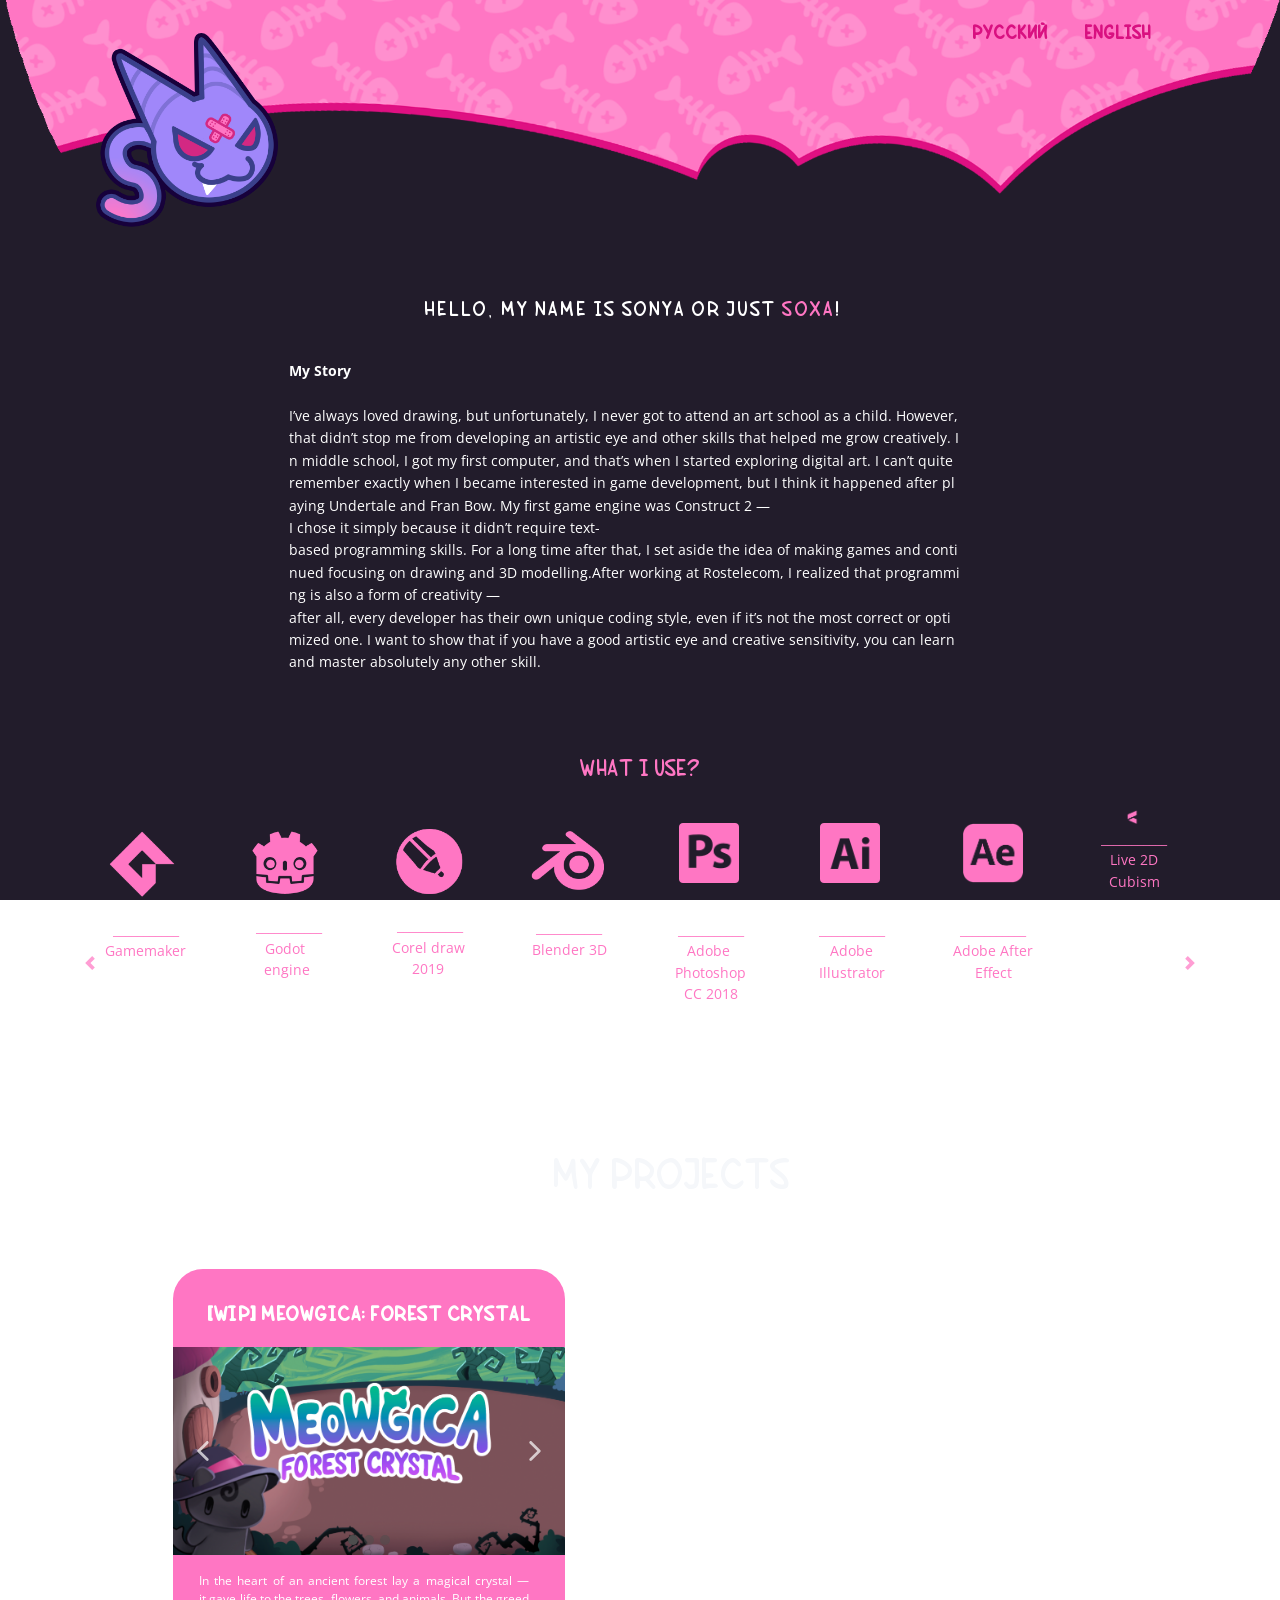
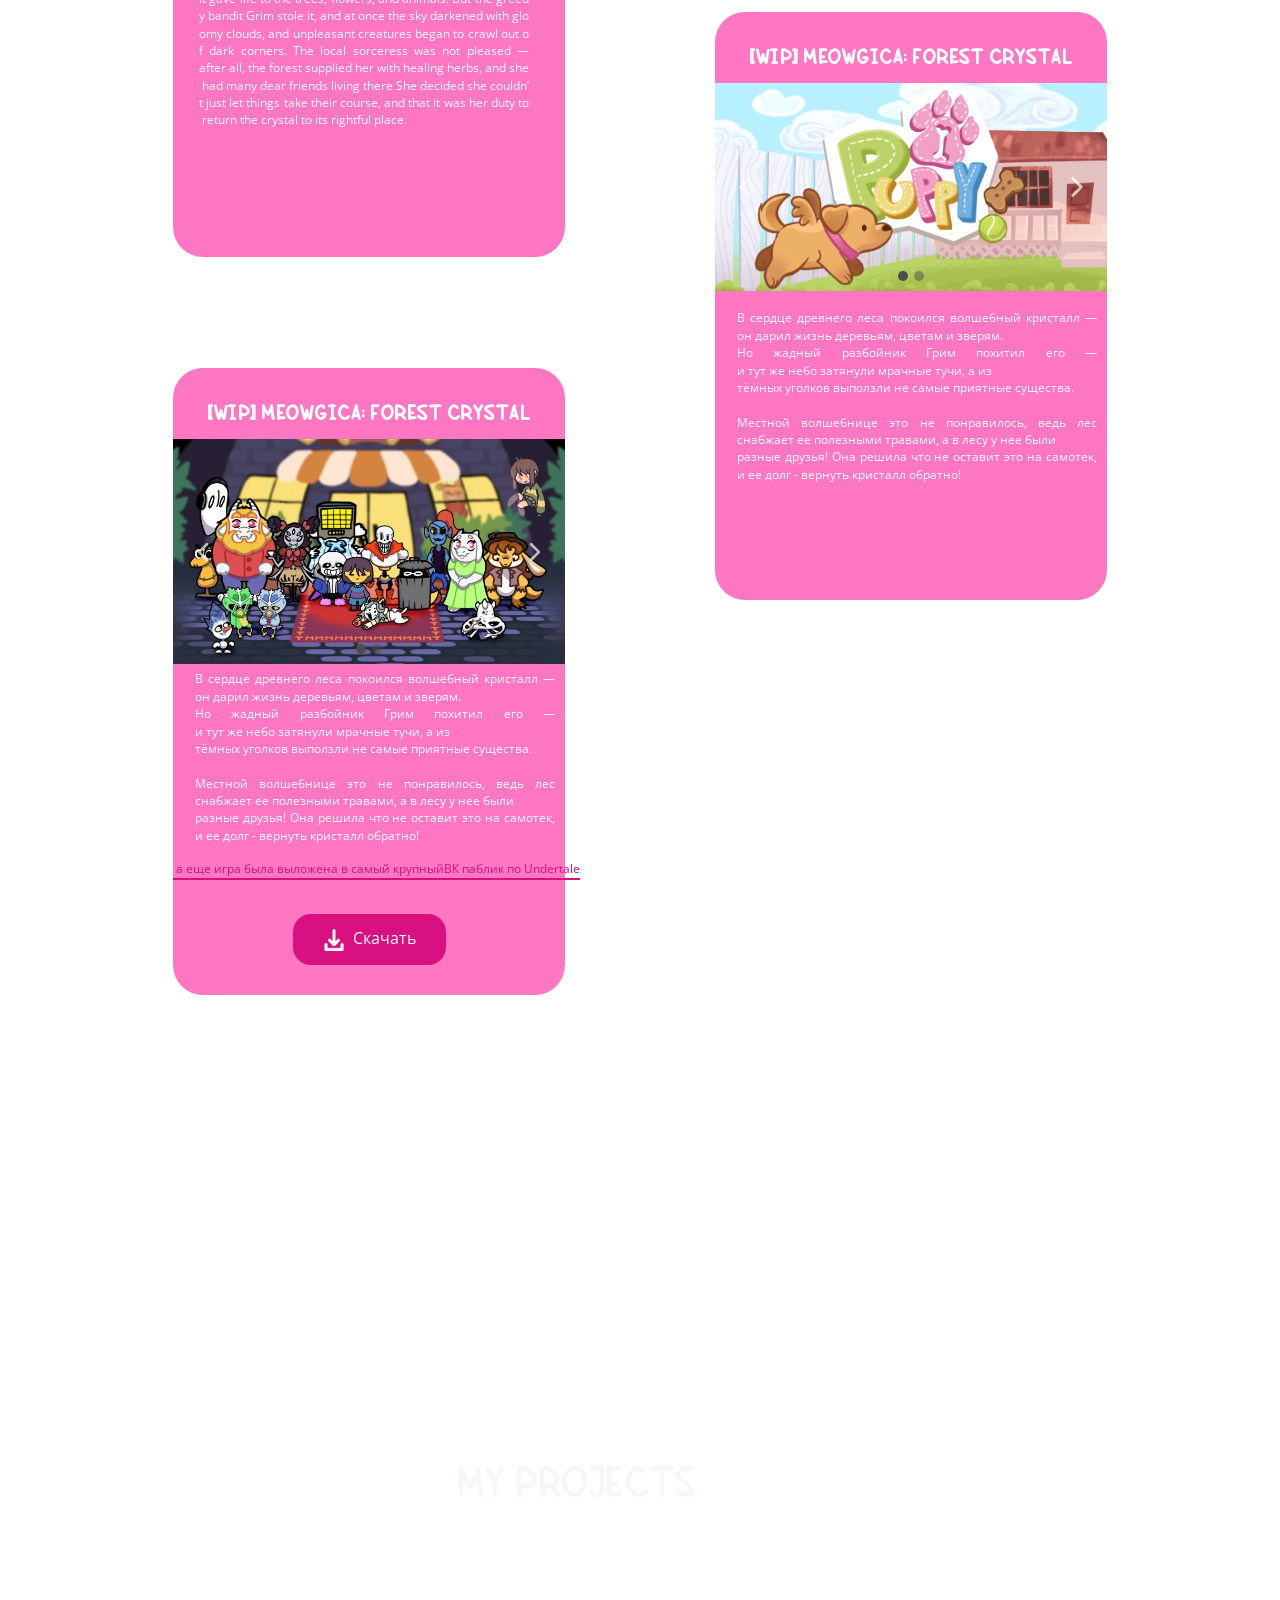
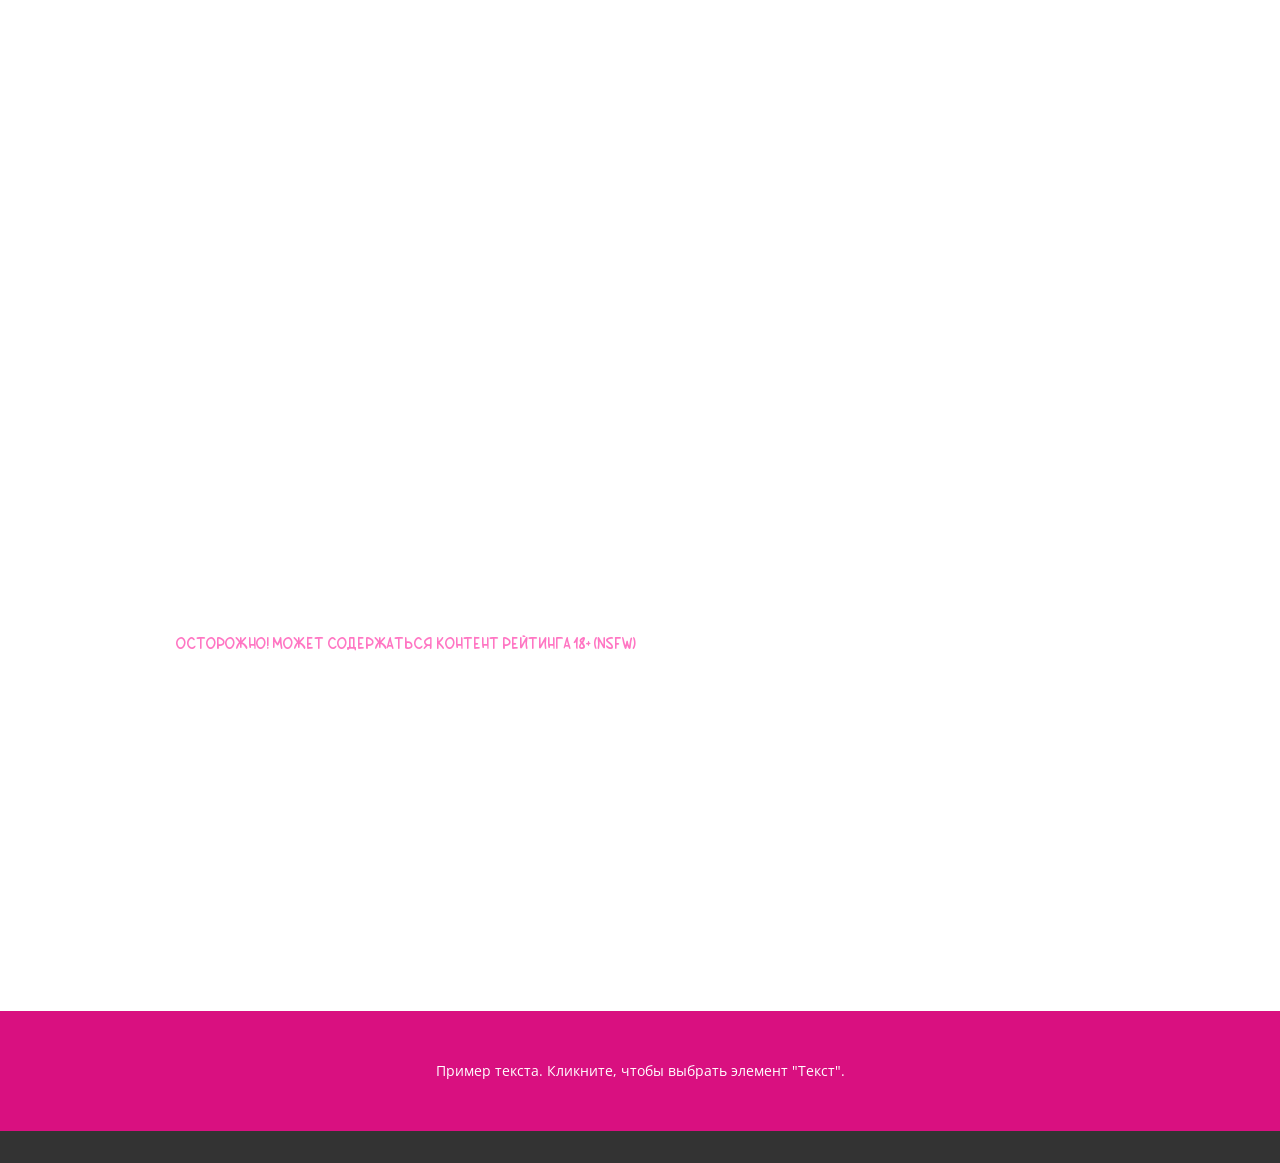
==== commit ae537c12: "Add files via upload" ====
--- a/en/index.html
+++ b/en/index.html
@@ -231,36 +231,32 @@
         <div class="custom-expanded u-container-style u-custom-color-5 u-group u-radius u-shape-round u-group-3">
           <div class="u-container-layout u-container-layout-3">
             <p class="u-align-center u-custom-font u-text u-text-6"><span style="font-size: 1.125rem; font-weight: 700;">[WiP] Meowgica: forest crystal​</span><br></p>
-            <div class="u-carousel u-expanded-width u-gallery u-layout-carousel u-lightbox u-no-transition u-show-text-none u-gallery-3" id="carousel-344c" data-interval="5000" data-u-ride="carousel">
+            <div class="u-carousel u-expanded-width u-gallery u-gallery-slider u-layout-carousel u-lightbox u-no-transition u-show-text-on-hover u-gallery-3" data-interval="5000" data-u-ride="carousel" id="carousel-830f">
               <ol class="u-absolute-hcenter u-carousel-indicators u-carousel-indicators-3">
-                <li data-u-target="#carousel-344c" data-u-slide-to="0" class="u-active u-grey-70 u-shape-circle" style="width: 10px; height: 10px;"></li>
-                <li data-u-target="#carousel-344c" data-u-slide-to="1" class="u-grey-70 u-shape-circle" style="width: 10px; height: 10px;"></li>
+                <li data-u-target="#carousel-830f" data-u-slide-to="0" class="u-active u-grey-70 u-shape-circle" style="width: 10px; height: 10px;"></li>
+                <li data-u-target="#carousel-830f" data-u-slide-to="1" class="u-grey-70 u-shape-circle" style="width: 10px; height: 10px;"></li>
               </ol>
-              <div class="u-carousel-inner u-gallery-inner u-gallery-inner-3" role="listbox">
-                <div class="u-active u-carousel-item u-gallery-item u-shape-rectangle u-carousel-item-6">
+              <div class="u-carousel-inner u-gallery-inner" role="listbox">
+                <div class="u-active u-carousel-item u-effect-fade u-gallery-item u-carousel-item-6">
                   <div class="u-back-slide" data-image-width="1498" data-image-height="857">
                     <img class="u-back-image u-expanded" src="../images/und.jpg">
                   </div>
-                  <div class="u-align-center u-container-align-left u-over-slide u-valign-bottom u-over-slide-6">
-                    <p class="u-align-left u-gallery-heading" style="--text-color-var: #ffffff; margin-left: 0px; margin-right: auto;">Пример заголовка</p>
-                    <p class="u-align-left u-custom-color-6 u-gallery-text u-text-color-var" style="--text-color-var: #ffffff; margin-left: 0px; margin-right: auto;">Пример текста</p>
-                  </div>
-                </div>
-                <div class="u-carousel-item u-gallery-item u-shape-rectangle u-carousel-item-7" data-image-width="1352" data-image-height="767">
+                  <div class="u-align-center u-over-slide u-shading u-valign-bottom-xl u-over-slide-6">
+                    <h3 class="u-gallery-heading">Пример заголовка</h3>
+                    <p class="u-gallery-text">Пример текста</p>
+                  </div>
+                </div>
+                <div class="u-carousel-item u-effect-fade u-gallery-item u-carousel-item-7">
                   <div class="u-back-slide" data-image-width="1917" data-image-height="1031">
                     <img class="u-back-image u-expanded" src="../images/und2.jpg">
                   </div>
-                  <div class="u-align-center u-container-align-left u-over-slide u-valign-bottom u-over-slide-7">
-                    <p class="u-align-left u-gallery-heading" style="--text-color-var: #ffffff; margin-left: 0px; margin-right: auto;"></p>
-                  </div>
-                  <style data-mode="XL" data-visited="true"></style>
-                  <style data-mode="LG"></style>
-                  <style data-mode="MD" data-visited="true"></style>
-                  <style data-mode="SM"></style>
-                  <style data-mode="XS" data-visited="true"></style>
-                </div>
-              </div>
-              <a class="u-absolute-vcenter u-carousel-control u-carousel-control-prev u-icon-circle u-opacity u-opacity-70 u-spacing-10 u-text-white u-carousel-control-5" href="#carousel-344c" role="button" data-u-slide="prev"><span aria-hidden="true">
+                  <div class="u-align-center u-over-slide u-shading u-valign-bottom-xl u-over-slide-7">
+                    <h3 class="u-gallery-heading">Пример заголовка</h3>
+                    <p class="u-gallery-text">Пример текста</p>
+                  </div>
+                </div>
+              </div>
+              <a class="u-absolute-vcenter u-carousel-control u-carousel-control-prev u-icon-circle u-opacity u-opacity-70 u-spacing-10 u-text-white u-carousel-control-5" href="#carousel-830f" role="button" data-u-slide="prev"><span aria-hidden="true">
                   <svg viewBox="0 0 451.847 451.847"><path d="M97.141,225.92c0-8.095,3.091-16.192,9.259-22.366L300.689,9.27c12.359-12.359,32.397-12.359,44.751,0
 c12.354,12.354,12.354,32.388,0,44.748L173.525,225.92l171.903,171.909c12.354,12.354,12.354,32.391,0,44.744
 c-12.354,12.365-32.386,12.365-44.745,0l-194.29-194.281C100.226,242.115,97.141,234.018,97.141,225.92z"></path></svg></span><span class="sr-only">
@@ -268,7 +264,7 @@
 c12.354,12.354,12.354,32.388,0,44.748L173.525,225.92l171.903,171.909c12.354,12.354,12.354,32.391,0,44.744
 c-12.354,12.365-32.386,12.365-44.745,0l-194.29-194.281C100.226,242.115,97.141,234.018,97.141,225.92z"></path></svg></span>
               </a>
-              <a class="u-absolute-vcenter u-carousel-control u-carousel-control-next u-icon-circle u-opacity u-opacity-70 u-spacing-10 u-text-white u-carousel-control-6" href="#carousel-344c" role="button" data-u-slide="next"><span aria-hidden="true">
+              <a class="u-absolute-vcenter u-carousel-control u-carousel-control-next u-icon-circle u-opacity u-opacity-70 u-spacing-10 u-text-white u-carousel-control-6" href="#carousel-830f" role="button" data-u-slide="next"><span aria-hidden="true">
                   <svg viewBox="0 0 451.846 451.847"><path d="M345.441,248.292L151.154,442.573c-12.359,12.365-32.397,12.365-44.75,0c-12.354-12.354-12.354-32.391,0-44.744
 L278.318,225.92L106.409,54.017c-12.354-12.359-12.354-32.394,0-44.748c12.354-12.359,32.391-12.359,44.75,0l194.287,194.284
 c6.177,6.18,9.262,14.271,9.262,22.366C354.708,234.018,351.617,242.115,345.441,248.292z"></path></svg></span><span class="sr-only">
--- a/Страница-1.css
+++ b/Страница-1.css
@@ -562,7 +562,7 @@
 }
 
 .u-section-3 .u-sheet-1 {
-  min-height: 1511px;
+  min-height: 1843px;
 }
 
 .u-section-3 .u-text-1 {
@@ -730,7 +730,7 @@
 .u-section-3 .u-group-3 {
   --radius: 30px;
   width: 392px;
-  min-height: 588px;
+  min-height: 600px;
   height: auto;
   margin: -232px auto 60px 103px;
 }
@@ -748,7 +748,7 @@
 }
 
 .u-section-3 .u-gallery-3 {
-  height: 208px;
+  height: 225px;
   margin-top: 10px;
   margin-bottom: 0;
 }
@@ -758,17 +758,13 @@
   bottom: 10px;
 }
 
-.u-section-3 .u-gallery-inner-3 {
-  --gap: 0px;
-}
-
 .u-section-3 .u-carousel-item-6 {
   margin-right: 0;
 }
 
 .u-section-3 .u-over-slide-6 {
-  min-height: 100px;
-  padding: 10px;
+  background-image: linear-gradient(0deg, rgba(0,0,0,0.2), rgba(0,0,0,0.2));
+  padding: 20px;
 }
 
 .u-section-3 .u-carousel-item-7 {
@@ -776,8 +772,8 @@
 }
 
 .u-section-3 .u-over-slide-7 {
-  min-height: 100px;
-  padding: 10px;
+  background-image: linear-gradient(0deg, rgba(0,0,0,0.2), rgba(0,0,0,0.2));
+  padding: 20px;
 }
 
 .u-section-3 .u-carousel-control-5 {
@@ -785,6 +781,7 @@
   left: 10px;
   width: 40px;
   height: 40px;
+  padding: 11px;
 }
 
 .u-section-3 .u-carousel-control-6 {
@@ -792,13 +789,14 @@
   right: 10px;
   width: 40px;
   height: 40px;
+  padding: 11px;
 }
 
 .u-section-3 .u-text-7 {
   font-size: 0.75rem;
   line-height: 1.45;
   letter-spacing: 0px;
-  margin: 18px 10px 0 22px;
+  margin: 6px 10px 0 22px;
 }
 
 .u-section-3 .u-btn-1 {
@@ -878,6 +876,10 @@
     height: auto;
   }
 
+  .u-section-3 .u-gallery-3 {
+    margin-top: 36px;
+  }
+
   .u-section-3 .u-carousel-item-6 {
     margin-right: initial;
   }
@@ -893,16 +895,20 @@
   .u-section-3 .u-carousel-control-6 {
     right: 8px;
   }
+
+  .u-section-3 .u-text-7 {
+    margin-top: 10px;
+  }
+
+  .u-section-3 .u-btn-2 {
+    margin-top: -151px;
+  }
 }
 
 @media (max-width: 991px) {
-  .u-section-3 .u-sheet-1 {
-    min-height: 2184px;
-  }
-
   .u-section-3 .u-group-1 {
-    margin-top: 33px;
-    margin-left: 43px;
+    margin-top: 49px;
+    margin-left: 41px;
   }
 
   .u-section-3 .u-container-layout-1 {
@@ -918,8 +924,8 @@
   }
 
   .u-section-3 .u-group-2 {
-    margin-top: 22px;
-    margin-right: 33px;
+    margin-top: 23px;
+    margin-right: 41px;
   }
 
   .u-section-3 .u-carousel-control-3 {
@@ -938,8 +944,18 @@
   }
 
   .u-section-3 .u-group-3 {
-    margin-top: 30px;
-    margin-left: 33px;
+    margin-top: 22px;
+    margin-bottom: -50px;
+    margin-left: 41px;
+  }
+
+  .u-section-3 .u-container-layout-3 {
+    padding-top: 19px;
+    padding-bottom: 19px;
+  }
+
+  .u-section-3 .u-text-6 {
+    margin-top: 14px;
   }
 
   .u-section-3 .u-carousel-control-5 {
@@ -948,6 +964,12 @@
 
   .u-section-3 .u-carousel-control-6 {
     right: 6px;
+  }
+
+  .u-section-3 .u-btn-2 {
+    margin-top: 22px;
+    margin-bottom: -11px;
+    margin-left: 108px;
   }
 }
 
@@ -975,6 +997,10 @@
   .u-section-3 .u-carousel-control-6 {
     right: 5px;
   }
+
+  .u-section-3 .u-btn-2 {
+    margin-top: -151px;
+  }
 }
 
 @media (max-width: 575px) {
@@ -1012,7 +1038,6 @@
 
   .u-section-3 .u-group-2 {
     width: 340px;
-    margin-top: 20px;
     margin-right: 0;
   }
 
@@ -1041,7 +1066,6 @@
 
   .u-section-3 .u-group-3 {
     width: 340px;
-    margin-top: 20px;
     margin-left: 0;
   }
 
@@ -1063,9 +1087,14 @@
   }
 
   .u-section-3 .u-text-7 {
-    width: auto;
-    margin-left: 4px;
-    margin-right: 4px;
+    margin-left: 0;
+    margin-right: 0;
+  }
+
+  .u-section-3 .u-btn-2 {
+    margin-top: 19px;
+    margin-bottom: 0;
+    margin-left: 87px;
   }
 } .u-section-4 {
   margin-top: 20px;
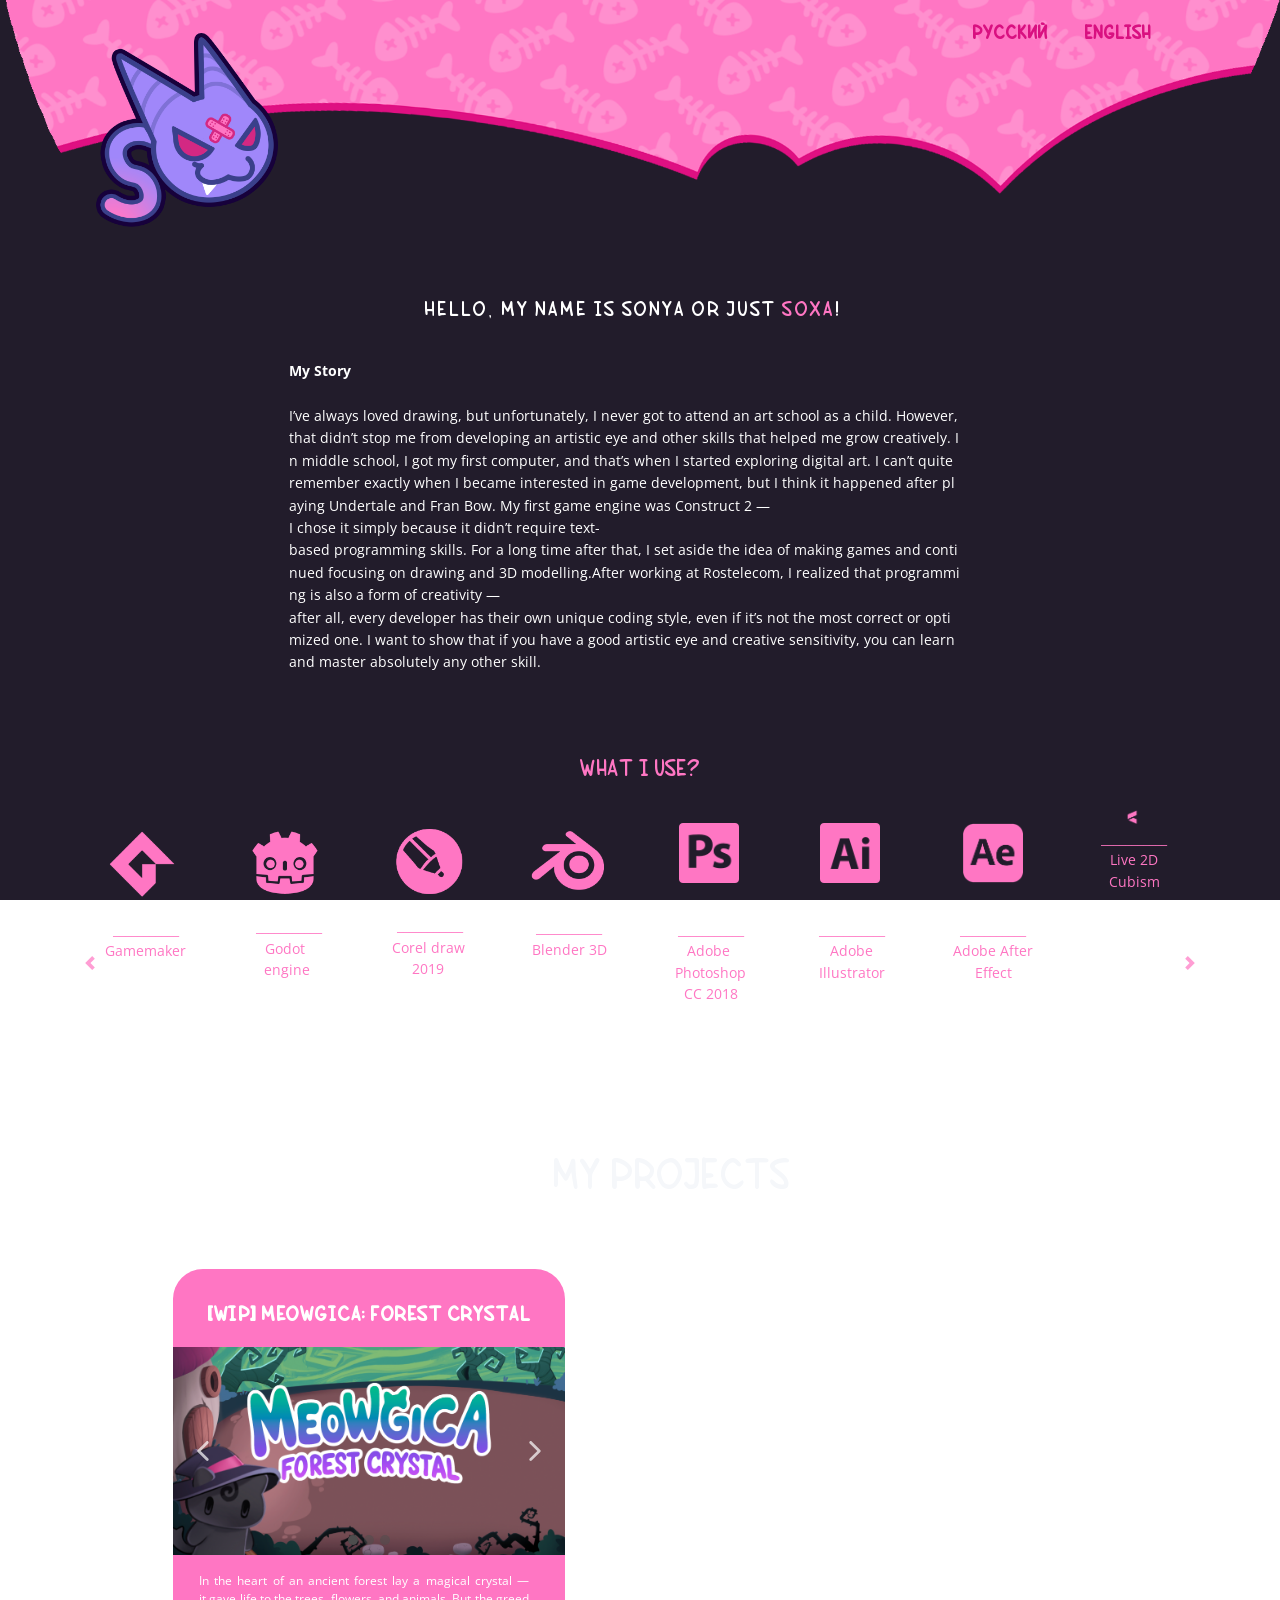
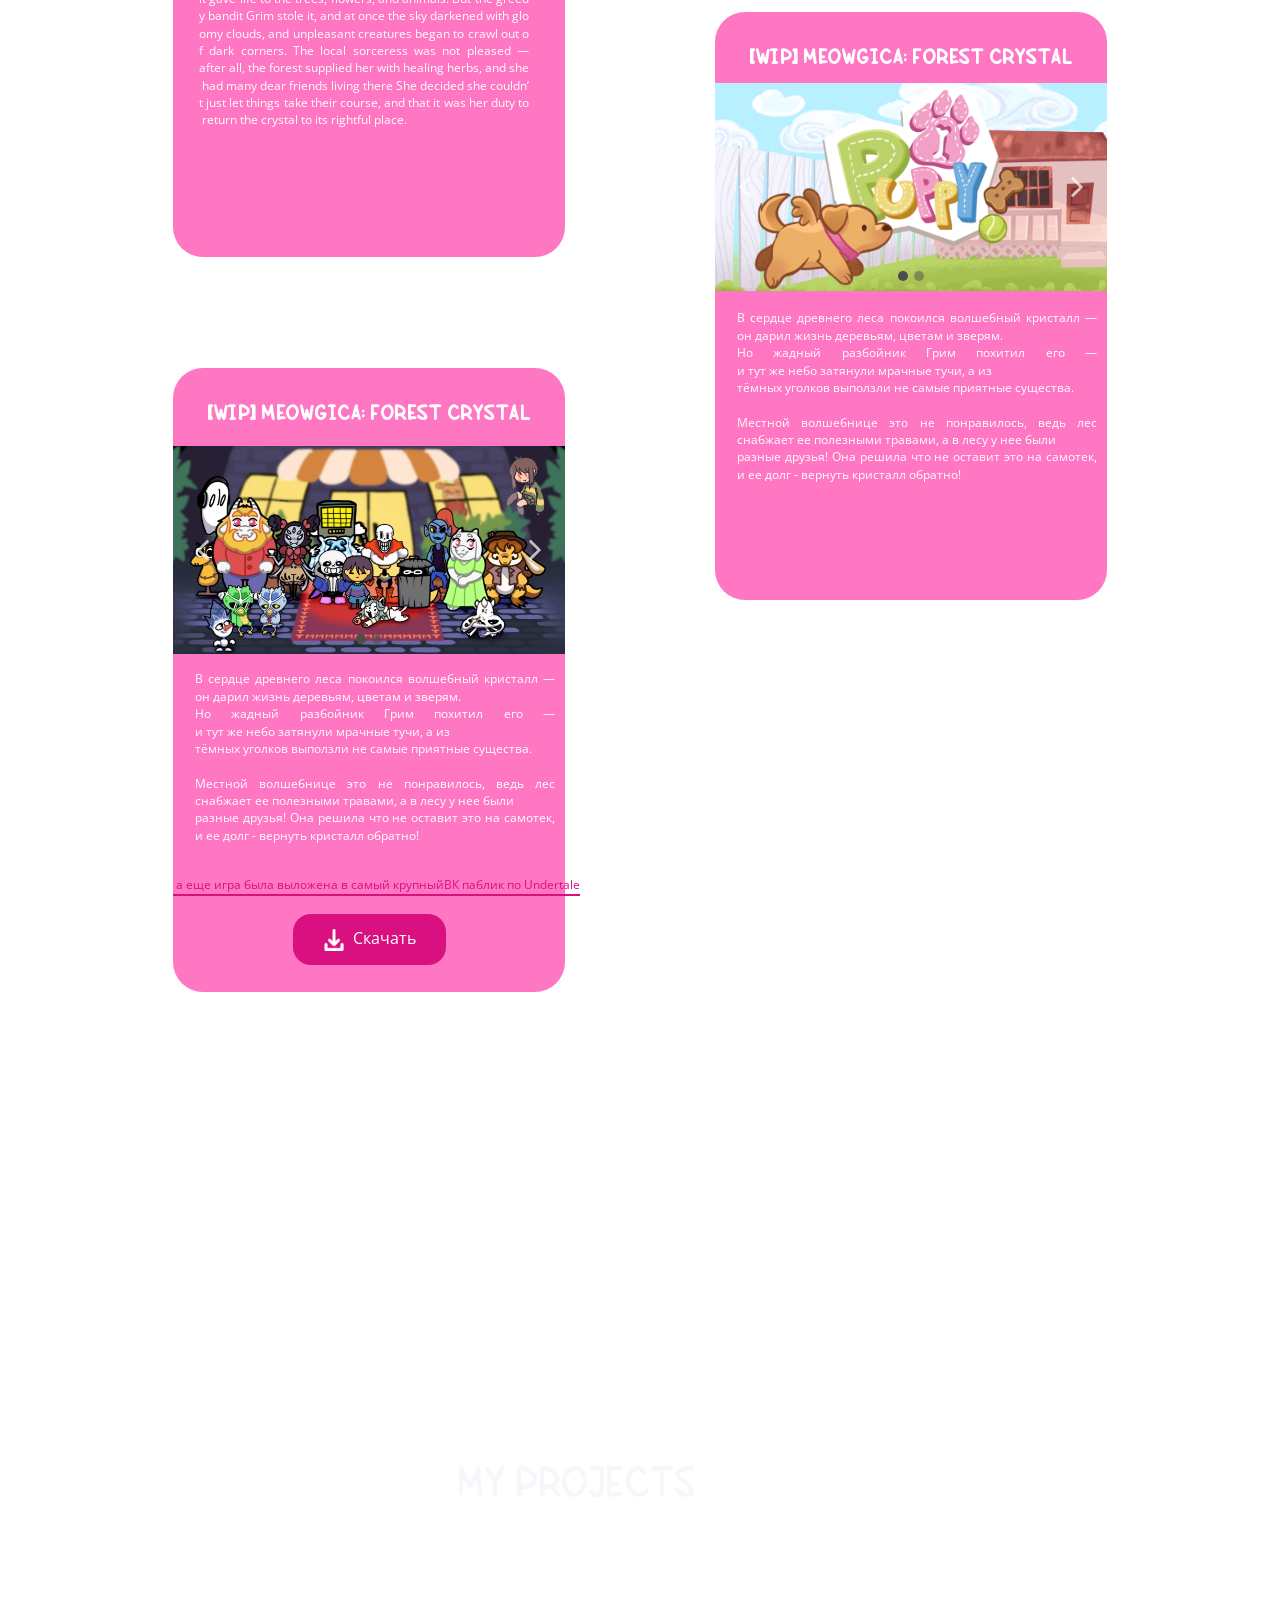
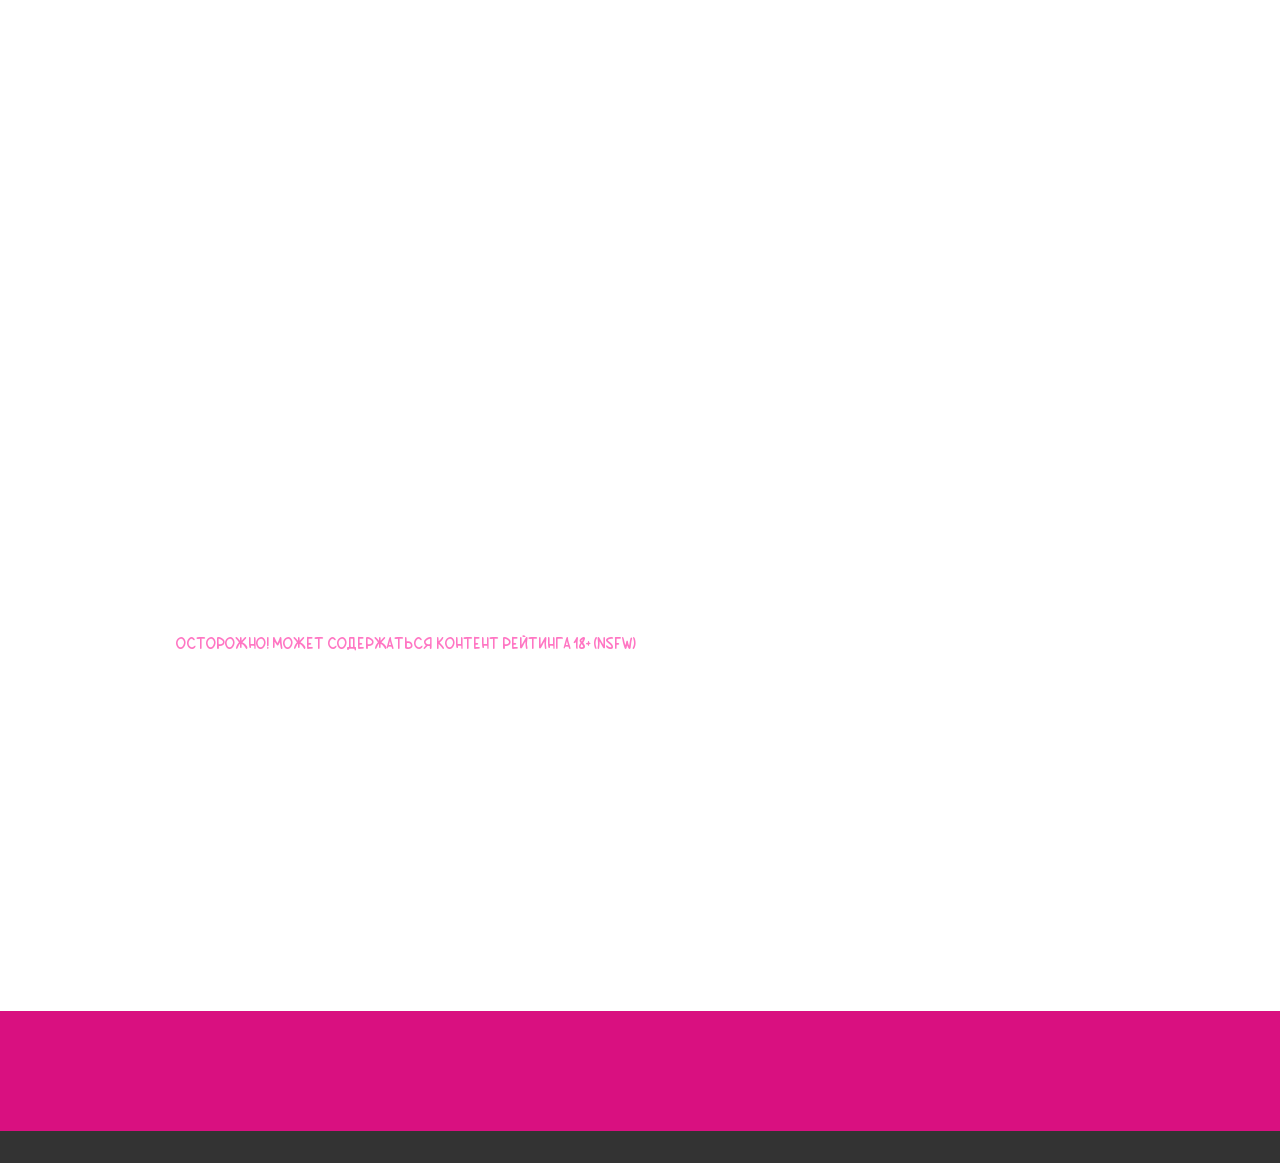
==== commit 5a6d0d54: "Add files via upload" ====
--- a/en/index.html
+++ b/en/index.html
@@ -109,15 +109,15 @@
     </section>
     <section class="u-clearfix u-section-3" id="block-8">
       <div class="u-clearfix u-sheet u-sheet-1">
-        <h2 class="u-align-center u-custom-font u-text u-text-default u-text-palette-5-light-3 u-text-1">​<span class=" u-file-icon u-icon u-text-white" style=""><img src="../images/982036-11ea0044.png" alt="" data-color="#000000"></span>&nbsp; &nbsp;my projects</h2>
+        <h2 class="u-align-center u-custom-font u-text u-text-default u-text-palette-5-light-3 u-text-1">​<span class="u-file-icon u-icon u-text-white" style=""><img src="../images/982036-11ea0044.png" alt="" data-color="#000000"></span>&nbsp; &nbsp;my projects</h2>
         <div class="custom-expanded infinite u-container-style u-custom-color-5 u-group u-radius u-shape-round u-group-1">
           <div class="u-container-layout u-container-layout-1">
             <p class="u-align-center u-custom-font u-text u-text-2"><span style="font-size: 1.125rem; font-weight: 700;">[WiP] Meowgica: forest crystal​</span><br></p>
-            <div class="u-carousel u-expanded-width u-gallery u-layout-carousel u-lightbox u-no-transition u-show-text-none u-gallery-1" id="carousel-3280" data-interval="5000" data-u-ride="carousel">
+            <div class="u-carousel u-expanded-width u-gallery u-layout-carousel u-lightbox u-no-transition u-show-text-none u-gallery-1" id="carousel-a23c" data-interval="5000" data-u-ride="carousel">
               <ol class="u-absolute-hcenter u-carousel-indicators u-carousel-indicators-1">
-                <li data-u-target="#carousel-3280" data-u-slide-to="0" class="u-active u-grey-70 u-shape-circle" style="width: 10px; height: 10px;"></li>
-                <li data-u-target="#carousel-3280" data-u-slide-to="1" class="u-grey-70 u-shape-circle" style="width: 10px; height: 10px;"></li>
-                <li data-u-target="#carousel-3280" data-u-slide-to="2" class="u-grey-70 u-shape-circle" style="width: 10px; height: 10px;"></li>
+                <li data-u-target="#carousel-a23c" data-u-slide-to="0" class="u-active u-grey-70 u-shape-circle" style="width: 10px; height: 10px;"></li>
+                <li data-u-target="#carousel-a23c" data-u-slide-to="1" class="u-grey-70 u-shape-circle" style="width: 10px; height: 10px;"></li>
+                <li data-u-target="#carousel-a23c" data-u-slide-to="2" class="u-grey-70 u-shape-circle" style="width: 10px; height: 10px;"></li>
               </ol>
               <div class="u-carousel-inner u-gallery-inner u-gallery-inner-1" role="listbox">
                 <div class="u-active u-carousel-item u-gallery-item u-shape-rectangle u-carousel-item-1">
@@ -156,7 +156,7 @@
                   <style data-mode="XS" data-visited="true"></style>
                 </div>
               </div>
-              <a class="u-absolute-vcenter u-carousel-control u-carousel-control-prev u-icon-circle u-opacity u-opacity-70 u-spacing-10 u-text-white u-carousel-control-1" href="#carousel-3280" role="button" data-u-slide="prev"><span aria-hidden="true">
+              <a class="u-absolute-vcenter u-carousel-control u-carousel-control-prev u-icon-circle u-opacity u-opacity-70 u-spacing-10 u-text-white u-carousel-control-1" href="#carousel-a23c" role="button" data-u-slide="prev"><span aria-hidden="true">
                   <svg viewBox="0 0 451.847 451.847"><path d="M97.141,225.92c0-8.095,3.091-16.192,9.259-22.366L300.689,9.27c12.359-12.359,32.397-12.359,44.751,0
 c12.354,12.354,12.354,32.388,0,44.748L173.525,225.92l171.903,171.909c12.354,12.354,12.354,32.391,0,44.744
 c-12.354,12.365-32.386,12.365-44.745,0l-194.29-194.281C100.226,242.115,97.141,234.018,97.141,225.92z"></path></svg></span><span class="sr-only">
@@ -164,7 +164,7 @@
 c12.354,12.354,12.354,32.388,0,44.748L173.525,225.92l171.903,171.909c12.354,12.354,12.354,32.391,0,44.744
 c-12.354,12.365-32.386,12.365-44.745,0l-194.29-194.281C100.226,242.115,97.141,234.018,97.141,225.92z"></path></svg></span>
               </a>
-              <a class="u-absolute-vcenter u-carousel-control u-carousel-control-next u-icon-circle u-opacity u-opacity-70 u-spacing-10 u-text-white u-carousel-control-2" href="#carousel-3280" role="button" data-u-slide="next"><span aria-hidden="true">
+              <a class="u-absolute-vcenter u-carousel-control u-carousel-control-next u-icon-circle u-opacity u-opacity-70 u-spacing-10 u-text-white u-carousel-control-2" href="#carousel-a23c" role="button" data-u-slide="next"><span aria-hidden="true">
                   <svg viewBox="0 0 451.846 451.847"><path d="M345.441,248.292L151.154,442.573c-12.359,12.365-32.397,12.365-44.75,0c-12.354-12.354-12.354-32.391,0-44.744
 L278.318,225.92L106.409,54.017c-12.354-12.359-12.354-32.394,0-44.748c12.354-12.359,32.391-12.359,44.75,0l194.287,194.284
 c6.177,6.18,9.262,14.271,9.262,22.366C354.708,234.018,351.617,242.115,345.441,248.292z"></path></svg></span><span class="sr-only">
@@ -179,10 +179,10 @@
         <div class="custom-expanded u-container-style u-custom-color-5 u-group u-radius u-shape-round u-group-2">
           <div class="u-container-layout u-container-layout-2">
             <p class="u-align-center u-custom-font u-text u-text-4"><span style="font-size: 1.125rem; font-weight: 700;">[WiP] Meowgica: forest crystal​</span><br></p>
-            <div class="u-carousel u-expanded-width u-gallery u-layout-carousel u-lightbox u-no-transition u-show-text-none u-gallery-2" id="carousel-344c" data-interval="5000" data-u-ride="carousel">
+            <div class="u-carousel u-expanded-width u-gallery u-layout-carousel u-lightbox u-no-transition u-show-text-none u-gallery-2" id="carousel-2b29" data-interval="5000" data-u-ride="carousel">
               <ol class="u-absolute-hcenter u-carousel-indicators u-carousel-indicators-2">
-                <li data-u-target="#carousel-344c" data-u-slide-to="0" class="u-active u-grey-70 u-shape-circle" style="width: 10px; height: 10px;"></li>
-                <li data-u-target="#carousel-344c" data-u-slide-to="1" class="u-grey-70 u-shape-circle" style="width: 10px; height: 10px;"></li>
+                <li data-u-target="#carousel-2b29" data-u-slide-to="0" class="u-active u-grey-70 u-shape-circle" style="width: 10px; height: 10px;"></li>
+                <li data-u-target="#carousel-2b29" data-u-slide-to="1" class="u-grey-70 u-shape-circle" style="width: 10px; height: 10px;"></li>
               </ol>
               <div class="u-carousel-inner u-gallery-inner u-gallery-inner-2" role="listbox">
                 <div class="u-active u-carousel-item u-gallery-item u-shape-rectangle u-carousel-item-4">
@@ -208,7 +208,7 @@
                   <style data-mode="XS" data-visited="true"></style>
                 </div>
               </div>
-              <a class="u-absolute-vcenter u-carousel-control u-carousel-control-prev u-icon-circle u-opacity u-opacity-70 u-spacing-10 u-text-white u-carousel-control-3" href="#carousel-344c" role="button" data-u-slide="prev"><span aria-hidden="true">
+              <a class="u-absolute-vcenter u-carousel-control u-carousel-control-prev u-icon-circle u-opacity u-opacity-70 u-spacing-10 u-text-white u-carousel-control-3" href="#carousel-2b29" role="button" data-u-slide="prev"><span aria-hidden="true">
                   <svg viewBox="0 0 451.847 451.847"><path d="M97.141,225.92c0-8.095,3.091-16.192,9.259-22.366L300.689,9.27c12.359-12.359,32.397-12.359,44.751,0
 c12.354,12.354,12.354,32.388,0,44.748L173.525,225.92l171.903,171.909c12.354,12.354,12.354,32.391,0,44.744
 c-12.354,12.365-32.386,12.365-44.745,0l-194.29-194.281C100.226,242.115,97.141,234.018,97.141,225.92z"></path></svg></span><span class="sr-only">
@@ -216,7 +216,7 @@
 c12.354,12.354,12.354,32.388,0,44.748L173.525,225.92l171.903,171.909c12.354,12.354,12.354,32.391,0,44.744
 c-12.354,12.365-32.386,12.365-44.745,0l-194.29-194.281C100.226,242.115,97.141,234.018,97.141,225.92z"></path></svg></span>
               </a>
-              <a class="u-absolute-vcenter u-carousel-control u-carousel-control-next u-icon-circle u-opacity u-opacity-70 u-spacing-10 u-text-white u-carousel-control-4" href="#carousel-344c" role="button" data-u-slide="next"><span aria-hidden="true">
+              <a class="u-absolute-vcenter u-carousel-control u-carousel-control-next u-icon-circle u-opacity u-opacity-70 u-spacing-10 u-text-white u-carousel-control-4" href="#carousel-2b29" role="button" data-u-slide="next"><span aria-hidden="true">
                   <svg viewBox="0 0 451.846 451.847"><path d="M345.441,248.292L151.154,442.573c-12.359,12.365-32.397,12.365-44.75,0c-12.354-12.354-12.354-32.391,0-44.744
 L278.318,225.92L106.409,54.017c-12.354-12.359-12.354-32.394,0-44.748c12.354-12.359,32.391-12.359,44.75,0l194.287,194.284
 c6.177,6.18,9.262,14.271,9.262,22.366C354.708,234.018,351.617,242.115,345.441,248.292z"></path></svg></span><span class="sr-only">
@@ -228,35 +228,39 @@
             <p class="u-align-justify u-custom-font u-font-fira-code u-text u-text-5">​В&nbsp;сердце&nbsp;древнего&nbsp;леса&nbsp;покоился&nbsp;волшебный&nbsp;кристалл&nbsp;— он&nbsp;дарил&nbsp;жизнь&nbsp;деревьям,&nbsp;цветам&nbsp;и&nbsp;зверям.&nbsp;<br>Но&nbsp;жадный&nbsp;разбойник&nbsp;Грим&nbsp;похитил&nbsp;его&nbsp;— и&nbsp;тут&nbsp;же&nbsp;небо&nbsp;затянули&nbsp;мрачные&nbsp;тучи,&nbsp;а&nbsp;из&nbsp;<br>т​ёмных&nbsp;уголков&nbsp;выползли не самые приятные существа.<br><br>Местной  волшебнице это  не понравилось, ведь лес снабжает ее полезными травами, а в лесу у нее были <br>разные друзья! Она решила что не оставит это на самотек, и ее долг - вернуть кристалл обратно!</p>
           </div>
         </div>
-        <div class="custom-expanded u-container-style u-custom-color-5 u-group u-radius u-shape-round u-group-3">
+        <div class="u-container-style u-custom-color-5 u-expanded-width-xs u-group u-radius u-shape-round u-group-3">
           <div class="u-container-layout u-container-layout-3">
             <p class="u-align-center u-custom-font u-text u-text-6"><span style="font-size: 1.125rem; font-weight: 700;">[WiP] Meowgica: forest crystal​</span><br></p>
-            <div class="u-carousel u-expanded-width u-gallery u-gallery-slider u-layout-carousel u-lightbox u-no-transition u-show-text-on-hover u-gallery-3" data-interval="5000" data-u-ride="carousel" id="carousel-830f">
+            <div class="u-carousel u-expanded-width u-gallery u-layout-carousel u-lightbox u-no-transition u-show-text-none u-gallery-3" id="carousel-01e2" data-interval="5000" data-u-ride="carousel">
               <ol class="u-absolute-hcenter u-carousel-indicators u-carousel-indicators-3">
-                <li data-u-target="#carousel-830f" data-u-slide-to="0" class="u-active u-grey-70 u-shape-circle" style="width: 10px; height: 10px;"></li>
-                <li data-u-target="#carousel-830f" data-u-slide-to="1" class="u-grey-70 u-shape-circle" style="width: 10px; height: 10px;"></li>
+                <li data-u-target="#carousel-01e2" data-u-slide-to="0" class="u-active u-grey-70 u-shape-circle" style="width: 10px; height: 10px;"></li>
+                <li data-u-target="#carousel-01e2" data-u-slide-to="1" class="u-grey-70 u-shape-circle" style="width: 10px; height: 10px;"></li>
               </ol>
-              <div class="u-carousel-inner u-gallery-inner" role="listbox">
-                <div class="u-active u-carousel-item u-effect-fade u-gallery-item u-carousel-item-6">
+              <div class="u-carousel-inner u-gallery-inner u-gallery-inner-3" role="listbox">
+                <div class="u-active u-carousel-item u-gallery-item u-shape-rectangle u-carousel-item-6">
                   <div class="u-back-slide" data-image-width="1498" data-image-height="857">
                     <img class="u-back-image u-expanded" src="../images/und.jpg">
                   </div>
-                  <div class="u-align-center u-over-slide u-shading u-valign-bottom-xl u-over-slide-6">
-                    <h3 class="u-gallery-heading">Пример заголовка</h3>
-                    <p class="u-gallery-text">Пример текста</p>
-                  </div>
-                </div>
-                <div class="u-carousel-item u-effect-fade u-gallery-item u-carousel-item-7">
+                  <div class="u-align-center u-container-align-left u-over-slide u-valign-bottom u-over-slide-6">
+                    <p class="u-align-left u-gallery-heading" style="--text-color-var: #ffffff; margin-left: 0px; margin-right: auto;">Пример заголовка</p>
+                    <p class="u-align-left u-custom-color-6 u-gallery-text u-text-color-var" style="--text-color-var: #ffffff; margin-left: 0px; margin-right: auto;">Пример текста</p>
+                  </div>
+                </div>
+                <div class="u-carousel-item u-gallery-item u-shape-rectangle u-carousel-item-7" data-image-width="1352" data-image-height="767">
                   <div class="u-back-slide" data-image-width="1917" data-image-height="1031">
                     <img class="u-back-image u-expanded" src="../images/und2.jpg">
                   </div>
-                  <div class="u-align-center u-over-slide u-shading u-valign-bottom-xl u-over-slide-7">
-                    <h3 class="u-gallery-heading">Пример заголовка</h3>
-                    <p class="u-gallery-text">Пример текста</p>
-                  </div>
-                </div>
-              </div>
-              <a class="u-absolute-vcenter u-carousel-control u-carousel-control-prev u-icon-circle u-opacity u-opacity-70 u-spacing-10 u-text-white u-carousel-control-5" href="#carousel-830f" role="button" data-u-slide="prev"><span aria-hidden="true">
+                  <div class="u-align-center u-container-align-left u-over-slide u-valign-bottom u-over-slide-7">
+                    <p class="u-align-left u-gallery-heading" style="--text-color-var: #ffffff; margin-left: 0px; margin-right: auto;"></p>
+                  </div>
+                  <style data-mode="XL" data-visited="true"></style>
+                  <style data-mode="LG"></style>
+                  <style data-mode="MD" data-visited="true"></style>
+                  <style data-mode="SM"></style>
+                  <style data-mode="XS" data-visited="true"></style>
+                </div>
+              </div>
+              <a class="u-absolute-vcenter u-carousel-control u-carousel-control-prev u-icon-circle u-opacity u-opacity-70 u-spacing-10 u-text-white u-carousel-control-5" href="#carousel-01e2" role="button" data-u-slide="prev"><span aria-hidden="true">
                   <svg viewBox="0 0 451.847 451.847"><path d="M97.141,225.92c0-8.095,3.091-16.192,9.259-22.366L300.689,9.27c12.359-12.359,32.397-12.359,44.751,0
 c12.354,12.354,12.354,32.388,0,44.748L173.525,225.92l171.903,171.909c12.354,12.354,12.354,32.391,0,44.744
 c-12.354,12.365-32.386,12.365-44.745,0l-194.29-194.281C100.226,242.115,97.141,234.018,97.141,225.92z"></path></svg></span><span class="sr-only">
@@ -264,7 +268,7 @@
 c12.354,12.354,12.354,32.388,0,44.748L173.525,225.92l171.903,171.909c12.354,12.354,12.354,32.391,0,44.744
 c-12.354,12.365-32.386,12.365-44.745,0l-194.29-194.281C100.226,242.115,97.141,234.018,97.141,225.92z"></path></svg></span>
               </a>
-              <a class="u-absolute-vcenter u-carousel-control u-carousel-control-next u-icon-circle u-opacity u-opacity-70 u-spacing-10 u-text-white u-carousel-control-6" href="#carousel-830f" role="button" data-u-slide="next"><span aria-hidden="true">
+              <a class="u-absolute-vcenter u-carousel-control u-carousel-control-next u-icon-circle u-opacity u-opacity-70 u-spacing-10 u-text-white u-carousel-control-6" href="#carousel-01e2" role="button" data-u-slide="next"><span aria-hidden="true">
                   <svg viewBox="0 0 451.846 451.847"><path d="M345.441,248.292L151.154,442.573c-12.359,12.365-32.397,12.365-44.75,0c-12.354-12.354-12.354-32.391,0-44.744
 L278.318,225.92L106.409,54.017c-12.354-12.359-12.354-32.394,0-44.748c12.354-12.359,32.391-12.359,44.75,0l194.287,194.284
 c6.177,6.18,9.262,14.271,9.262,22.366C354.708,234.018,351.617,242.115,345.441,248.292z"></path></svg></span><span class="sr-only">
@@ -292,20 +296,20 @@
       <div class="u-clearfix u-sheet u-sheet-1">
         <p class="u-custom-font u-text u-text-default u-text-white u-text-1">социальные​ стеи​</p>
         <p class="u-custom-font u-text u-text-custom-color-5 u-text-default u-text-2">осторожно! м​ожет содержаться контент рейтинга 18+ (NSFW​)</p>
-        <a href="https://www.furaffinity.net/user/soxa" class="u-active-none u-border-none u-border-palette-1-base u-btn u-btn-rectangle u-button-style u-custom-font u-hover-none u-none u-text-white u-btn-1" target="_blank"><span class="u-file-icon u-icon u-text-white u-icon-1"><img src="../images/3077461-1617a65a.png" alt=""></span>
+        <a href="https://boosty.to/soxy_plush" class="u-active-none u-border-none u-border-palette-1-base u-btn u-btn-rectangle u-button-style u-custom-font u-hover-none u-none u-text-white u-btn-1" target="_blank"><span class="u-file-icon u-icon u-text-white u-icon-1"><img src="../images/boosty_icon-6b1a0fc4.png" alt=""></span>
+        &nbsp; boosty</a>
+        <a href="https://boosty.to/soxy_plush" class="u-active-none u-border-none u-border-palette-1-base u-btn u-btn-rectangle u-button-style u-custom-font u-hover-none u-none u-text-white u-btn-2" target="_blank"><span class="u-file-icon u-icon u-text-white u-icon-2"><img src="../images/Telegram_logo_icon.svg-b92d633e.png" alt=""></span>
+        &nbsp; boosty</a>
+        <a href="https://boosty.to/soxy_plush" class="u-active-none u-border-none u-border-palette-1-base u-btn u-btn-rectangle u-button-style u-custom-font u-hover-none u-none u-text-white u-btn-3" target="_blank"><span class="u-file-icon u-icon u-text-white u-icon-3"><img src="../images/dev-d1a2416a.png" alt=""></span>
+        &nbsp; boosty</a>
+        <a href="https://www.furaffinity.net/user/soxa" class="u-active-none u-border-none u-border-palette-1-base u-btn u-btn-rectangle u-button-style u-custom-font u-hover-none u-none u-text-white u-btn-4" target="_blank"><span class="u-file-icon u-icon u-text-white u-icon-4"><img src="../images/3077461-1617a65a.png" alt=""></span>
         &nbsp; furaffinity</a>
-        <a href="https://boosty.to/soxy_plush" class="u-active-none u-border-none u-border-palette-1-base u-btn u-btn-rectangle u-button-style u-custom-font u-hover-none u-none u-text-white u-btn-2" target="_blank"><span class="u-file-icon u-icon u-text-white u-icon-2"><img src="../images/boosty_icon-6b1a0fc4.png" alt=""></span>
-        &nbsp; boosty</a>
-        <a href="https://boosty.to/soxy_plush" class="u-active-none u-border-none u-border-palette-1-base u-btn u-btn-rectangle u-button-style u-custom-font u-hover-none u-none u-text-white u-btn-3" target="_blank"><span class="u-file-icon u-icon u-text-white u-icon-3"><img src="../images/boosty_icon-6b1a0fc4.png" alt=""></span>
-        &nbsp; boosty</a>
-      </div>
-    </section>
-    
-    
-    
-    <footer class="u-align-center u-clearfix u-container-align-center u-custom-color-4 u-footer u-footer" id="footer"><div class="u-clearfix u-sheet u-sheet-1">
-        <p class="u-small-text u-text u-text-variant u-text-1">Пример текста. Кликните, чтобы выбрать элемент "Текст".</p>
-      </div></footer>
+      </div>
+    </section>
+    
+    
+    
+    <footer class="u-align-center u-clearfix u-container-align-center u-custom-color-4 u-footer u-footer" id="footer"><div class="u-clearfix u-sheet u-sheet-1"></div></footer>
     <section class="u-backlink u-clearfix u-grey-80"></section>
   
 </body></html>
--- a/nicepage.css
+++ b/nicepage.css
@@ -50181,11 +50181,6 @@
 .u-footer .u-sheet-1 {
   min-height: 120px;
 }
-
-.u-footer .u-text-1 {
-  width: 417px;
-  margin: 49px auto;
-}
 @media (max-width: 1199px) {
   .u-footer .u-sheet-1 {
     min-height: 99px;
@@ -50204,10 +50199,6 @@
 @media (max-width: 575px) {
   .u-footer .u-sheet-1 {
     min-height: 36px;
-  }
-
-  .u-footer .u-text-1 {
-    width: 340px;
   }
 }
 
--- a/Страница-1.css
+++ b/Страница-1.css
@@ -199,7 +199,7 @@
 }
 
 .u-section-2 .u-icon-8 {
-  font-size: 0.875rem;
+  font-size: 4.2858em;
 }
 
 .u-section-2 .u-gallery-nav-1 {
@@ -730,13 +730,13 @@
 .u-section-3 .u-group-3 {
   --radius: 30px;
   width: 392px;
-  min-height: 600px;
+  min-height: 601px;
   height: auto;
   margin: -232px auto 60px 103px;
 }
 
 .u-section-3 .u-container-layout-3 {
-  padding: 0 0 30px;
+  padding: 0 0 27px;
 }
 
 .u-section-3 .u-text-6 {
@@ -748,8 +748,8 @@
 }
 
 .u-section-3 .u-gallery-3 {
-  height: 225px;
-  margin-top: 10px;
+  height: 208px;
+  margin-top: 17px;
   margin-bottom: 0;
 }
 
@@ -758,13 +758,17 @@
   bottom: 10px;
 }
 
+.u-section-3 .u-gallery-inner-3 {
+  --gap: 0px;
+}
+
 .u-section-3 .u-carousel-item-6 {
   margin-right: 0;
 }
 
 .u-section-3 .u-over-slide-6 {
-  background-image: linear-gradient(0deg, rgba(0,0,0,0.2), rgba(0,0,0,0.2));
-  padding: 20px;
+  min-height: 100px;
+  padding: 10px;
 }
 
 .u-section-3 .u-carousel-item-7 {
@@ -772,8 +776,8 @@
 }
 
 .u-section-3 .u-over-slide-7 {
-  background-image: linear-gradient(0deg, rgba(0,0,0,0.2), rgba(0,0,0,0.2));
-  padding: 20px;
+  min-height: 100px;
+  padding: 10px;
 }
 
 .u-section-3 .u-carousel-control-5 {
@@ -781,7 +785,6 @@
   left: 10px;
   width: 40px;
   height: 40px;
-  padding: 11px;
 }
 
 .u-section-3 .u-carousel-control-6 {
@@ -789,14 +792,13 @@
   right: 10px;
   width: 40px;
   height: 40px;
-  padding: 11px;
 }
 
 .u-section-3 .u-text-7 {
   font-size: 0.75rem;
   line-height: 1.45;
   letter-spacing: 0px;
-  margin: 6px 10px 0 22px;
+  margin: 16px 10px 0 22px;
 }
 
 .u-section-3 .u-btn-1 {
@@ -808,14 +810,14 @@
   background-image: none;
   border-style: solid;
   font-size: 0.75rem;
-  margin: 0 auto;
+  margin: 16px auto 0;
   padding: 0;
 }
 
 .u-section-3 .u-btn-2 {
   background-image: none;
   --radius: 18px;
-  margin: 34px auto 0;
+  margin: 18px auto 0;
 }
 
 .u-section-3 .u-icon-2 {
@@ -877,7 +879,7 @@
   }
 
   .u-section-3 .u-gallery-3 {
-    margin-top: 36px;
+    margin-top: -138px;
   }
 
   .u-section-3 .u-carousel-item-6 {
@@ -897,7 +899,7 @@
   }
 
   .u-section-3 .u-text-7 {
-    margin-top: 10px;
+    margin-top: 201px;
   }
 
   .u-section-3 .u-btn-2 {
@@ -958,6 +960,10 @@
     margin-top: 14px;
   }
 
+  .u-section-3 .u-gallery-3 {
+    margin-top: 35px;
+  }
+
   .u-section-3 .u-carousel-control-5 {
     left: 6px;
   }
@@ -966,9 +972,12 @@
     right: 6px;
   }
 
+  .u-section-3 .u-text-7 {
+    margin-top: 28px;
+  }
+
   .u-section-3 .u-btn-2 {
     margin-top: 22px;
-    margin-bottom: -11px;
     margin-left: 108px;
   }
 }
@@ -990,12 +999,20 @@
     right: 5px;
   }
 
+  .u-section-3 .u-gallery-3 {
+    margin-top: -138px;
+  }
+
   .u-section-3 .u-carousel-control-5 {
     left: 5px;
   }
 
   .u-section-3 .u-carousel-control-6 {
     right: 5px;
+  }
+
+  .u-section-3 .u-text-7 {
+    margin-top: 201px;
   }
 
   .u-section-3 .u-btn-2 {
@@ -1065,19 +1082,29 @@
   }
 
   .u-section-3 .u-group-3 {
-    width: 340px;
-    margin-left: 0;
+    margin-top: 17px;
+    margin-bottom: -10px;
+    margin-right: initial;
+    margin-left: initial;
+    width: auto;
   }
 
   .u-section-3 .u-container-layout-3 {
+    padding-top: 5px;
     padding-bottom: 0;
   }
 
   .u-section-3 .u-text-6 {
+    width: auto;
+    margin-top: 19px;
     margin-left: 4px;
     margin-right: 4px;
   }
 
+  .u-section-3 .u-gallery-3 {
+    margin-top: 48px;
+  }
+
   .u-section-3 .u-carousel-control-5 {
     left: 3px;
   }
@@ -1087,13 +1114,14 @@
   }
 
   .u-section-3 .u-text-7 {
-    margin-left: 0;
-    margin-right: 0;
+    width: auto;
+    margin-top: -4px;
+    margin-right: 7px;
+    margin-left: 10px;
   }
 
   .u-section-3 .u-btn-2 {
     margin-top: 19px;
-    margin-bottom: 0;
     margin-left: 87px;
   }
 } .u-section-4 {
@@ -1194,12 +1222,12 @@
   font-weight: 700;
   font-family: Zametka_Parletter;
   letter-spacing: 3px;
-  margin: 27px auto 0 96px;
+  margin: 75px auto 0 96px;
   padding: 0;
 }
 
 .u-section-5 .u-icon-1 {
-  font-size: 2.125em;
+  font-size: 2.1876em;
 }
 
 .u-section-5 .u-btn-2 {
@@ -1213,12 +1241,12 @@
   font-weight: 700;
   font-family: Zametka_Parletter;
   letter-spacing: 3px;
-  margin: 0 auto 0 89px;
+  margin: 0 auto 0 96px;
   padding: 0;
 }
 
 .u-section-5 .u-icon-2 {
-  font-size: 2.6876em;
+  font-size: 1.8126em;
 }
 
 .u-section-5 .u-btn-3 {
@@ -1232,12 +1260,31 @@
   font-weight: 700;
   font-family: Zametka_Parletter;
   letter-spacing: 3px;
-  margin: 0 auto 60px 89px;
+  margin: 0 auto 0 96px;
   padding: 0;
 }
 
 .u-section-5 .u-icon-3 {
-  font-size: 2.6876em;
+  font-size: 1.875em;
+}
+
+.u-section-5 .u-btn-4 {
+  --radius: 0px;
+  --top-left-radius: 0px;
+  --top-right-radius: 0px;
+  --bottom-right-radius: 0px;
+  --bottom-left-radius: 0px;
+  background-image: none;
+  border-style: solid;
+  font-weight: 700;
+  font-family: Zametka_Parletter;
+  letter-spacing: 3px;
+  margin: 0 auto 60px 96px;
+  padding: 0;
+}
+
+.u-section-5 .u-icon-4 {
+  font-size: 1.8126em;
 }
 
 @media (max-width: 1199px) {
@@ -1250,6 +1297,10 @@
   }
 
   .u-section-5 .u-btn-3 {
+    margin-left: 0;
+  }
+
+  .u-section-5 .u-btn-4 {
     margin-left: 0;
   }
 }
